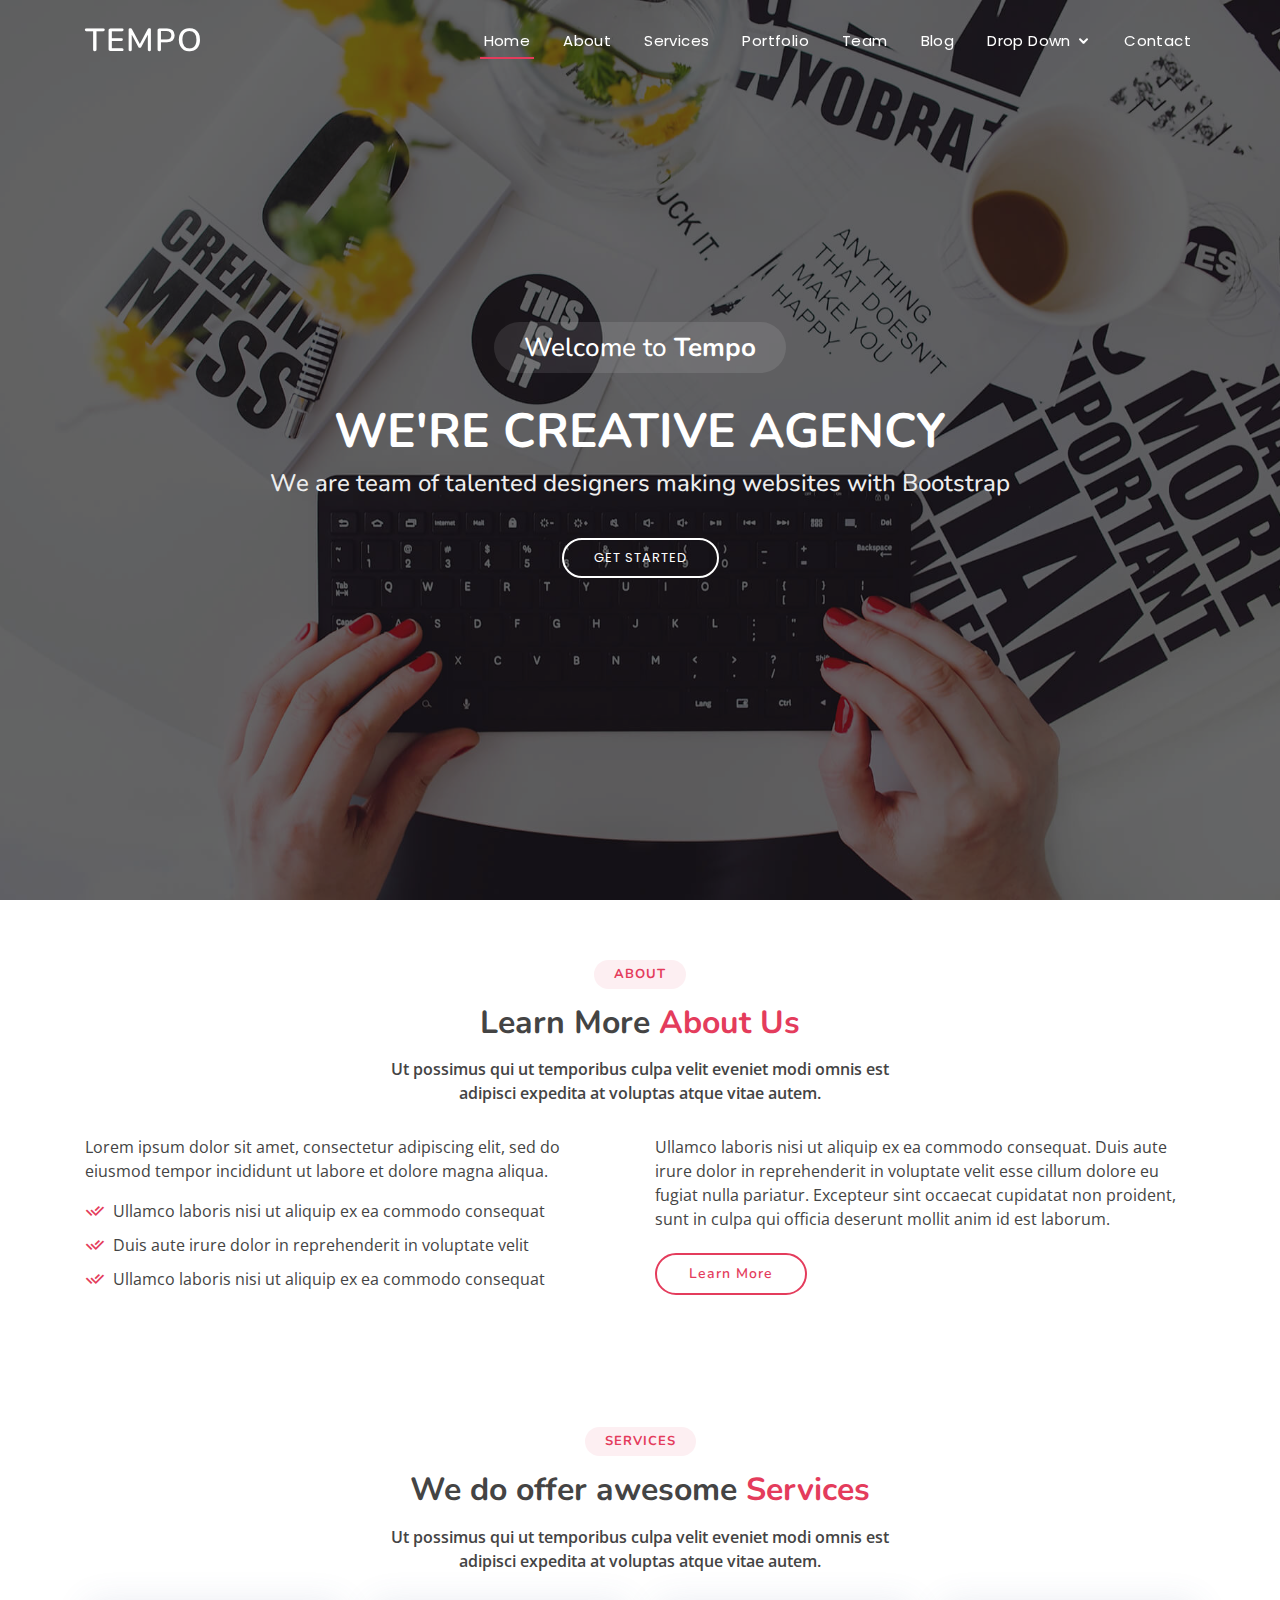
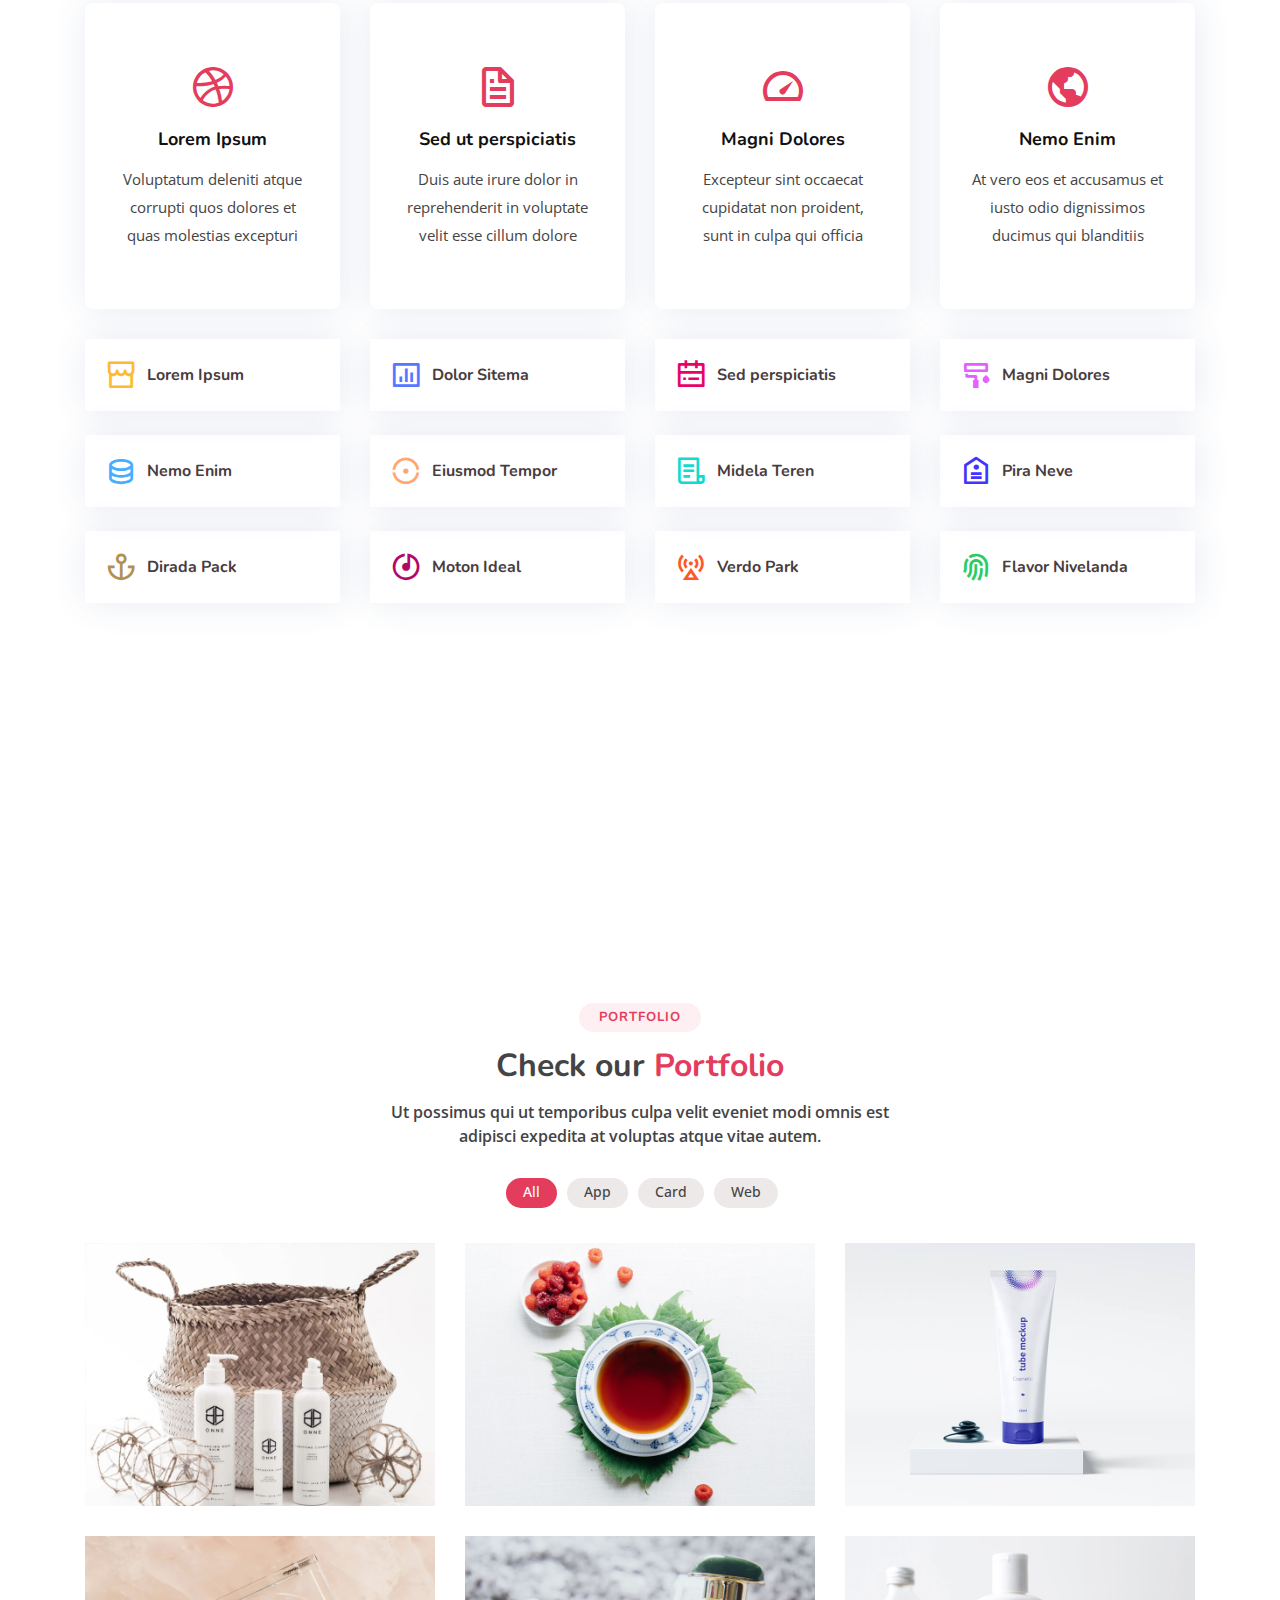
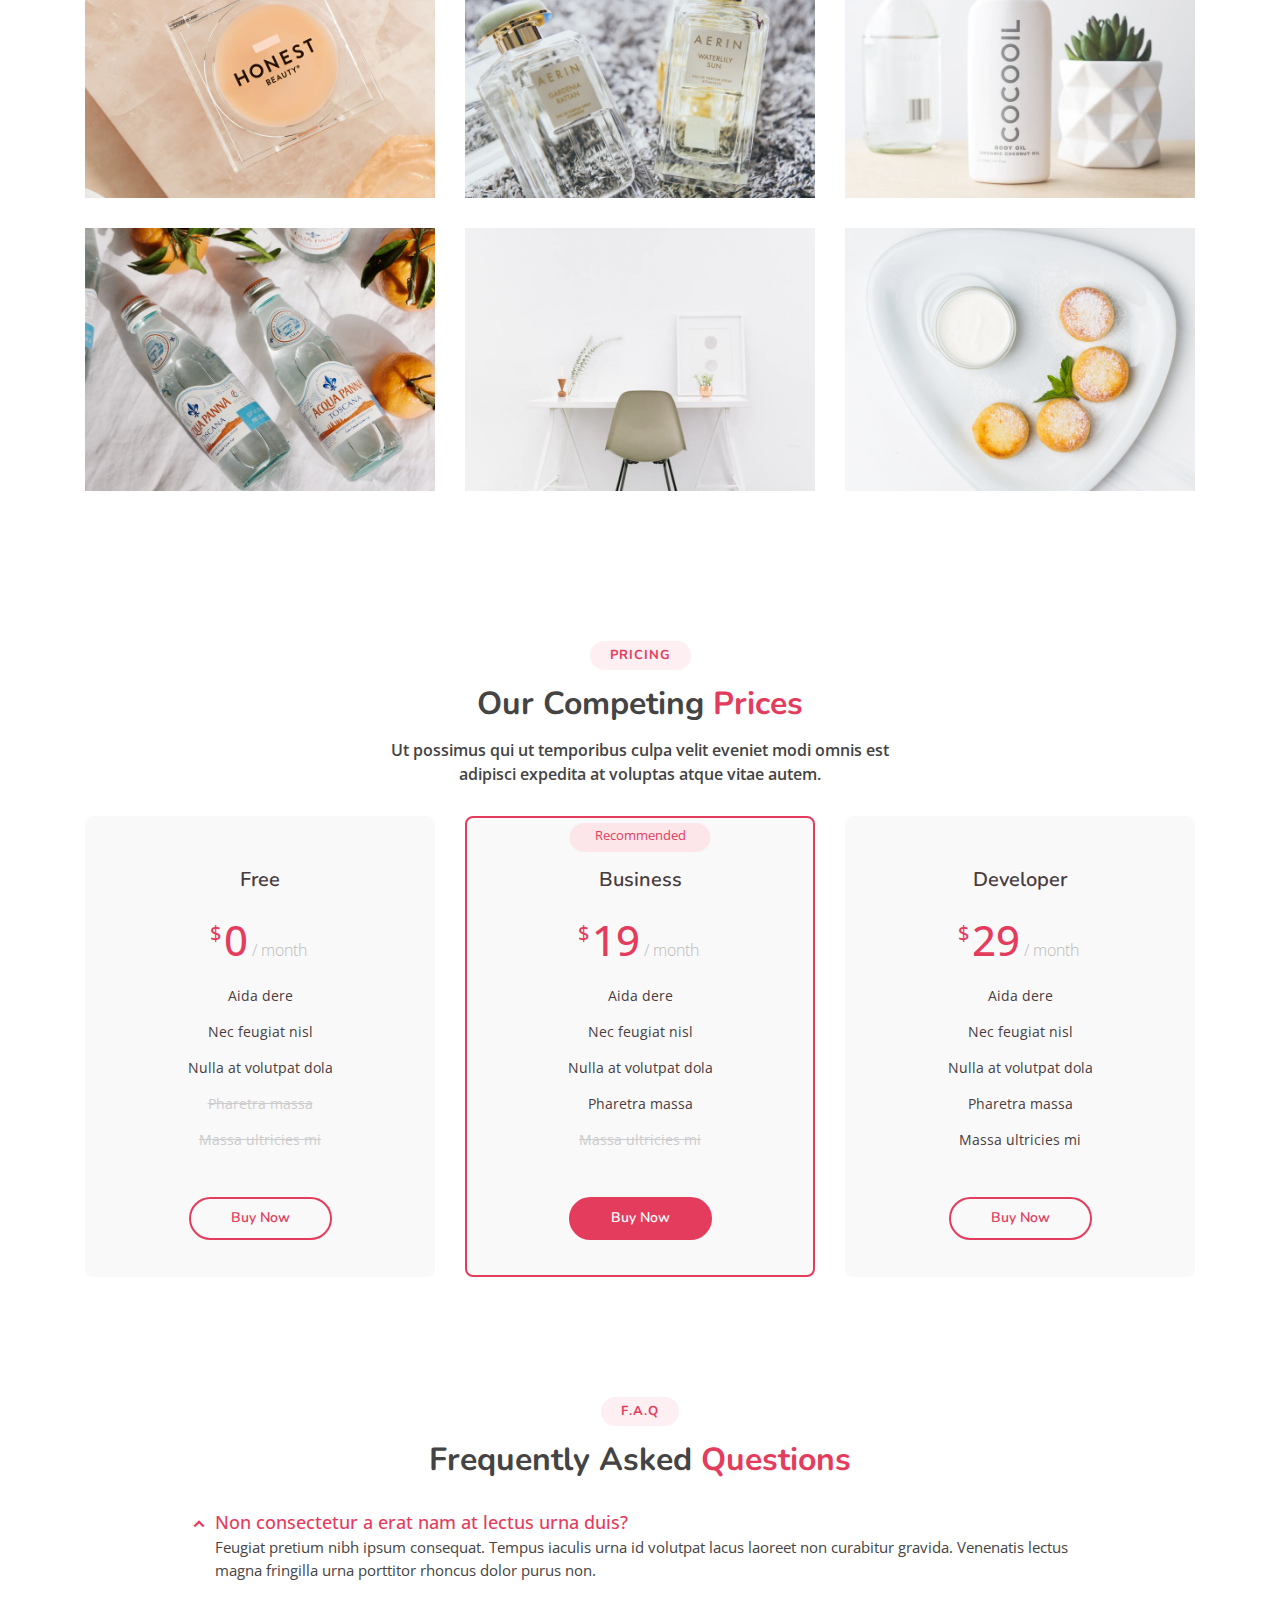
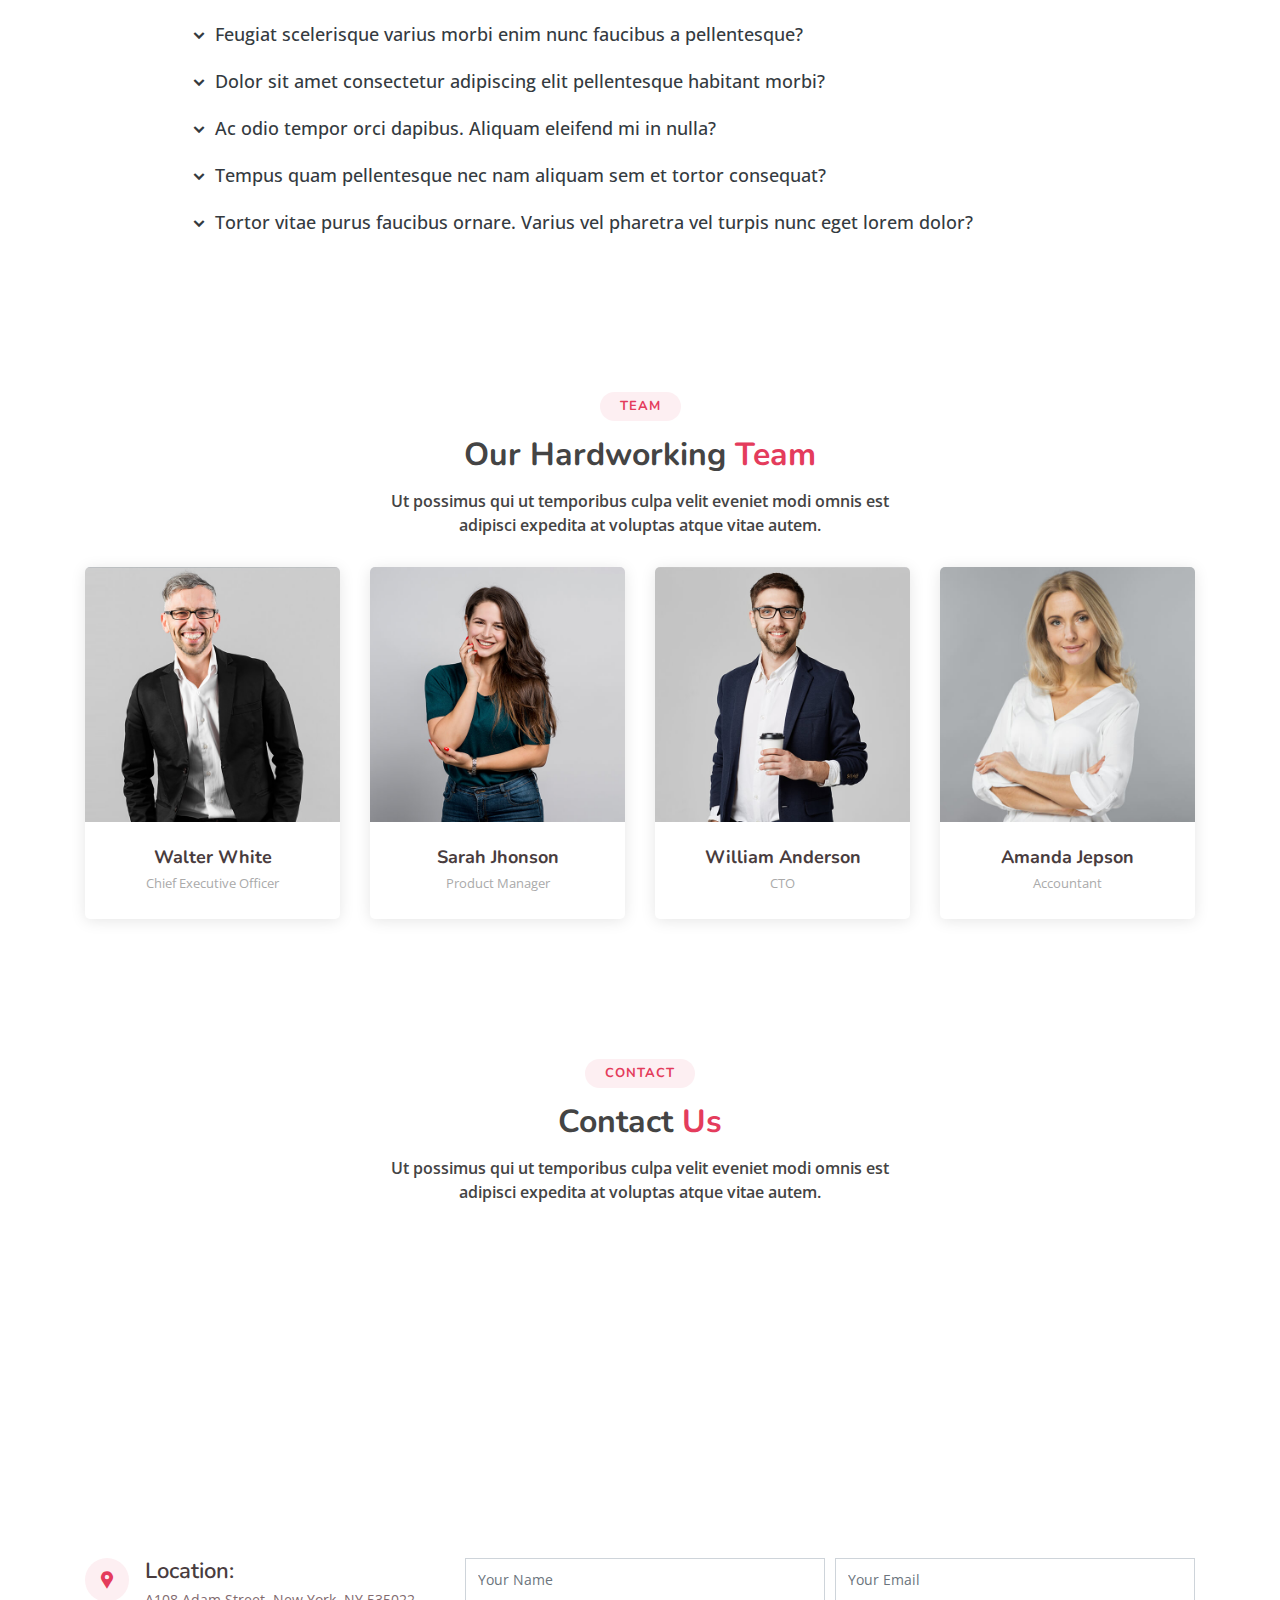
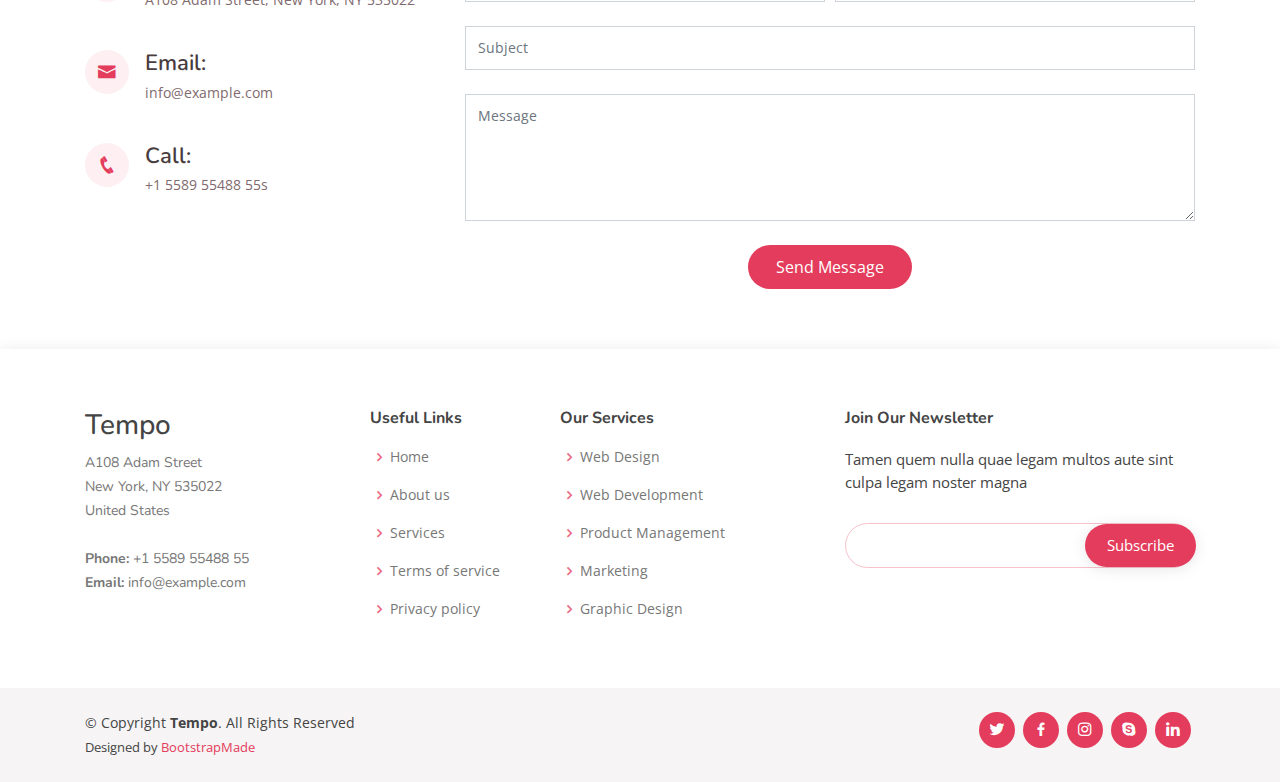
==== index.html @ d895388b "develop" ====
<!DOCTYPE html>
<html lang="en">

<head>
  <meta charset="utf-8">
  <meta content="width=device-width, initial-scale=1.0" name="viewport">

  <title>Tempo Bootstrap Template - Index</title>
  <meta content="" name="description">
  <meta content="" name="keywords">

  <!-- Favicons -->
  <link href="assets/img/favicon.png" rel="icon">
  <link href="assets/img/apple-touch-icon.png" rel="apple-touch-icon">

  <!-- Google Fonts -->
  <link href="https://fonts.googleapis.com/css?family=Open+Sans:300,300i,400,400i,600,600i,700,700i|Nunito:300,300i,400,400i,600,600i,700,700i|Poppins:300,300i,400,400i,500,500i,600,600i,700,700i" rel="stylesheet">

  <!-- Vendor CSS Files -->
  <link href="assets/vendor/bootstrap/css/bootstrap.min.css" rel="stylesheet">
  <link href="assets/vendor/icofont/icofont.min.css" rel="stylesheet">
  <link href="assets/vendor/boxicons/css/boxicons.min.css" rel="stylesheet">
  <link href="assets/vendor/remixicon/remixicon.css" rel="stylesheet">
  <link href="assets/vendor/venobox/venobox.css" rel="stylesheet">
  <link href="assets/vendor/owl.carousel/assets/owl.carousel.min.css" rel="stylesheet">

  <!-- Template Main CSS File -->
  <link href="assets/css/style.css" rel="stylesheet">

  <!-- =======================================================
  * Template Name: Tempo - v2.2.1
  * Template URL: https://bootstrapmade.com/tempo-free-onepage-bootstrap-theme/
  * Author: BootstrapMade.com
  * License: https://bootstrapmade.com/license/
  ======================================================== -->
</head>

<body>

  <!-- ======= Header ======= -->
  <header id="header" class="fixed-top ">
    <div class="container d-flex align-items-center">

      <h1 class="logo mr-auto"><a href="index.html">Tempo</a></h1>
      <!-- Uncomment below if you prefer to use an image logo -->
      <!-- <a href="index.html" class="logo mr-auto"><img src="assets/img/logo.png" alt="" class="img-fluid"></a>-->

      <nav class="nav-menu d-none d-lg-block">
        <ul>
          <li class="active"><a href="index.html">Home</a></li>
          <li><a href="#about">About</a></li>
          <li><a href="#services">Services</a></li>
          <li><a href="#portfolio">Portfolio</a></li>
          <li><a href="#team">Team</a></li>
          <li><a href="blog.html">Blog</a></li>
          <li class="drop-down"><a href="">Drop Down</a>
            <ul>
              <li><a href="#">Drop Down 1</a></li>
              <li class="drop-down"><a href="#">Deep Drop Down</a>
                <ul>
                  <li><a href="#">Deep Drop Down 1</a></li>
                  <li><a href="#">Deep Drop Down 2</a></li>
                  <li><a href="#">Deep Drop Down 3</a></li>
                  <li><a href="#">Deep Drop Down 4</a></li>
                  <li><a href="#">Deep Drop Down 5</a></li>
                </ul>
              </li>
              <li><a href="#">Drop Down 2</a></li>
              <li><a href="#">Drop Down 3</a></li>
              <li><a href="#">Drop Down 4</a></li>
            </ul>
          </li>
          <li><a href="#contact">Contact</a></li>

        </ul>
      </nav><!-- .nav-menu -->

    </div>
  </header><!-- End Header -->

  <!-- ======= Hero Section ======= -->
  <section id="hero">
    <div class="hero-container">
      <h3>Welcome to <strong>Tempo</strong></h3>
      <h1>We're Creative Agency</h1>
      <h2>We are team of talented designers making websites with Bootstrap</h2>
      <a href="#about" class="btn-get-started scrollto">Get Started</a>
    </div>
  </section><!-- End Hero -->

  <main id="main">

    <!-- ======= About Section ======= -->
    <section id="about" class="about">
      <div class="container">

        <div class="section-title">
          <h2>About</h2>
          <h3>Learn More <span>About Us</span></h3>
          <p>Ut possimus qui ut temporibus culpa velit eveniet modi omnis est adipisci expedita at voluptas atque vitae autem.</p>
        </div>

        <div class="row content">
          <div class="col-lg-6">
            <p>
              Lorem ipsum dolor sit amet, consectetur adipiscing elit, sed do eiusmod tempor incididunt ut labore et dolore
              magna aliqua.
            </p>
            <ul>
              <li><i class="ri-check-double-line"></i> Ullamco laboris nisi ut aliquip ex ea commodo consequat</li>
              <li><i class="ri-check-double-line"></i> Duis aute irure dolor in reprehenderit in voluptate velit</li>
              <li><i class="ri-check-double-line"></i> Ullamco laboris nisi ut aliquip ex ea commodo consequat</li>
            </ul>
          </div>
          <div class="col-lg-6 pt-4 pt-lg-0">
            <p>
              Ullamco laboris nisi ut aliquip ex ea commodo consequat. Duis aute irure dolor in reprehenderit in voluptate
              velit esse cillum dolore eu fugiat nulla pariatur. Excepteur sint occaecat cupidatat non proident, sunt in
              culpa qui officia deserunt mollit anim id est laborum.
            </p>
            <a href="#" class="btn-learn-more">Learn More</a>
          </div>
        </div>

      </div>
    </section><!-- End About Section -->

    <!-- ======= Services Section ======= -->
    <section id="services" class="services">
      <div class="container">

        <div class="section-title">
          <h2>Services</h2>
          <h3>We do offer awesome <span>Services</span></h3>
          <p>Ut possimus qui ut temporibus culpa velit eveniet modi omnis est adipisci expedita at voluptas atque vitae autem.</p>
        </div>

        <div class="row">
          <div class="col-md-6 col-lg-3 d-flex align-items-stretch mb-5 mb-lg-0">
            <div class="icon-box">
              <div class="icon"><i class="bx bxl-dribbble"></i></div>
              <h4 class="title"><a href="">Lorem Ipsum</a></h4>
              <p class="description">Voluptatum deleniti atque corrupti quos dolores et quas molestias excepturi</p>
            </div>
          </div>

          <div class="col-md-6 col-lg-3 d-flex align-items-stretch mb-5 mb-lg-0">
            <div class="icon-box">
              <div class="icon"><i class="bx bx-file"></i></div>
              <h4 class="title"><a href="">Sed ut perspiciatis</a></h4>
              <p class="description">Duis aute irure dolor in reprehenderit in voluptate velit esse cillum dolore</p>
            </div>
          </div>

          <div class="col-md-6 col-lg-3 d-flex align-items-stretch mb-5 mb-lg-0">
            <div class="icon-box">
              <div class="icon"><i class="bx bx-tachometer"></i></div>
              <h4 class="title"><a href="">Magni Dolores</a></h4>
              <p class="description">Excepteur sint occaecat cupidatat non proident, sunt in culpa qui officia</p>
            </div>
          </div>

          <div class="col-md-6 col-lg-3 d-flex align-items-stretch mb-5 mb-lg-0">
            <div class="icon-box">
              <div class="icon"><i class="bx bx-world"></i></div>
              <h4 class="title"><a href="">Nemo Enim</a></h4>
              <p class="description">At vero eos et accusamus et iusto odio dignissimos ducimus qui blanditiis</p>
            </div>
          </div>

        </div>

      </div>
    </section><!-- End Services Section -->

    <!-- ======= Features Section ======= -->
    <section id="features" class="features">
      <div class="container">

        <div class="row">
          <div class="col-lg-3 col-md-4 col-6 col-6">
            <div class="icon-box">
              <i class="ri-store-line" style="color: #ffbb2c;"></i>
              <h3><a href="">Lorem Ipsum</a></h3>
            </div>
          </div>
          <div class="col-lg-3 col-md-4 col-6">
            <div class="icon-box">
              <i class="ri-bar-chart-box-line" style="color: #5578ff;"></i>
              <h3><a href="">Dolor Sitema</a></h3>
            </div>
          </div>
          <div class="col-lg-3 col-md-4 col-6 mt-4 mt-md-0">
            <div class="icon-box">
              <i class="ri-calendar-todo-line" style="color: #e80368;"></i>
              <h3><a href="">Sed perspiciatis</a></h3>
            </div>
          </div>
          <div class="col-lg-3 col-md-4 col-6 mt-4 mt-lg-0">
            <div class="icon-box">
              <i class="ri-paint-brush-line" style="color: #e361ff;"></i>
              <h3><a href="">Magni Dolores</a></h3>
            </div>
          </div>
          <div class="col-lg-3 col-md-4 col-6 mt-4">
            <div class="icon-box">
              <i class="ri-database-2-line" style="color: #47aeff;"></i>
              <h3><a href="">Nemo Enim</a></h3>
            </div>
          </div>
          <div class="col-lg-3 col-md-4 col-6 mt-4">
            <div class="icon-box">
              <i class="ri-gradienter-line" style="color: #ffa76e;"></i>
              <h3><a href="">Eiusmod Tempor</a></h3>
            </div>
          </div>
          <div class="col-lg-3 col-md-4 col-6 mt-4">
            <div class="icon-box">
              <i class="ri-file-list-3-line" style="color: #11dbcf;"></i>
              <h3><a href="">Midela Teren</a></h3>
            </div>
          </div>
          <div class="col-lg-3 col-md-4 col-6 mt-4">
            <div class="icon-box">
              <i class="ri-price-tag-2-line" style="color: #4233ff;"></i>
              <h3><a href="">Pira Neve</a></h3>
            </div>
          </div>
          <div class="col-lg-3 col-md-4 col-6 mt-4">
            <div class="icon-box">
              <i class="ri-anchor-line" style="color: #b2904f;"></i>
              <h3><a href="">Dirada Pack</a></h3>
            </div>
          </div>
          <div class="col-lg-3 col-md-4 col-6 mt-4">
            <div class="icon-box">
              <i class="ri-disc-line" style="color: #b20969;"></i>
              <h3><a href="">Moton Ideal</a></h3>
            </div>
          </div>
          <div class="col-lg-3 col-md-4 col-6 mt-4">
            <div class="icon-box">
              <i class="ri-base-station-line" style="color: #ff5828;"></i>
              <h3><a href="">Verdo Park</a></h3>
            </div>
          </div>
          <div class="col-lg-3 col-md-4 col-6 mt-4">
            <div class="icon-box">
              <i class="ri-fingerprint-line" style="color: #29cc61;"></i>
              <h3><a href="">Flavor Nivelanda</a></h3>
            </div>
          </div>
        </div>

      </div>
    </section><!-- End Features Section -->

    <!-- ======= Cta Section ======= -->
    <section id="cta" class="cta">
      <div class="container">

        <div class="text-center">
          <h3>Call To Action</h3>
          <p> Duis aute irure dolor in reprehenderit in voluptate velit esse cillum dolore eu fugiat nulla pariatur. Excepteur sint occaecat cupidatat non proident, sunt in culpa qui officia deserunt mollit anim id est laborum.</p>
          <a class="cta-btn" href="#">Call To Action</a>
        </div>

      </div>
    </section><!-- End Cta Section -->

    <!-- ======= Portfolio Section ======= -->
    <section id="portfolio" class="portfolio">
      <div class="container">

        <div class="section-title">
          <h2>Portfolio</h2>
          <h3>Check our <span>Portfolio</span></h3>
          <p>Ut possimus qui ut temporibus culpa velit eveniet modi omnis est adipisci expedita at voluptas atque vitae autem.</p>
        </div>

        <div class="row">
          <div class="col-lg-12 d-flex justify-content-center">
            <ul id="portfolio-flters">
              <li data-filter="*" class="filter-active">All</li>
              <li data-filter=".filter-app">App</li>
              <li data-filter=".filter-card">Card</li>
              <li data-filter=".filter-web">Web</li>
            </ul>
          </div>
        </div>

        <div class="row portfolio-container">

          <div class="col-lg-4 col-md-6 portfolio-item filter-app">
            <img src="assets/img/portfolio/portfolio-1.jpg" class="img-fluid" alt="">
            <div class="portfolio-info">
              <h4>App 1</h4>
              <p>App</p>
              <a href="assets/img/portfolio/portfolio-1.jpg" data-gall="portfolioGallery" class="venobox preview-link" title="App 1"><i class="bx bx-plus"></i></a>
              <a href="portfolio-details.html" class="details-link" title="More Details"><i class="bx bx-link"></i></a>
            </div>
          </div>

          <div class="col-lg-4 col-md-6 portfolio-item filter-web">
            <img src="assets/img/portfolio/portfolio-2.jpg" class="img-fluid" alt="">
            <div class="portfolio-info">
              <h4>Web 3</h4>
              <p>Web</p>
              <a href="assets/img/portfolio/portfolio-2.jpg" data-gall="portfolioGallery" class="venobox preview-link" title="Web 3"><i class="bx bx-plus"></i></a>
              <a href="portfolio-details.html" class="details-link" title="More Details"><i class="bx bx-link"></i></a>
            </div>
          </div>

          <div class="col-lg-4 col-md-6 portfolio-item filter-app">
            <img src="assets/img/portfolio/portfolio-3.jpg" class="img-fluid" alt="">
            <div class="portfolio-info">
              <h4>App 2</h4>
              <p>App</p>
              <a href="assets/img/portfolio/portfolio-3.jpg" data-gall="portfolioGallery" class="venobox preview-link" title="App 2"><i class="bx bx-plus"></i></a>
              <a href="portfolio-details.html" class="details-link" title="More Details"><i class="bx bx-link"></i></a>
            </div>
          </div>

          <div class="col-lg-4 col-md-6 portfolio-item filter-card">
            <img src="assets/img/portfolio/portfolio-4.jpg" class="img-fluid" alt="">
            <div class="portfolio-info">
              <h4>Card 2</h4>
              <p>Card</p>
              <a href="assets/img/portfolio/portfolio-4.jpg" data-gall="portfolioGallery" class="venobox preview-link" title="Card 2"><i class="bx bx-plus"></i></a>
              <a href="portfolio-details.html" class="details-link" title="More Details"><i class="bx bx-link"></i></a>
            </div>
          </div>

          <div class="col-lg-4 col-md-6 portfolio-item filter-web">
            <img src="assets/img/portfolio/portfolio-5.jpg" class="img-fluid" alt="">
            <div class="portfolio-info">
              <h4>Web 2</h4>
              <p>Web</p>
              <a href="assets/img/portfolio/portfolio-5.jpg" data-gall="portfolioGallery" class="venobox preview-link" title="Web 2"><i class="bx bx-plus"></i></a>
              <a href="portfolio-details.html" class="details-link" title="More Details"><i class="bx bx-link"></i></a>
            </div>
          </div>

          <div class="col-lg-4 col-md-6 portfolio-item filter-app">
            <img src="assets/img/portfolio/portfolio-6.jpg" class="img-fluid" alt="">
            <div class="portfolio-info">
              <h4>App 3</h4>
              <p>App</p>
              <a href="assets/img/portfolio/portfolio-6.jpg" data-gall="portfolioGallery" class="venobox preview-link" title="App 3"><i class="bx bx-plus"></i></a>
              <a href="portfolio-details.html" class="details-link" title="More Details"><i class="bx bx-link"></i></a>
            </div>
          </div>

          <div class="col-lg-4 col-md-6 portfolio-item filter-card">
            <img src="assets/img/portfolio/portfolio-7.jpg" class="img-fluid" alt="">
            <div class="portfolio-info">
              <h4>Card 1</h4>
              <p>Card</p>
              <a href="assets/img/portfolio/portfolio-7.jpg" data-gall="portfolioGallery" class="venobox preview-link" title="Card 1"><i class="bx bx-plus"></i></a>
              <a href="portfolio-details.html" class="details-link" title="More Details"><i class="bx bx-link"></i></a>
            </div>
          </div>

          <div class="col-lg-4 col-md-6 portfolio-item filter-card">
            <img src="assets/img/portfolio/portfolio-8.jpg" class="img-fluid" alt="">
            <div class="portfolio-info">
              <h4>Card 3</h4>
              <p>Card</p>
              <a href="assets/img/portfolio/portfolio-8.jpg" data-gall="portfolioGallery" class="venobox preview-link" title="Card 3"><i class="bx bx-plus"></i></a>
              <a href="portfolio-details.html" class="details-link" title="More Details"><i class="bx bx-link"></i></a>
            </div>
          </div>

          <div class="col-lg-4 col-md-6 portfolio-item filter-web">
            <img src="assets/img/portfolio/portfolio-9.jpg" class="img-fluid" alt="">
            <div class="portfolio-info">
              <h4>Web 3</h4>
              <p>Web</p>
              <a href="assets/img/portfolio/portfolio-9.jpg" data-gall="portfolioGallery" class="venobox preview-link" title="Web 3"><i class="bx bx-plus"></i></a>
              <a href="portfolio-details.html" class="details-link" title="More Details"><i class="bx bx-link"></i></a>
            </div>
          </div>

        </div>

      </div>
    </section><!-- End Portfolio Section -->

    <!-- ======= Pricing Section ======= -->
    <section id="pricing" class="pricing">
      <div class="container">

        <div class="section-title">
          <h2>Pricing</h2>
          <h3>Our Competing <span>Prices</span></h3>
          <p>Ut possimus qui ut temporibus culpa velit eveniet modi omnis est adipisci expedita at voluptas atque vitae autem.</p>
        </div>

        <div class="row">

          <div class="col-lg-4 col-md-6">
            <div class="box">
              <h3>Free</h3>
              <h4><sup>$</sup>0<span> / month</span></h4>
              <ul>
                <li>Aida dere</li>
                <li>Nec feugiat nisl</li>
                <li>Nulla at volutpat dola</li>
                <li class="na">Pharetra massa</li>
                <li class="na">Massa ultricies mi</li>
              </ul>
              <div class="btn-wrap">
                <a href="#" class="btn-buy">Buy Now</a>
              </div>
            </div>
          </div>

          <div class="col-lg-4 col-md-6 mt-4 mt-md-0">
            <div class="box recommended">
              <span class="recommended-badge">Recommended</span>
              <h3>Business</h3>
              <h4><sup>$</sup>19<span> / month</span></h4>
              <ul>
                <li>Aida dere</li>
                <li>Nec feugiat nisl</li>
                <li>Nulla at volutpat dola</li>
                <li>Pharetra massa</li>
                <li class="na">Massa ultricies mi</li>
              </ul>
              <div class="btn-wrap">
                <a href="#" class="btn-buy">Buy Now</a>
              </div>
            </div>
          </div>

          <div class="col-lg-4 col-md-6 mt-4 mt-lg-0">
            <div class="box">
              <h3>Developer</h3>
              <h4><sup>$</sup>29<span> / month</span></h4>
              <ul>
                <li>Aida dere</li>
                <li>Nec feugiat nisl</li>
                <li>Nulla at volutpat dola</li>
                <li>Pharetra massa</li>
                <li>Massa ultricies mi</li>
              </ul>
              <div class="btn-wrap">
                <a href="#" class="btn-buy">Buy Now</a>
              </div>
            </div>
          </div>

        </div>

      </div>
    </section><!-- End Pricing Section -->

    <!-- ======= F.A.Q Section ======= -->
    <section id="faq" class="faq">
      <div class="container">

        <div class="section-title">
          <h2>F.A.Q</h2>
          <h3>Frequently Asked <span>Questions</span></h3>
        </div>

        <ul class="faq-list">

          <li>
            <a data-toggle="collapse" class="" href="#faq1">Non consectetur a erat nam at lectus urna duis? <i class="icofont-simple-up"></i></a>
            <div id="faq1" class="collapse show" data-parent=".faq-list">
              <p>
                Feugiat pretium nibh ipsum consequat. Tempus iaculis urna id volutpat lacus laoreet non curabitur gravida. Venenatis lectus magna fringilla urna porttitor rhoncus dolor purus non.
              </p>
            </div>
          </li>

          <li>
            <a data-toggle="collapse" href="#faq2" class="collapsed">Feugiat scelerisque varius morbi enim nunc faucibus a pellentesque? <i class="icofont-simple-up"></i></a>
            <div id="faq2" class="collapse" data-parent=".faq-list">
              <p>
                Dolor sit amet consectetur adipiscing elit pellentesque habitant morbi. Id interdum velit laoreet id donec ultrices. Fringilla phasellus faucibus scelerisque eleifend donec pretium. Est pellentesque elit ullamcorper dignissim. Mauris ultrices eros in cursus turpis massa tincidunt dui.
              </p>
            </div>
          </li>

          <li>
            <a data-toggle="collapse" href="#faq3" class="collapsed">Dolor sit amet consectetur adipiscing elit pellentesque habitant morbi? <i class="icofont-simple-up"></i></a>
            <div id="faq3" class="collapse" data-parent=".faq-list">
              <p>
                Eleifend mi in nulla posuere sollicitudin aliquam ultrices sagittis orci. Faucibus pulvinar elementum integer enim. Sem nulla pharetra diam sit amet nisl suscipit. Rutrum tellus pellentesque eu tincidunt. Lectus urna duis convallis convallis tellus. Urna molestie at elementum eu facilisis sed odio morbi quis
              </p>
            </div>
          </li>

          <li>
            <a data-toggle="collapse" href="#faq4" class="collapsed">Ac odio tempor orci dapibus. Aliquam eleifend mi in nulla? <i class="icofont-simple-up"></i></a>
            <div id="faq4" class="collapse" data-parent=".faq-list">
              <p>
                Dolor sit amet consectetur adipiscing elit pellentesque habitant morbi. Id interdum velit laoreet id donec ultrices. Fringilla phasellus faucibus scelerisque eleifend donec pretium. Est pellentesque elit ullamcorper dignissim. Mauris ultrices eros in cursus turpis massa tincidunt dui.
              </p>
            </div>
          </li>

          <li>
            <a data-toggle="collapse" href="#faq5" class="collapsed">Tempus quam pellentesque nec nam aliquam sem et tortor consequat? <i class="icofont-simple-up"></i></a>
            <div id="faq5" class="collapse" data-parent=".faq-list">
              <p>
                Molestie a iaculis at erat pellentesque adipiscing commodo. Dignissim suspendisse in est ante in. Nunc vel risus commodo viverra maecenas accumsan. Sit amet nisl suscipit adipiscing bibendum est. Purus gravida quis blandit turpis cursus in
              </p>
            </div>
          </li>

          <li>
            <a data-toggle="collapse" href="#faq6" class="collapsed">Tortor vitae purus faucibus ornare. Varius vel pharetra vel turpis nunc eget lorem dolor? <i class="icofont-simple-up"></i></a>
            <div id="faq6" class="collapse" data-parent=".faq-list">
              <p>
                Laoreet sit amet cursus sit amet dictum sit amet justo. Mauris vitae ultricies leo integer malesuada nunc vel. Tincidunt eget nullam non nisi est sit amet. Turpis nunc eget lorem dolor sed. Ut venenatis tellus in metus vulputate eu scelerisque. Pellentesque diam volutpat commodo sed egestas egestas fringilla phasellus faucibus. Nibh tellus molestie nunc non blandit massa enim nec.
              </p>
            </div>
          </li>

        </ul>

      </div>
    </section><!-- End F.A.Q Section -->

    <!-- ======= Team Section ======= -->
    <section id="team" class="team">
      <div class="container">

        <div class="section-title">
          <h2>Team</h2>
          <h3>Our Hardworking <span>Team</span></h3>
          <p>Ut possimus qui ut temporibus culpa velit eveniet modi omnis est adipisci expedita at voluptas atque vitae autem.</p>
        </div>

        <div class="row">

          <div class="col-lg-3 col-md-6 d-flex align-items-stretch">
            <div class="member">
              <div class="member-img">
                <img src="assets/img/team/team-1.jpg" class="img-fluid" alt="">
                <div class="social">
                  <a href=""><i class="icofont-twitter"></i></a>
                  <a href=""><i class="icofont-facebook"></i></a>
                  <a href=""><i class="icofont-instagram"></i></a>
                  <a href=""><i class="icofont-linkedin"></i></a>
                </div>
              </div>
              <div class="member-info">
                <h4>Walter White</h4>
                <span>Chief Executive Officer</span>
              </div>
            </div>
          </div>

          <div class="col-lg-3 col-md-6 d-flex align-items-stretch">
            <div class="member">
              <div class="member-img">
                <img src="assets/img/team/team-2.jpg" class="img-fluid" alt="">
                <div class="social">
                  <a href=""><i class="icofont-twitter"></i></a>
                  <a href=""><i class="icofont-facebook"></i></a>
                  <a href=""><i class="icofont-instagram"></i></a>
                  <a href=""><i class="icofont-linkedin"></i></a>
                </div>
              </div>
              <div class="member-info">
                <h4>Sarah Jhonson</h4>
                <span>Product Manager</span>
              </div>
            </div>
          </div>

          <div class="col-lg-3 col-md-6 d-flex align-items-stretch">
            <div class="member">
              <div class="member-img">
                <img src="assets/img/team/team-3.jpg" class="img-fluid" alt="">
                <div class="social">
                  <a href=""><i class="icofont-twitter"></i></a>
                  <a href=""><i class="icofont-facebook"></i></a>
                  <a href=""><i class="icofont-instagram"></i></a>
                  <a href=""><i class="icofont-linkedin"></i></a>
                </div>
              </div>
              <div class="member-info">
                <h4>William Anderson</h4>
                <span>CTO</span>
              </div>
            </div>
          </div>

          <div class="col-lg-3 col-md-6 d-flex align-items-stretch">
            <div class="member">
              <div class="member-img">
                <img src="assets/img/team/team-4.jpg" class="img-fluid" alt="">
                <div class="social">
                  <a href=""><i class="icofont-twitter"></i></a>
                  <a href=""><i class="icofont-facebook"></i></a>
                  <a href=""><i class="icofont-instagram"></i></a>
                  <a href=""><i class="icofont-linkedin"></i></a>
                </div>
              </div>
              <div class="member-info">
                <h4>Amanda Jepson</h4>
                <span>Accountant</span>
              </div>
            </div>
          </div>

        </div>

      </div>
    </section><!-- End Team Section -->

    <!-- ======= Contact Section ======= -->
    <section id="contact" class="contact">
      <div class="container">

        <div class="section-title">
          <h2>Contact</h2>
          <h3>Contact <span>Us</span></h3>
          <p>Ut possimus qui ut temporibus culpa velit eveniet modi omnis est adipisci expedita at voluptas atque vitae autem.</p>
        </div>

        <div>
          <iframe style="border:0; width: 100%; height: 270px;" src="https://www.google.com/maps/embed?pb=!1m14!1m8!1m3!1d12097.433213460943!2d-74.0062269!3d40.7101282!3m2!1i1024!2i768!4f13.1!3m3!1m2!1s0x0%3A0xb89d1fe6bc499443!2sDowntown+Conference+Center!5e0!3m2!1smk!2sbg!4v1539943755621" frameborder="0" allowfullscreen></iframe>
        </div>

        <div class="row mt-5">

          <div class="col-lg-4">
            <div class="info">
              <div class="address">
                <i class="icofont-google-map"></i>
                <h4>Location:</h4>
                <p>A108 Adam Street, New York, NY 535022</p>
              </div>

              <div class="email">
                <i class="icofont-envelope"></i>
                <h4>Email:</h4>
                <p>info@example.com</p>
              </div>

              <div class="phone">
                <i class="icofont-phone"></i>
                <h4>Call:</h4>
                <p>+1 5589 55488 55s</p>
              </div>

            </div>

          </div>

          <div class="col-lg-8 mt-5 mt-lg-0">

            <form action="forms/contact.php" method="post" role="form" class="php-email-form">
              <div class="form-row">
                <div class="col-md-6 form-group">
                  <input type="text" name="name" class="form-control" id="name" placeholder="Your Name" data-rule="minlen:4" data-msg="Please enter at least 4 chars" />
                  <div class="validate"></div>
                </div>
                <div class="col-md-6 form-group">
                  <input type="email" class="form-control" name="email" id="email" placeholder="Your Email" data-rule="email" data-msg="Please enter a valid email" />
                  <div class="validate"></div>
                </div>
              </div>
              <div class="form-group">
                <input type="text" class="form-control" name="subject" id="subject" placeholder="Subject" data-rule="minlen:4" data-msg="Please enter at least 8 chars of subject" />
                <div class="validate"></div>
              </div>
              <div class="form-group">
                <textarea class="form-control" name="message" rows="5" data-rule="required" data-msg="Please write something for us" placeholder="Message"></textarea>
                <div class="validate"></div>
              </div>
              <div class="mb-3">
                <div class="loading">Loading</div>
                <div class="error-message"></div>
                <div class="sent-message">Your message has been sent. Thank you!</div>
              </div>
              <div class="text-center"><button type="submit">Send Message</button></div>
            </form>

          </div>

        </div>

      </div>
    </section><!-- End Contact Section -->

  </main><!-- End #main -->

  <!-- ======= Footer ======= -->
  <footer id="footer">

    <div class="footer-top">
      <div class="container">
        <div class="row">

          <div class="col-lg-3 col-md-6 footer-contact">
            <h3>Tempo</h3>
            <p>
              A108 Adam Street <br>
              New York, NY 535022<br>
              United States <br><br>
              <strong>Phone:</strong> +1 5589 55488 55<br>
              <strong>Email:</strong> info@example.com<br>
            </p>
          </div>

          <div class="col-lg-2 col-md-6 footer-links">
            <h4>Useful Links</h4>
            <ul>
              <li><i class="bx bx-chevron-right"></i> <a href="#">Home</a></li>
              <li><i class="bx bx-chevron-right"></i> <a href="#">About us</a></li>
              <li><i class="bx bx-chevron-right"></i> <a href="#">Services</a></li>
              <li><i class="bx bx-chevron-right"></i> <a href="#">Terms of service</a></li>
              <li><i class="bx bx-chevron-right"></i> <a href="#">Privacy policy</a></li>
            </ul>
          </div>

          <div class="col-lg-3 col-md-6 footer-links">
            <h4>Our Services</h4>
            <ul>
              <li><i class="bx bx-chevron-right"></i> <a href="#">Web Design</a></li>
              <li><i class="bx bx-chevron-right"></i> <a href="#">Web Development</a></li>
              <li><i class="bx bx-chevron-right"></i> <a href="#">Product Management</a></li>
              <li><i class="bx bx-chevron-right"></i> <a href="#">Marketing</a></li>
              <li><i class="bx bx-chevron-right"></i> <a href="#">Graphic Design</a></li>
            </ul>
          </div>

          <div class="col-lg-4 col-md-6 footer-newsletter">
            <h4>Join Our Newsletter</h4>
            <p>Tamen quem nulla quae legam multos aute sint culpa legam noster magna</p>
            <form action="" method="post">
              <input type="email" name="email"><input type="submit" value="Subscribe">
            </form>
          </div>

        </div>
      </div>
    </div>

    <div class="container d-md-flex py-4">

      <div class="mr-md-auto text-center text-md-left">
        <div class="copyright">
          &copy; Copyright <strong><span>Tempo</span></strong>. All Rights Reserved
        </div>
        <div class="credits">
          <!-- All the links in the footer should remain intact. -->
          <!-- You can delete the links only if you purchased the pro version. -->
          <!-- Licensing information: https://bootstrapmade.com/license/ -->
          <!-- Purchase the pro version with working PHP/AJAX contact form: https://bootstrapmade.com/tempo-free-onepage-bootstrap-theme/ -->
          Designed by <a href="https://bootstrapmade.com/">BootstrapMade</a>
        </div>
      </div>
      <div class="social-links text-center text-md-right pt-3 pt-md-0">
        <a href="#" class="twitter"><i class="bx bxl-twitter"></i></a>
        <a href="#" class="facebook"><i class="bx bxl-facebook"></i></a>
        <a href="#" class="instagram"><i class="bx bxl-instagram"></i></a>
        <a href="#" class="google-plus"><i class="bx bxl-skype"></i></a>
        <a href="#" class="linkedin"><i class="bx bxl-linkedin"></i></a>
      </div>
    </div>
  </footer><!-- End Footer -->

  <a href="#" class="back-to-top"><i class="ri-arrow-up-line"></i></a>

  <!-- Vendor JS Files -->
  <script src="assets/vendor/jquery/jquery.min.js"></script>
  <script src="assets/vendor/bootstrap/js/bootstrap.bundle.min.js"></script>
  <script src="assets/vendor/jquery.easing/jquery.easing.min.js"></script>
  <script src="assets/vendor/php-email-form/validate.js"></script>
  <script src="assets/vendor/isotope-layout/isotope.pkgd.min.js"></script>
  <script src="assets/vendor/venobox/venobox.min.js"></script>
  <script src="assets/vendor/owl.carousel/owl.carousel.min.js"></script>

  <!-- Template Main JS File -->
  <script src="assets/js/main.js"></script>

</body>

</html>
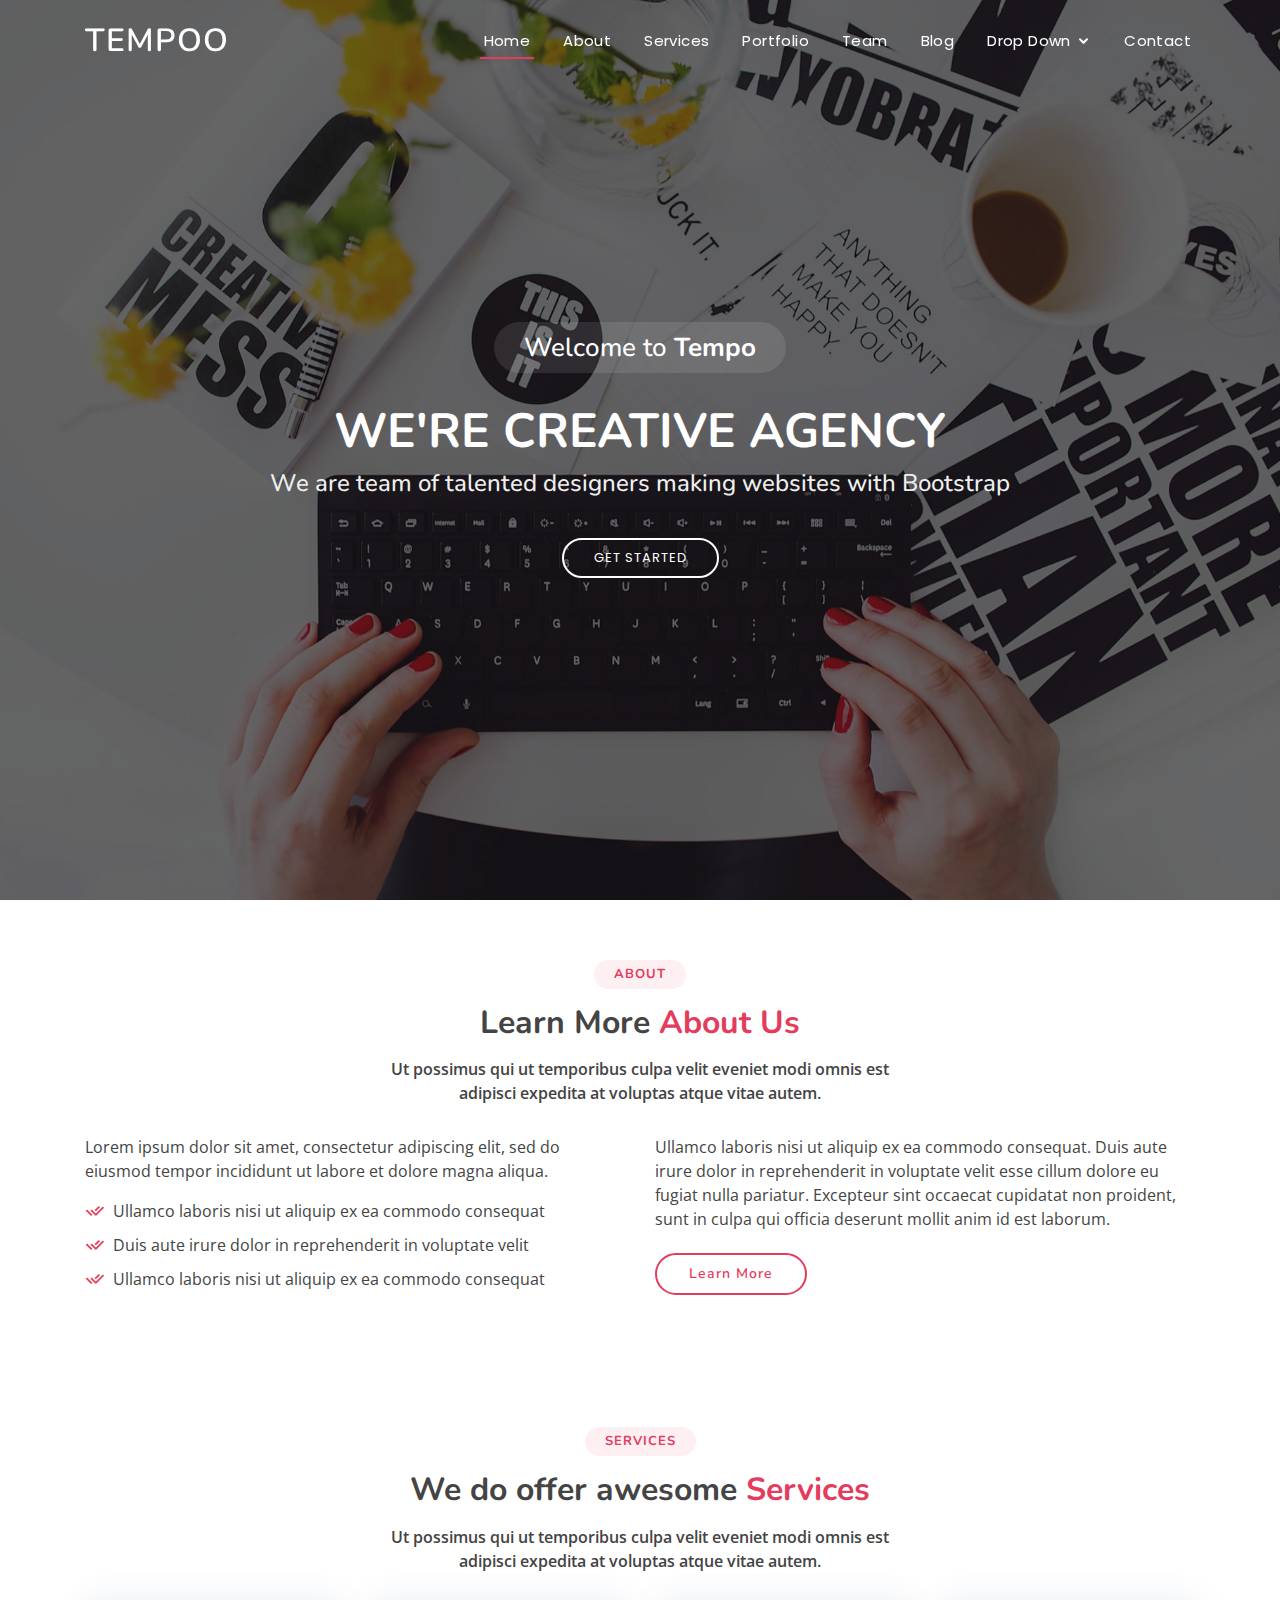
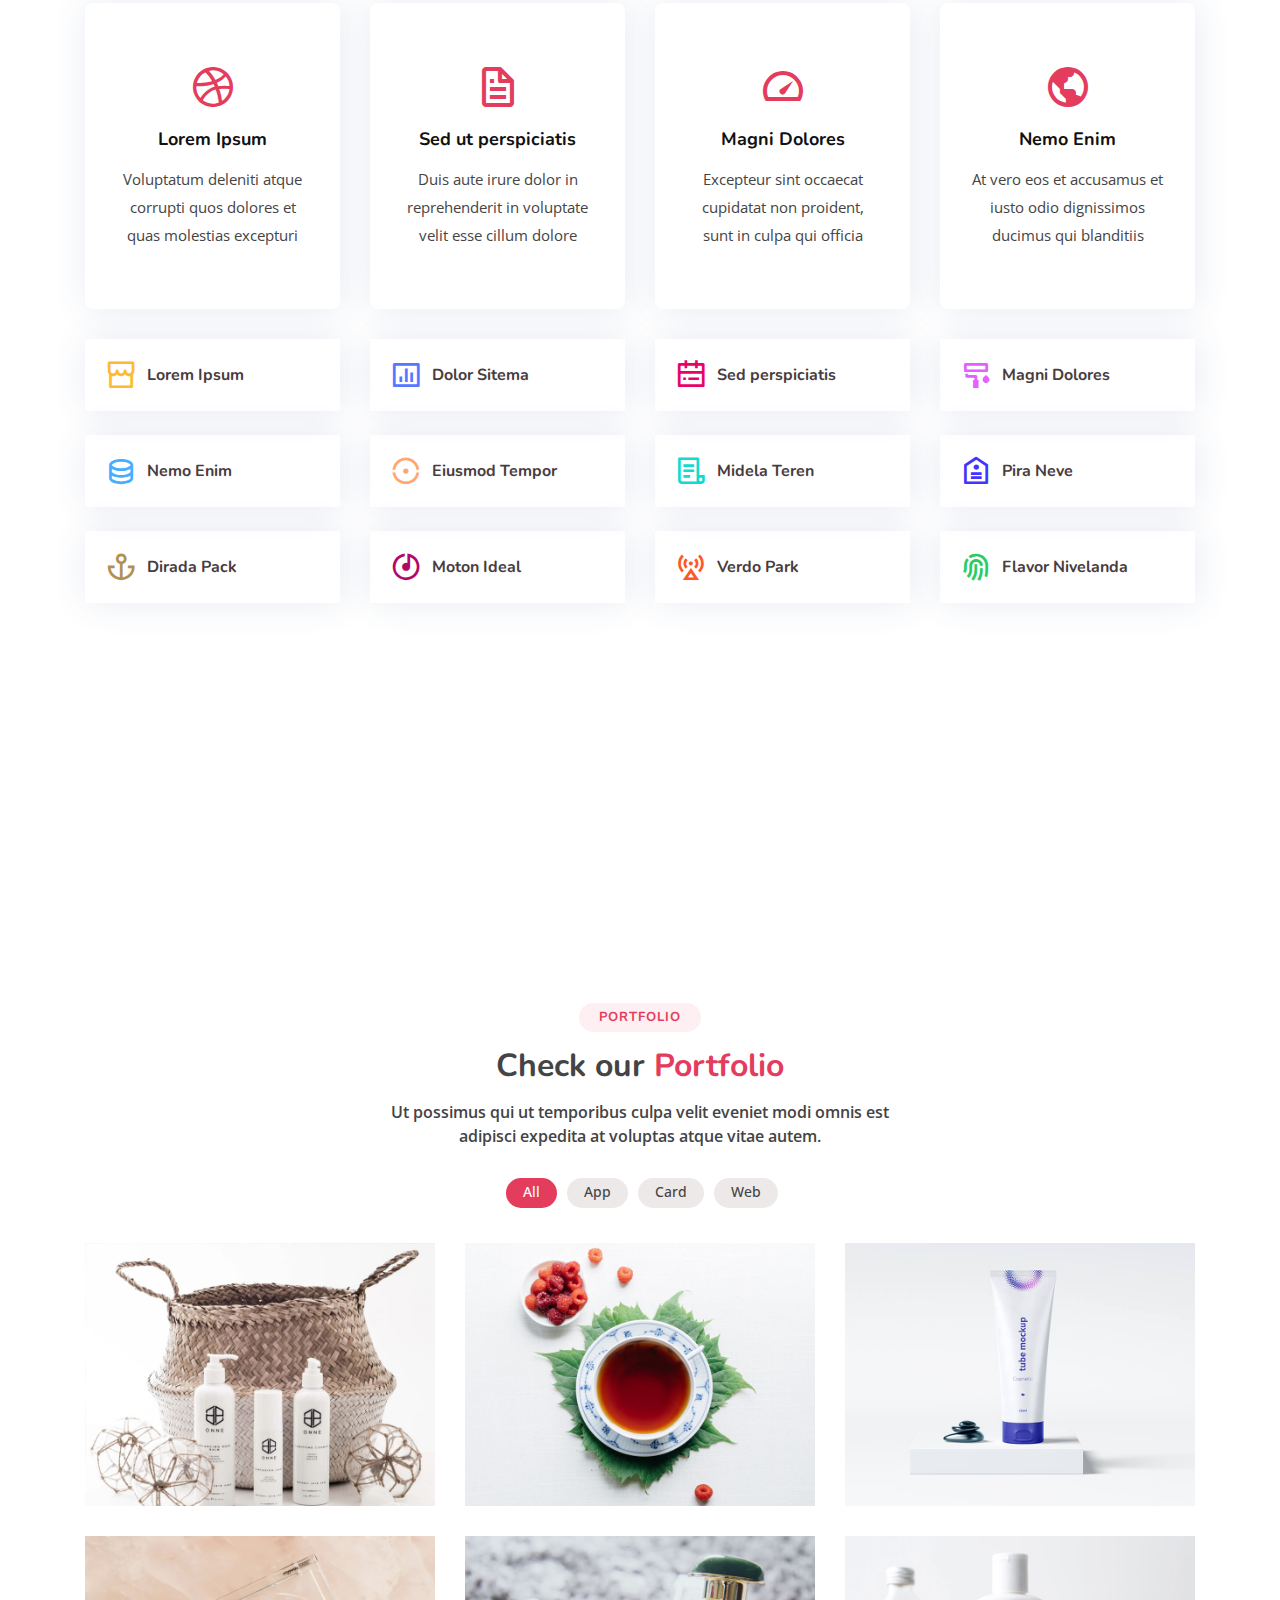
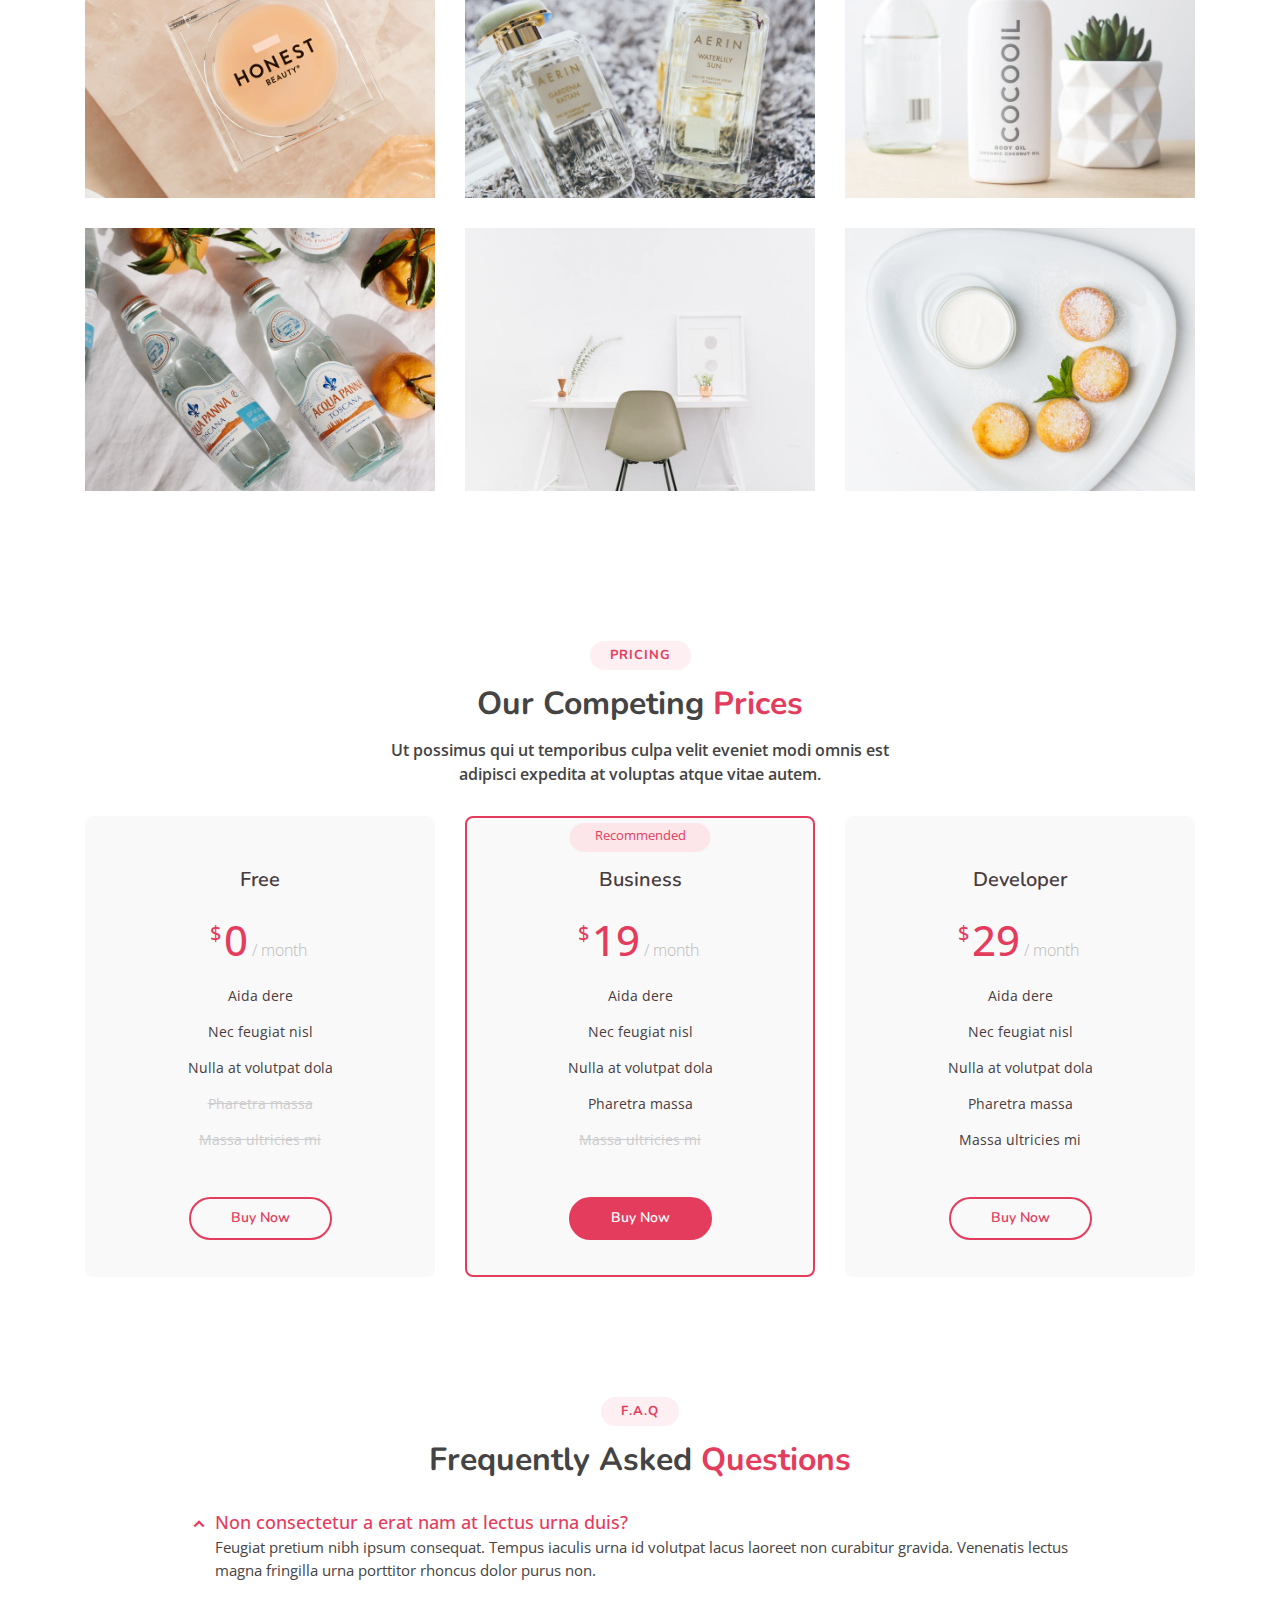
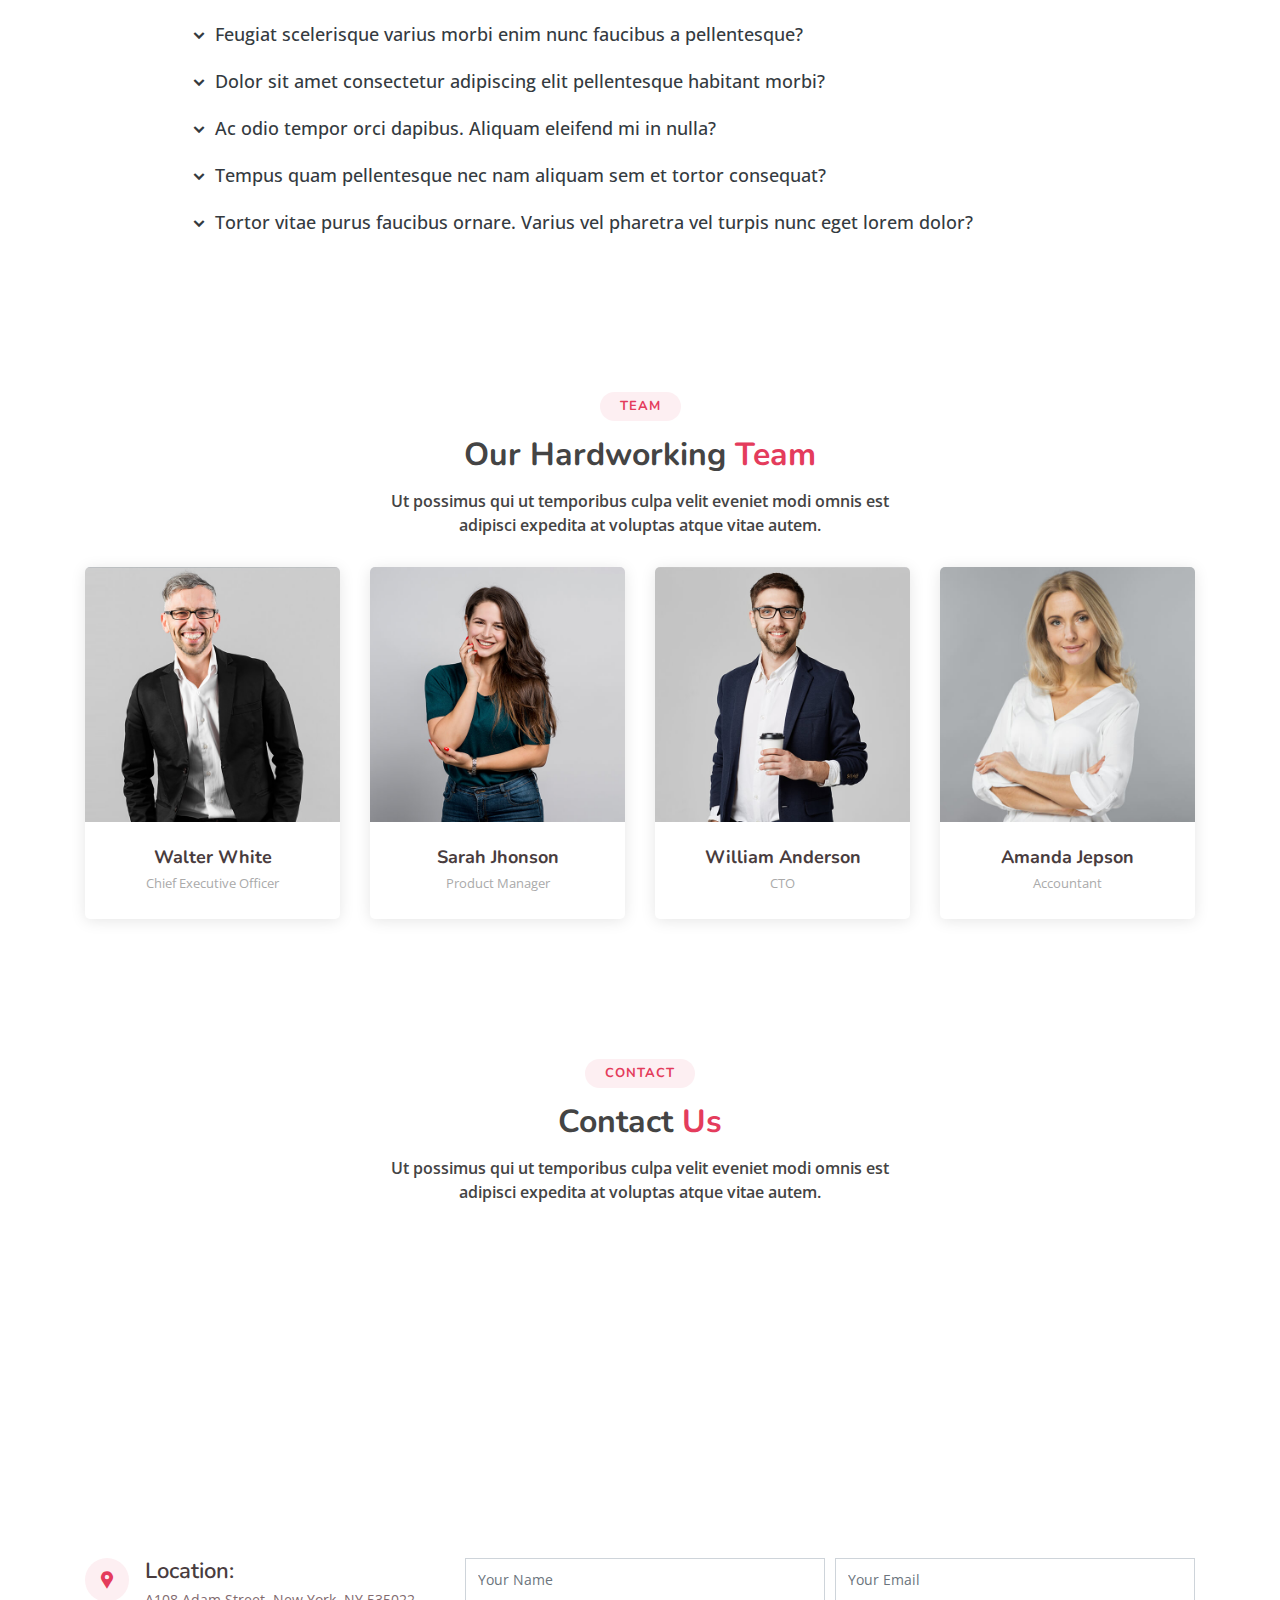
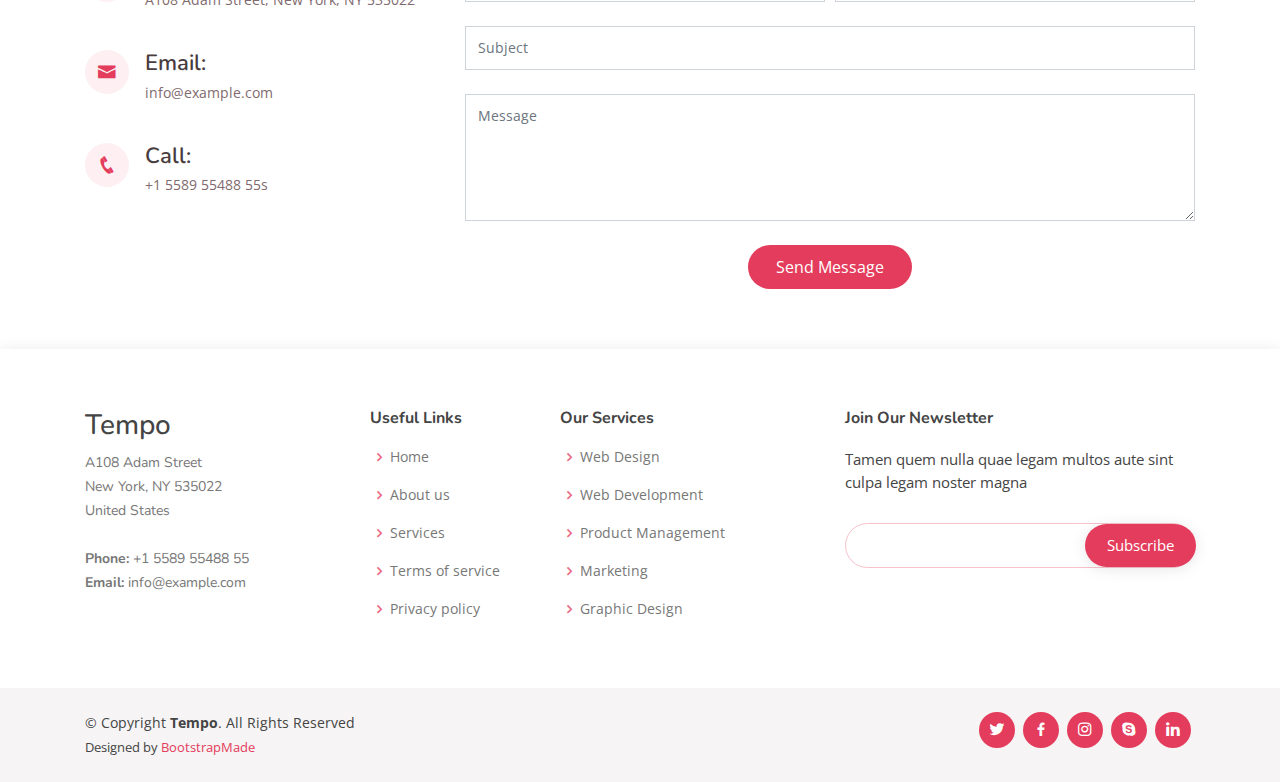
==== commit 6c20b6d8: "ok" ====
--- a/index.html
+++ b/index.html
@@ -41,7 +41,7 @@
   <header id="header" class="fixed-top ">
     <div class="container d-flex align-items-center">
 
-      <h1 class="logo mr-auto"><a href="index.html">Tempo</a></h1>
+      <h1 class="logo mr-auto"><a href="index.html">Tempoo</a></h1>
       <!-- Uncomment below if you prefer to use an image logo -->
       <!-- <a href="index.html" class="logo mr-auto"><img src="assets/img/logo.png" alt="" class="img-fluid"></a>-->
 
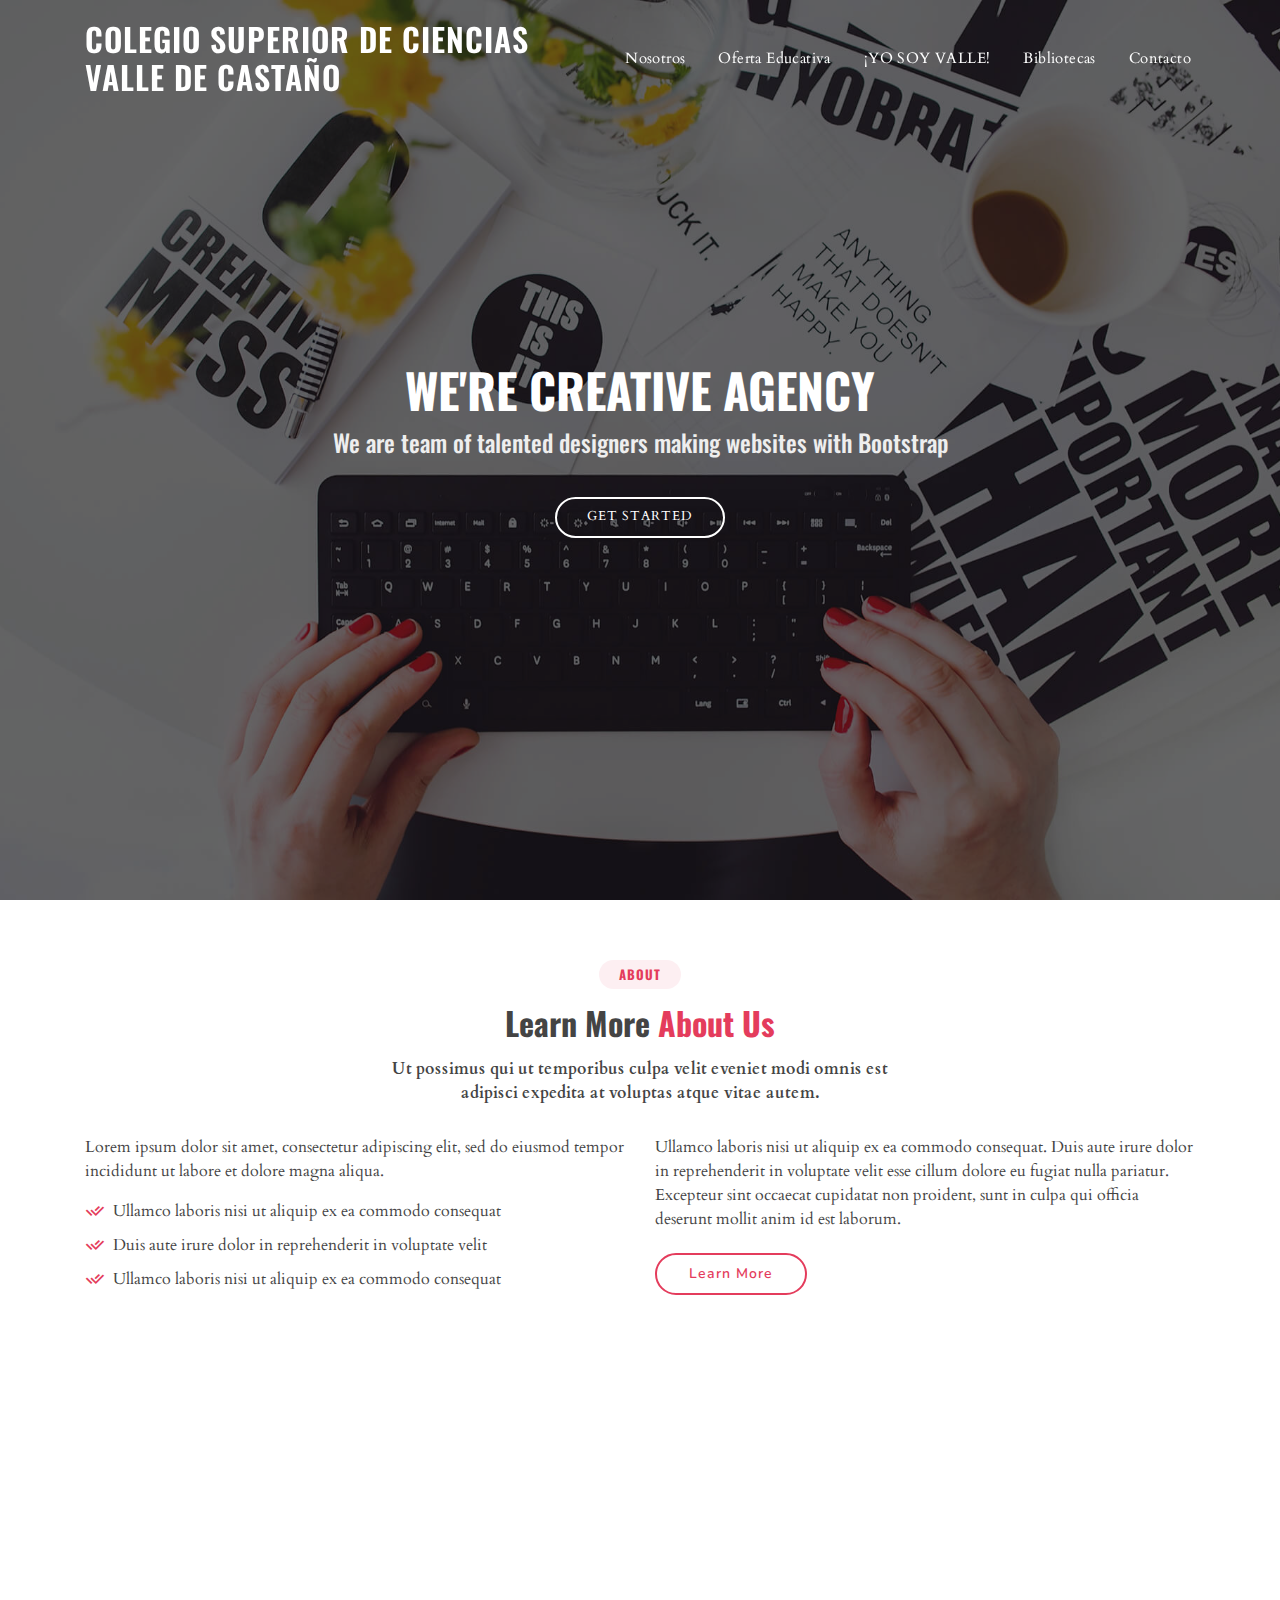
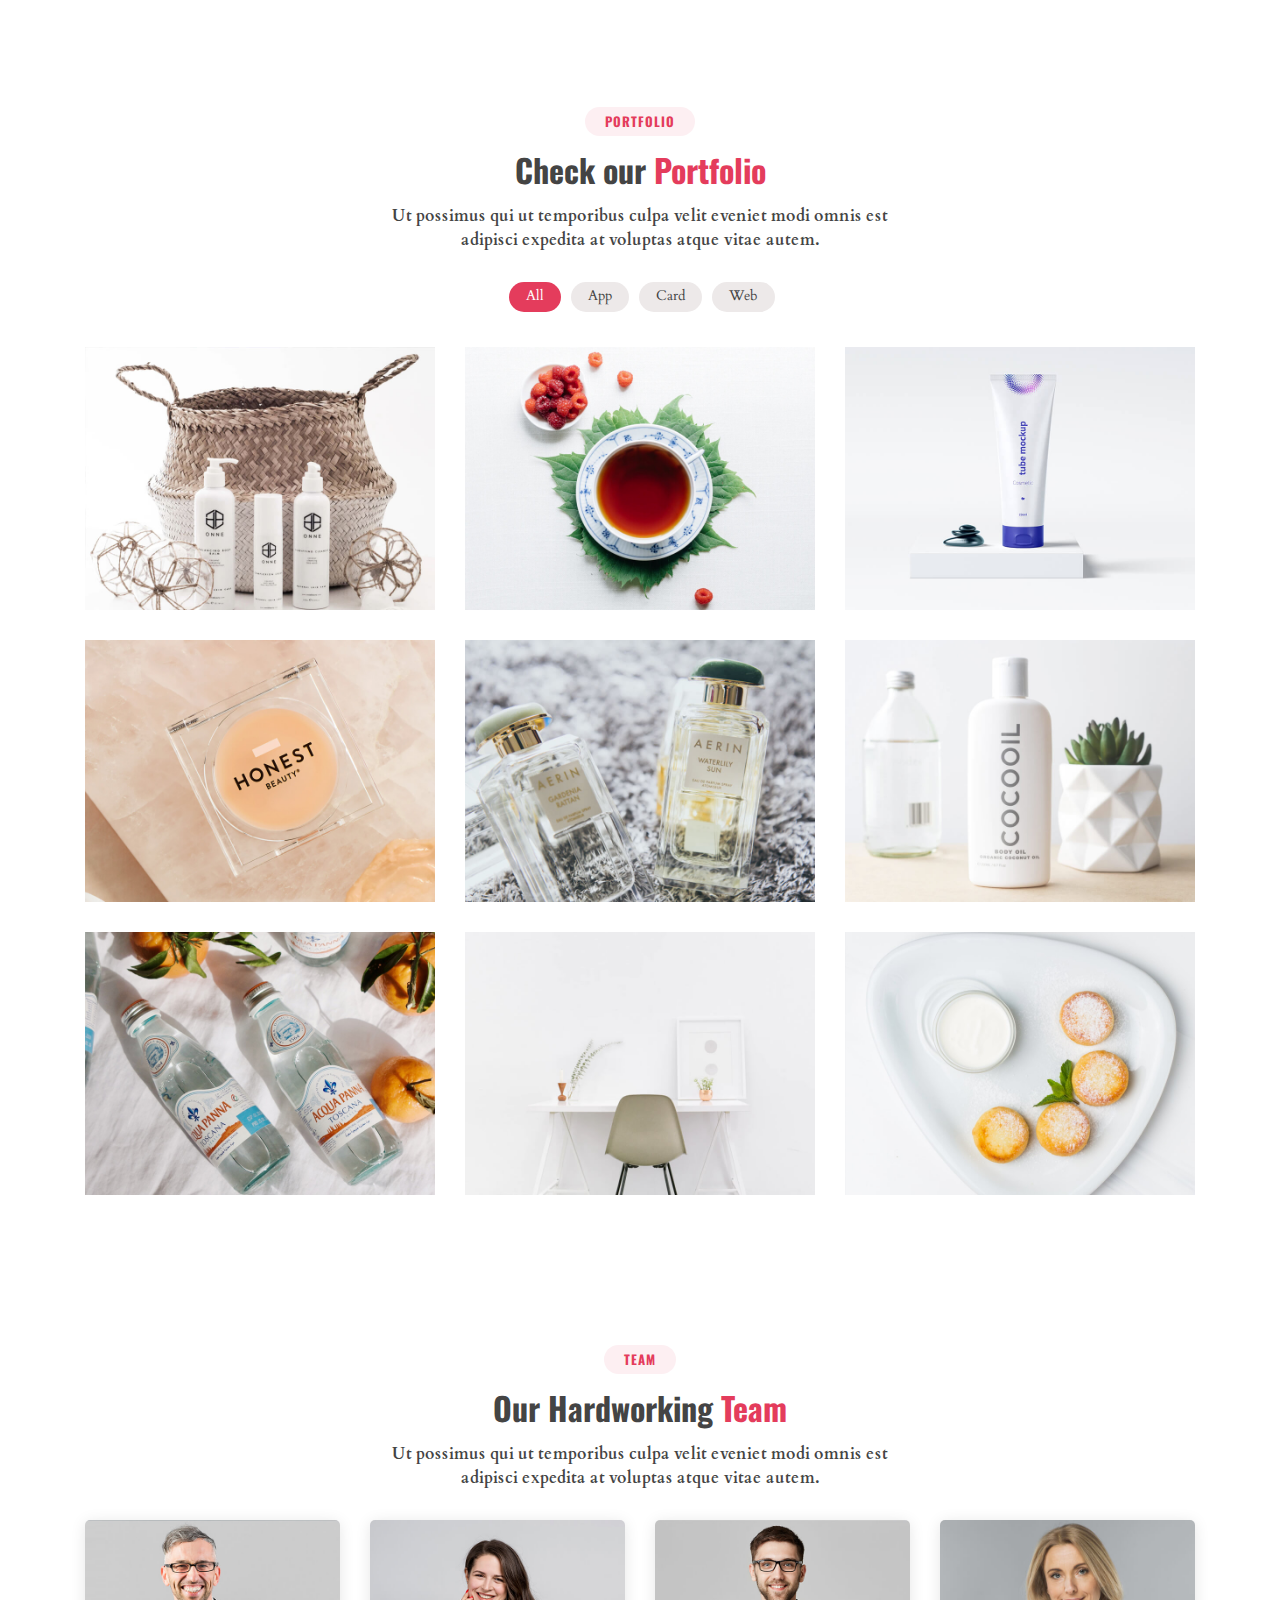
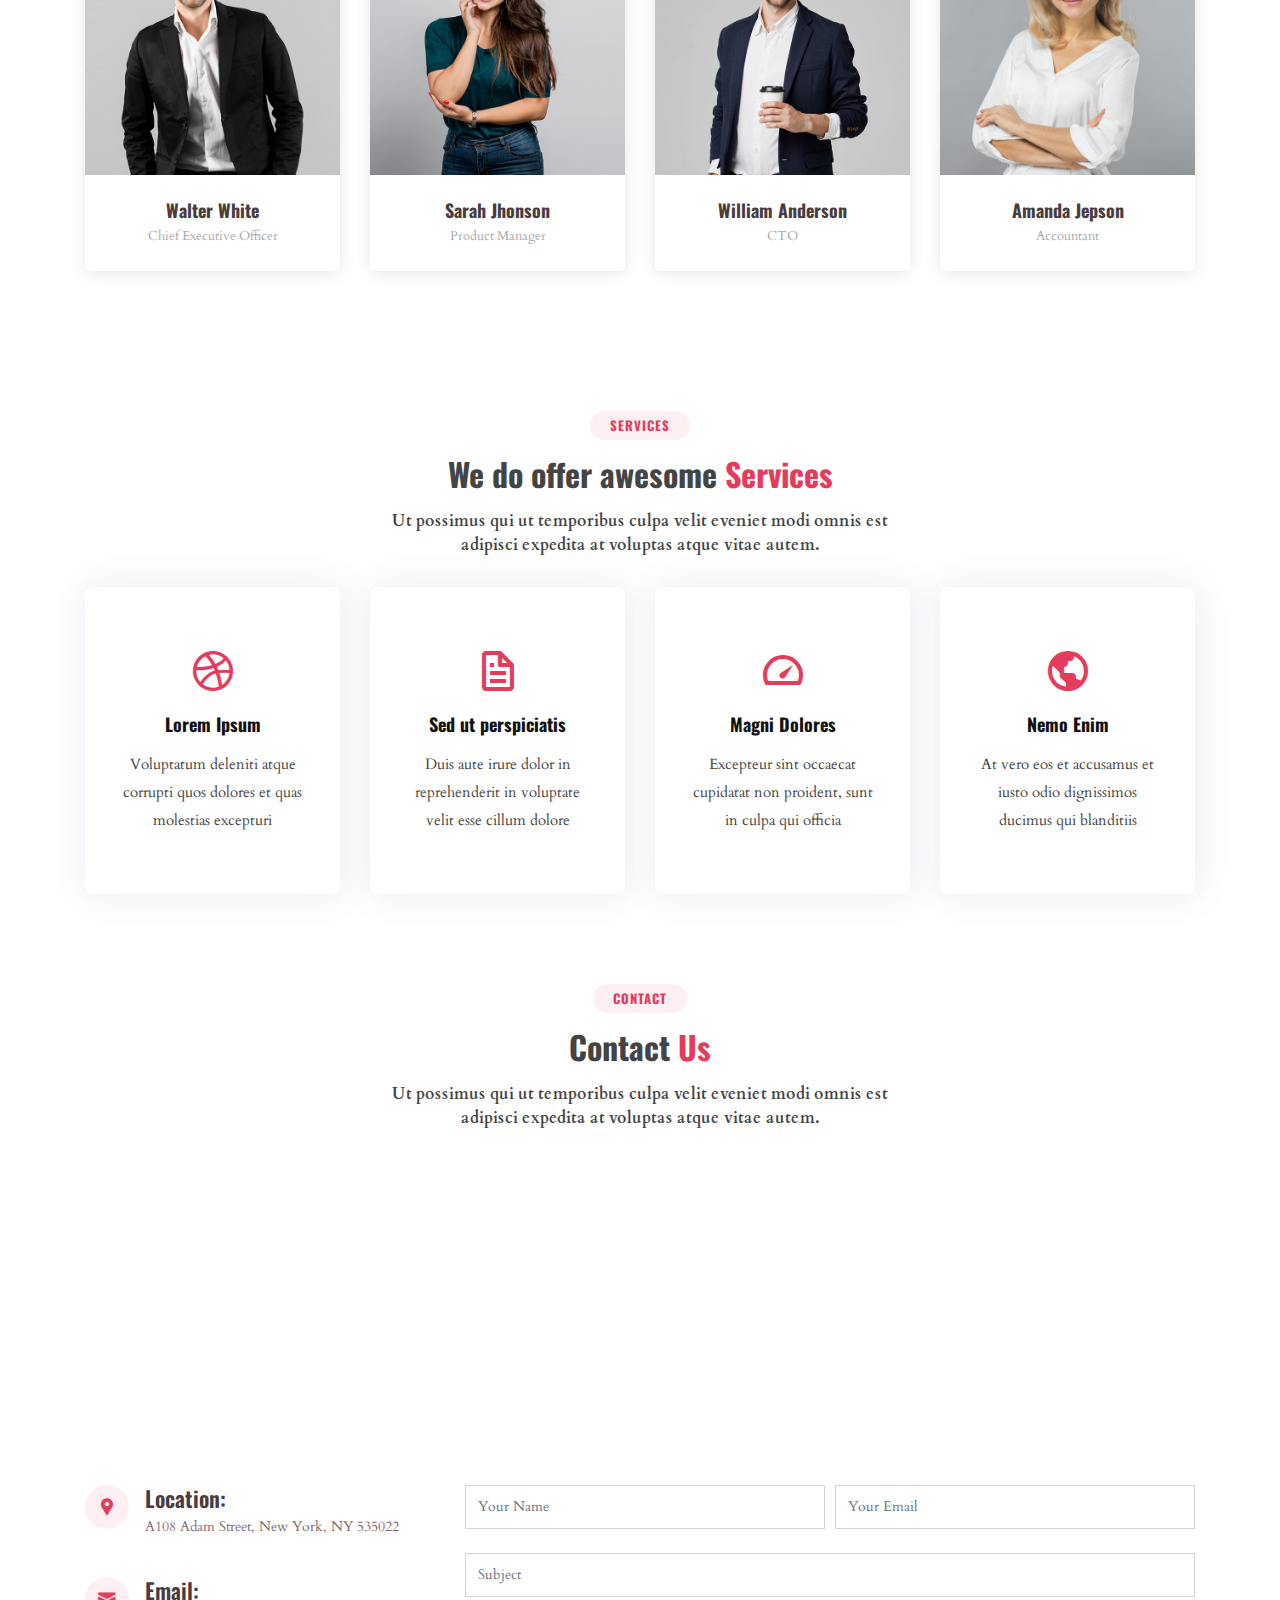
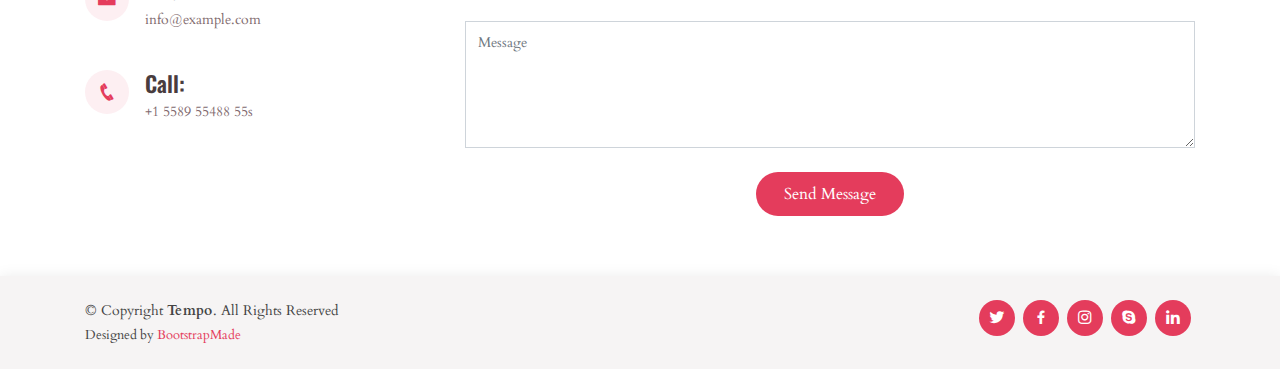
==== commit 81387110: "cambios" ====
--- a/index.html
+++ b/index.html
@@ -4,18 +4,30 @@
 <head>
   <meta charset="utf-8">
   <meta content="width=device-width, initial-scale=1.0" name="viewport">
-
-  <title>Tempo Bootstrap Template - Index</title>
+  <title>Inicio | Colegio Superior de Ciencias Valle de Casta&ntilde;o</title>
   <meta content="" name="description">
   <meta content="" name="keywords">
-
   <!-- Favicons -->
-  <link href="assets/img/favicon.png" rel="icon">
-  <link href="assets/img/apple-touch-icon.png" rel="apple-touch-icon">
-
+  <link rel="apple-touch-icon" sizes="57x57" href="assets/img/apple-icon-57x57.png">
+  <link rel="apple-touch-icon" sizes="60x60" href="assets/img/apple-icon-60x60.png">
+  <link rel="apple-touch-icon" sizes="72x72" href="assets/img/apple-icon-72x72.png">
+  <link rel="apple-touch-icon" sizes="76x76" href="assets/img/apple-icon-76x76.png">
+  <link rel="apple-touch-icon" sizes="114x114" href="assets/img/apple-icon-114x114.png">
+  <link rel="apple-touch-icon" sizes="120x120" href="assets/img/apple-icon-120x120.png">
+  <link rel="apple-touch-icon" sizes="144x144" href="assets/img/apple-icon-144x144.png">
+  <link rel="apple-touch-icon" sizes="152x152" href="/apple-icon-152x152.png">
+  <link rel="apple-touch-icon" sizes="180x180" href="/apple-icon-180x180.png">
+  <link rel="icon" type="image/png" sizes="192x192"  href="assets/img/android-icon-192x192.png">
+  <link rel="icon" type="image/png" sizes="32x32" href="assets/img/favicon-32x32.png">
+  <link rel="icon" type="image/png" sizes="96x96" href="assets/img/favicon-96x96.png">
+  <link rel="icon" type="image/png" sizes="16x16" href="assets/img/favicon-16x16.png">
+  <link rel="manifest" href="/manifest.json">
+  <meta name="msapplication-TileColor" content="#ffffff">
+  <meta name="msapplication-TileImage" content="/ms-icon-144x144.png">
+  <meta name="theme-color" content="#ffffff">
   <!-- Google Fonts -->
   <link href="https://fonts.googleapis.com/css?family=Open+Sans:300,300i,400,400i,600,600i,700,700i|Nunito:300,300i,400,400i,600,600i,700,700i|Poppins:300,300i,400,400i,500,500i,600,600i,700,700i" rel="stylesheet">
-
+  <link href="https://fonts.googleapis.com/css?family=Oswald|Cardo" rel="stylesheet">
   <!-- Vendor CSS Files -->
   <link href="assets/vendor/bootstrap/css/bootstrap.min.css" rel="stylesheet">
   <link href="assets/vendor/icofont/icofont.min.css" rel="stylesheet">
@@ -23,17 +35,9 @@
   <link href="assets/vendor/remixicon/remixicon.css" rel="stylesheet">
   <link href="assets/vendor/venobox/venobox.css" rel="stylesheet">
   <link href="assets/vendor/owl.carousel/assets/owl.carousel.min.css" rel="stylesheet">
-
   <!-- Template Main CSS File -->
   <link href="assets/css/style.css" rel="stylesheet">
-
-  <!-- =======================================================
-  * Template Name: Tempo - v2.2.1
-  * Template URL: https://bootstrapmade.com/tempo-free-onepage-bootstrap-theme/
-  * Author: BootstrapMade.com
-  * License: https://bootstrapmade.com/license/
-  ======================================================== -->
-</head>
+ </head>
 
 <body>
 
@@ -41,36 +45,17 @@
   <header id="header" class="fixed-top ">
     <div class="container d-flex align-items-center">
 
-      <h1 class="logo mr-auto"><a href="index.html">Tempoo</a></h1>
+      <h1 class="logo mr-auto"><a href="index.html">Colegio Superior de Ciencias Valle de Casta&ntilde;o</a></h1>
       <!-- Uncomment below if you prefer to use an image logo -->
-      <!-- <a href="index.html" class="logo mr-auto"><img src="assets/img/logo.png" alt="" class="img-fluid"></a>-->
+      <!--<a href="index.html" class="logo mr-auto"><img src="assets/img/logo.jpg" alt="" class="img-fluid"></a>-->
 
       <nav class="nav-menu d-none d-lg-block">
         <ul>
-          <li class="active"><a href="index.html">Home</a></li>
-          <li><a href="#about">About</a></li>
-          <li><a href="#services">Services</a></li>
-          <li><a href="#portfolio">Portfolio</a></li>
-          <li><a href="#team">Team</a></li>
-          <li><a href="blog.html">Blog</a></li>
-          <li class="drop-down"><a href="">Drop Down</a>
-            <ul>
-              <li><a href="#">Drop Down 1</a></li>
-              <li class="drop-down"><a href="#">Deep Drop Down</a>
-                <ul>
-                  <li><a href="#">Deep Drop Down 1</a></li>
-                  <li><a href="#">Deep Drop Down 2</a></li>
-                  <li><a href="#">Deep Drop Down 3</a></li>
-                  <li><a href="#">Deep Drop Down 4</a></li>
-                  <li><a href="#">Deep Drop Down 5</a></li>
-                </ul>
-              </li>
-              <li><a href="#">Drop Down 2</a></li>
-              <li><a href="#">Drop Down 3</a></li>
-              <li><a href="#">Drop Down 4</a></li>
-            </ul>
-          </li>
-          <li><a href="#contact">Contact</a></li>
+          <li><a href="#nosotros">Nosotros</a></li>
+          <li><a href="#ofertaeducativa">Oferta Educativa</a></li>
+          <li><a href="#yosoyvalle">¡YO SOY VALLE!</a></li>
+          <li><a href="#bibliotecas">Bibliotecas</a></li>
+          <li><a href="#contacto">Contacto</a></li>
 
         </ul>
       </nav><!-- .nav-menu -->
@@ -81,7 +66,6 @@
   <!-- ======= Hero Section ======= -->
   <section id="hero">
     <div class="hero-container">
-      <h3>Welcome to <strong>Tempo</strong></h3>
       <h1>We're Creative Agency</h1>
       <h2>We are team of talented designers making websites with Bootstrap</h2>
       <a href="#about" class="btn-get-started scrollto">Get Started</a>
@@ -91,7 +75,7 @@
   <main id="main">
 
     <!-- ======= About Section ======= -->
-    <section id="about" class="about">
+    <section id="nosotros" class="about">
       <div class="container">
 
         <div class="section-title">
@@ -125,136 +109,6 @@
       </div>
     </section><!-- End About Section -->
 
-    <!-- ======= Services Section ======= -->
-    <section id="services" class="services">
-      <div class="container">
-
-        <div class="section-title">
-          <h2>Services</h2>
-          <h3>We do offer awesome <span>Services</span></h3>
-          <p>Ut possimus qui ut temporibus culpa velit eveniet modi omnis est adipisci expedita at voluptas atque vitae autem.</p>
-        </div>
-
-        <div class="row">
-          <div class="col-md-6 col-lg-3 d-flex align-items-stretch mb-5 mb-lg-0">
-            <div class="icon-box">
-              <div class="icon"><i class="bx bxl-dribbble"></i></div>
-              <h4 class="title"><a href="">Lorem Ipsum</a></h4>
-              <p class="description">Voluptatum deleniti atque corrupti quos dolores et quas molestias excepturi</p>
-            </div>
-          </div>
-
-          <div class="col-md-6 col-lg-3 d-flex align-items-stretch mb-5 mb-lg-0">
-            <div class="icon-box">
-              <div class="icon"><i class="bx bx-file"></i></div>
-              <h4 class="title"><a href="">Sed ut perspiciatis</a></h4>
-              <p class="description">Duis aute irure dolor in reprehenderit in voluptate velit esse cillum dolore</p>
-            </div>
-          </div>
-
-          <div class="col-md-6 col-lg-3 d-flex align-items-stretch mb-5 mb-lg-0">
-            <div class="icon-box">
-              <div class="icon"><i class="bx bx-tachometer"></i></div>
-              <h4 class="title"><a href="">Magni Dolores</a></h4>
-              <p class="description">Excepteur sint occaecat cupidatat non proident, sunt in culpa qui officia</p>
-            </div>
-          </div>
-
-          <div class="col-md-6 col-lg-3 d-flex align-items-stretch mb-5 mb-lg-0">
-            <div class="icon-box">
-              <div class="icon"><i class="bx bx-world"></i></div>
-              <h4 class="title"><a href="">Nemo Enim</a></h4>
-              <p class="description">At vero eos et accusamus et iusto odio dignissimos ducimus qui blanditiis</p>
-            </div>
-          </div>
-
-        </div>
-
-      </div>
-    </section><!-- End Services Section -->
-
-    <!-- ======= Features Section ======= -->
-    <section id="features" class="features">
-      <div class="container">
-
-        <div class="row">
-          <div class="col-lg-3 col-md-4 col-6 col-6">
-            <div class="icon-box">
-              <i class="ri-store-line" style="color: #ffbb2c;"></i>
-              <h3><a href="">Lorem Ipsum</a></h3>
-            </div>
-          </div>
-          <div class="col-lg-3 col-md-4 col-6">
-            <div class="icon-box">
-              <i class="ri-bar-chart-box-line" style="color: #5578ff;"></i>
-              <h3><a href="">Dolor Sitema</a></h3>
-            </div>
-          </div>
-          <div class="col-lg-3 col-md-4 col-6 mt-4 mt-md-0">
-            <div class="icon-box">
-              <i class="ri-calendar-todo-line" style="color: #e80368;"></i>
-              <h3><a href="">Sed perspiciatis</a></h3>
-            </div>
-          </div>
-          <div class="col-lg-3 col-md-4 col-6 mt-4 mt-lg-0">
-            <div class="icon-box">
-              <i class="ri-paint-brush-line" style="color: #e361ff;"></i>
-              <h3><a href="">Magni Dolores</a></h3>
-            </div>
-          </div>
-          <div class="col-lg-3 col-md-4 col-6 mt-4">
-            <div class="icon-box">
-              <i class="ri-database-2-line" style="color: #47aeff;"></i>
-              <h3><a href="">Nemo Enim</a></h3>
-            </div>
-          </div>
-          <div class="col-lg-3 col-md-4 col-6 mt-4">
-            <div class="icon-box">
-              <i class="ri-gradienter-line" style="color: #ffa76e;"></i>
-              <h3><a href="">Eiusmod Tempor</a></h3>
-            </div>
-          </div>
-          <div class="col-lg-3 col-md-4 col-6 mt-4">
-            <div class="icon-box">
-              <i class="ri-file-list-3-line" style="color: #11dbcf;"></i>
-              <h3><a href="">Midela Teren</a></h3>
-            </div>
-          </div>
-          <div class="col-lg-3 col-md-4 col-6 mt-4">
-            <div class="icon-box">
-              <i class="ri-price-tag-2-line" style="color: #4233ff;"></i>
-              <h3><a href="">Pira Neve</a></h3>
-            </div>
-          </div>
-          <div class="col-lg-3 col-md-4 col-6 mt-4">
-            <div class="icon-box">
-              <i class="ri-anchor-line" style="color: #b2904f;"></i>
-              <h3><a href="">Dirada Pack</a></h3>
-            </div>
-          </div>
-          <div class="col-lg-3 col-md-4 col-6 mt-4">
-            <div class="icon-box">
-              <i class="ri-disc-line" style="color: #b20969;"></i>
-              <h3><a href="">Moton Ideal</a></h3>
-            </div>
-          </div>
-          <div class="col-lg-3 col-md-4 col-6 mt-4">
-            <div class="icon-box">
-              <i class="ri-base-station-line" style="color: #ff5828;"></i>
-              <h3><a href="">Verdo Park</a></h3>
-            </div>
-          </div>
-          <div class="col-lg-3 col-md-4 col-6 mt-4">
-            <div class="icon-box">
-              <i class="ri-fingerprint-line" style="color: #29cc61;"></i>
-              <h3><a href="">Flavor Nivelanda</a></h3>
-            </div>
-          </div>
-        </div>
-
-      </div>
-    </section><!-- End Features Section -->
-
     <!-- ======= Cta Section ======= -->
     <section id="cta" class="cta">
       <div class="container">
@@ -269,7 +123,7 @@
     </section><!-- End Cta Section -->
 
     <!-- ======= Portfolio Section ======= -->
-    <section id="portfolio" class="portfolio">
+    <section id="ofertaeducativa" class="portfolio">
       <div class="container">
 
         <div class="section-title">
@@ -386,147 +240,9 @@
       </div>
     </section><!-- End Portfolio Section -->
 
-    <!-- ======= Pricing Section ======= -->
-    <section id="pricing" class="pricing">
-      <div class="container">
-
-        <div class="section-title">
-          <h2>Pricing</h2>
-          <h3>Our Competing <span>Prices</span></h3>
-          <p>Ut possimus qui ut temporibus culpa velit eveniet modi omnis est adipisci expedita at voluptas atque vitae autem.</p>
-        </div>
-
-        <div class="row">
-
-          <div class="col-lg-4 col-md-6">
-            <div class="box">
-              <h3>Free</h3>
-              <h4><sup>$</sup>0<span> / month</span></h4>
-              <ul>
-                <li>Aida dere</li>
-                <li>Nec feugiat nisl</li>
-                <li>Nulla at volutpat dola</li>
-                <li class="na">Pharetra massa</li>
-                <li class="na">Massa ultricies mi</li>
-              </ul>
-              <div class="btn-wrap">
-                <a href="#" class="btn-buy">Buy Now</a>
-              </div>
-            </div>
-          </div>
-
-          <div class="col-lg-4 col-md-6 mt-4 mt-md-0">
-            <div class="box recommended">
-              <span class="recommended-badge">Recommended</span>
-              <h3>Business</h3>
-              <h4><sup>$</sup>19<span> / month</span></h4>
-              <ul>
-                <li>Aida dere</li>
-                <li>Nec feugiat nisl</li>
-                <li>Nulla at volutpat dola</li>
-                <li>Pharetra massa</li>
-                <li class="na">Massa ultricies mi</li>
-              </ul>
-              <div class="btn-wrap">
-                <a href="#" class="btn-buy">Buy Now</a>
-              </div>
-            </div>
-          </div>
-
-          <div class="col-lg-4 col-md-6 mt-4 mt-lg-0">
-            <div class="box">
-              <h3>Developer</h3>
-              <h4><sup>$</sup>29<span> / month</span></h4>
-              <ul>
-                <li>Aida dere</li>
-                <li>Nec feugiat nisl</li>
-                <li>Nulla at volutpat dola</li>
-                <li>Pharetra massa</li>
-                <li>Massa ultricies mi</li>
-              </ul>
-              <div class="btn-wrap">
-                <a href="#" class="btn-buy">Buy Now</a>
-              </div>
-            </div>
-          </div>
-
-        </div>
-
-      </div>
-    </section><!-- End Pricing Section -->
-
-    <!-- ======= F.A.Q Section ======= -->
-    <section id="faq" class="faq">
-      <div class="container">
-
-        <div class="section-title">
-          <h2>F.A.Q</h2>
-          <h3>Frequently Asked <span>Questions</span></h3>
-        </div>
-
-        <ul class="faq-list">
-
-          <li>
-            <a data-toggle="collapse" class="" href="#faq1">Non consectetur a erat nam at lectus urna duis? <i class="icofont-simple-up"></i></a>
-            <div id="faq1" class="collapse show" data-parent=".faq-list">
-              <p>
-                Feugiat pretium nibh ipsum consequat. Tempus iaculis urna id volutpat lacus laoreet non curabitur gravida. Venenatis lectus magna fringilla urna porttitor rhoncus dolor purus non.
-              </p>
-            </div>
-          </li>
-
-          <li>
-            <a data-toggle="collapse" href="#faq2" class="collapsed">Feugiat scelerisque varius morbi enim nunc faucibus a pellentesque? <i class="icofont-simple-up"></i></a>
-            <div id="faq2" class="collapse" data-parent=".faq-list">
-              <p>
-                Dolor sit amet consectetur adipiscing elit pellentesque habitant morbi. Id interdum velit laoreet id donec ultrices. Fringilla phasellus faucibus scelerisque eleifend donec pretium. Est pellentesque elit ullamcorper dignissim. Mauris ultrices eros in cursus turpis massa tincidunt dui.
-              </p>
-            </div>
-          </li>
-
-          <li>
-            <a data-toggle="collapse" href="#faq3" class="collapsed">Dolor sit amet consectetur adipiscing elit pellentesque habitant morbi? <i class="icofont-simple-up"></i></a>
-            <div id="faq3" class="collapse" data-parent=".faq-list">
-              <p>
-                Eleifend mi in nulla posuere sollicitudin aliquam ultrices sagittis orci. Faucibus pulvinar elementum integer enim. Sem nulla pharetra diam sit amet nisl suscipit. Rutrum tellus pellentesque eu tincidunt. Lectus urna duis convallis convallis tellus. Urna molestie at elementum eu facilisis sed odio morbi quis
-              </p>
-            </div>
-          </li>
-
-          <li>
-            <a data-toggle="collapse" href="#faq4" class="collapsed">Ac odio tempor orci dapibus. Aliquam eleifend mi in nulla? <i class="icofont-simple-up"></i></a>
-            <div id="faq4" class="collapse" data-parent=".faq-list">
-              <p>
-                Dolor sit amet consectetur adipiscing elit pellentesque habitant morbi. Id interdum velit laoreet id donec ultrices. Fringilla phasellus faucibus scelerisque eleifend donec pretium. Est pellentesque elit ullamcorper dignissim. Mauris ultrices eros in cursus turpis massa tincidunt dui.
-              </p>
-            </div>
-          </li>
-
-          <li>
-            <a data-toggle="collapse" href="#faq5" class="collapsed">Tempus quam pellentesque nec nam aliquam sem et tortor consequat? <i class="icofont-simple-up"></i></a>
-            <div id="faq5" class="collapse" data-parent=".faq-list">
-              <p>
-                Molestie a iaculis at erat pellentesque adipiscing commodo. Dignissim suspendisse in est ante in. Nunc vel risus commodo viverra maecenas accumsan. Sit amet nisl suscipit adipiscing bibendum est. Purus gravida quis blandit turpis cursus in
-              </p>
-            </div>
-          </li>
-
-          <li>
-            <a data-toggle="collapse" href="#faq6" class="collapsed">Tortor vitae purus faucibus ornare. Varius vel pharetra vel turpis nunc eget lorem dolor? <i class="icofont-simple-up"></i></a>
-            <div id="faq6" class="collapse" data-parent=".faq-list">
-              <p>
-                Laoreet sit amet cursus sit amet dictum sit amet justo. Mauris vitae ultricies leo integer malesuada nunc vel. Tincidunt eget nullam non nisi est sit amet. Turpis nunc eget lorem dolor sed. Ut venenatis tellus in metus vulputate eu scelerisque. Pellentesque diam volutpat commodo sed egestas egestas fringilla phasellus faucibus. Nibh tellus molestie nunc non blandit massa enim nec.
-              </p>
-            </div>
-          </li>
-
-        </ul>
-
-      </div>
-    </section><!-- End F.A.Q Section -->
 
     <!-- ======= Team Section ======= -->
-    <section id="team" class="team">
+    <section id="yosoyvalle" class="team">
       <div class="container">
 
         <div class="section-title">
@@ -614,8 +330,56 @@
       </div>
     </section><!-- End Team Section -->
 
+        <!-- ======= Services Section ======= -->
+        <section id="bibliotecas" class="services">
+          <div class="container">
+    
+            <div class="section-title">
+              <h2>Services</h2>
+              <h3>We do offer awesome <span>Services</span></h3>
+              <p>Ut possimus qui ut temporibus culpa velit eveniet modi omnis est adipisci expedita at voluptas atque vitae autem.</p>
+            </div>
+    
+            <div class="row">
+              <div class="col-md-6 col-lg-3 d-flex align-items-stretch mb-5 mb-lg-0">
+                <div class="icon-box">
+                  <div class="icon"><i class="bx bxl-dribbble"></i></div>
+                  <h4 class="title"><a href="">Lorem Ipsum</a></h4>
+                  <p class="description">Voluptatum deleniti atque corrupti quos dolores et quas molestias excepturi</p>
+                </div>
+              </div>
+    
+              <div class="col-md-6 col-lg-3 d-flex align-items-stretch mb-5 mb-lg-0">
+                <div class="icon-box">
+                  <div class="icon"><i class="bx bx-file"></i></div>
+                  <h4 class="title"><a href="">Sed ut perspiciatis</a></h4>
+                  <p class="description">Duis aute irure dolor in reprehenderit in voluptate velit esse cillum dolore</p>
+                </div>
+              </div>
+    
+              <div class="col-md-6 col-lg-3 d-flex align-items-stretch mb-5 mb-lg-0">
+                <div class="icon-box">
+                  <div class="icon"><i class="bx bx-tachometer"></i></div>
+                  <h4 class="title"><a href="">Magni Dolores</a></h4>
+                  <p class="description">Excepteur sint occaecat cupidatat non proident, sunt in culpa qui officia</p>
+                </div>
+              </div>
+    
+              <div class="col-md-6 col-lg-3 d-flex align-items-stretch mb-5 mb-lg-0">
+                <div class="icon-box">
+                  <div class="icon"><i class="bx bx-world"></i></div>
+                  <h4 class="title"><a href="">Nemo Enim</a></h4>
+                  <p class="description">At vero eos et accusamus et iusto odio dignissimos ducimus qui blanditiis</p>
+                </div>
+              </div>
+    
+            </div>
+    
+          </div>
+        </section><!-- End Services Section -->
+
     <!-- ======= Contact Section ======= -->
-    <section id="contact" class="contact">
+    <section id="contacto" class="contact">
       <div class="container">
 
         <div class="section-title">
@@ -694,55 +458,6 @@
 
   <!-- ======= Footer ======= -->
   <footer id="footer">
-
-    <div class="footer-top">
-      <div class="container">
-        <div class="row">
-
-          <div class="col-lg-3 col-md-6 footer-contact">
-            <h3>Tempo</h3>
-            <p>
-              A108 Adam Street <br>
-              New York, NY 535022<br>
-              United States <br><br>
-              <strong>Phone:</strong> +1 5589 55488 55<br>
-              <strong>Email:</strong> info@example.com<br>
-            </p>
-          </div>
-
-          <div class="col-lg-2 col-md-6 footer-links">
-            <h4>Useful Links</h4>
-            <ul>
-              <li><i class="bx bx-chevron-right"></i> <a href="#">Home</a></li>
-              <li><i class="bx bx-chevron-right"></i> <a href="#">About us</a></li>
-              <li><i class="bx bx-chevron-right"></i> <a href="#">Services</a></li>
-              <li><i class="bx bx-chevron-right"></i> <a href="#">Terms of service</a></li>
-              <li><i class="bx bx-chevron-right"></i> <a href="#">Privacy policy</a></li>
-            </ul>
-          </div>
-
-          <div class="col-lg-3 col-md-6 footer-links">
-            <h4>Our Services</h4>
-            <ul>
-              <li><i class="bx bx-chevron-right"></i> <a href="#">Web Design</a></li>
-              <li><i class="bx bx-chevron-right"></i> <a href="#">Web Development</a></li>
-              <li><i class="bx bx-chevron-right"></i> <a href="#">Product Management</a></li>
-              <li><i class="bx bx-chevron-right"></i> <a href="#">Marketing</a></li>
-              <li><i class="bx bx-chevron-right"></i> <a href="#">Graphic Design</a></li>
-            </ul>
-          </div>
-
-          <div class="col-lg-4 col-md-6 footer-newsletter">
-            <h4>Join Our Newsletter</h4>
-            <p>Tamen quem nulla quae legam multos aute sint culpa legam noster magna</p>
-            <form action="" method="post">
-              <input type="email" name="email"><input type="submit" value="Subscribe">
-            </form>
-          </div>
-
-        </div>
-      </div>
-    </div>
 
     <div class="container d-md-flex py-4">
 
--- a/assets/css/style.css
+++ b/assets/css/style.css
@@ -9,7 +9,7 @@
 # General
 --------------------------------------------------------------*/
 body {
-  font-family: "Open Sans", sans-serif;
+  font-family: "Cardo","Open Sans", sans-serif;
   color: #444444;
 }
 
@@ -23,7 +23,7 @@
 }
 
 h1, h2, h3, h4, h5, h6 {
-  font-family: "Nunito", sans-serif;
+  font-family: "Oswald","Nunito", sans-serif;
 }
 
 /*--------------------------------------------------------------
@@ -68,7 +68,6 @@
   font-size: 32px;
   margin: 0;
   padding: 0;
-  line-height: 1;
   font-weight: 600;
   letter-spacing: 1px;
   text-transform: uppercase;
@@ -90,6 +89,7 @@
 
 #header.header-scrolled .logo a, #header.header-inner-pages .logo a {
   color: #493c3e;
+  font-size: 25pt;
 }
 
 @media (max-width: 992px) {
@@ -126,7 +126,7 @@
   font-size: 15px;
   padding: 0 4px;
   letter-spacing: 0.4px;
-  font-family: "Poppins", sans-serif;
+  font-family: "Cardo","Poppins", sans-serif;
 }
 
 .nav-menu > ul > li > a:before {
@@ -394,7 +394,7 @@
 }
 
 #hero .btn-get-started {
-  font-family: "Poppins", sans-serif;
+  font-family: "Cardo","Poppins", sans-serif;
   text-transform: uppercase;
   font-weight: 400;
   font-size: 13px;
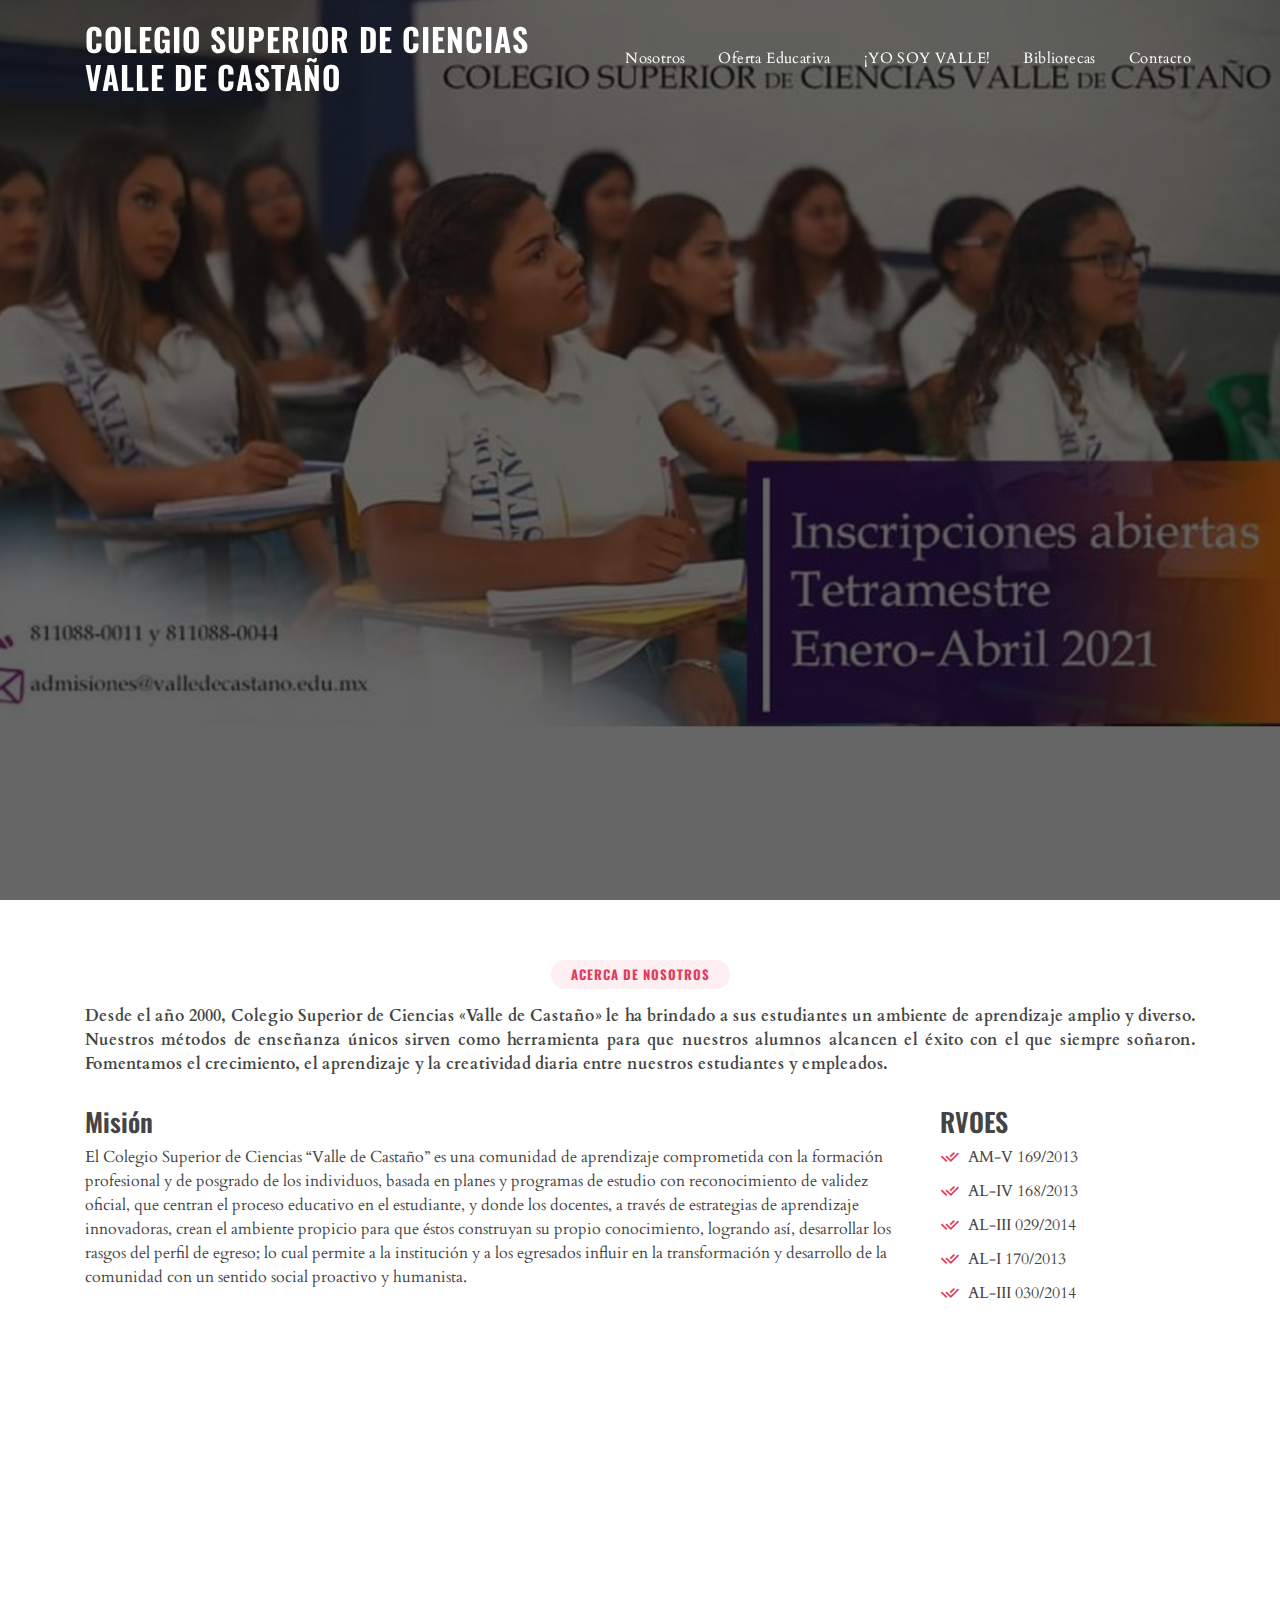
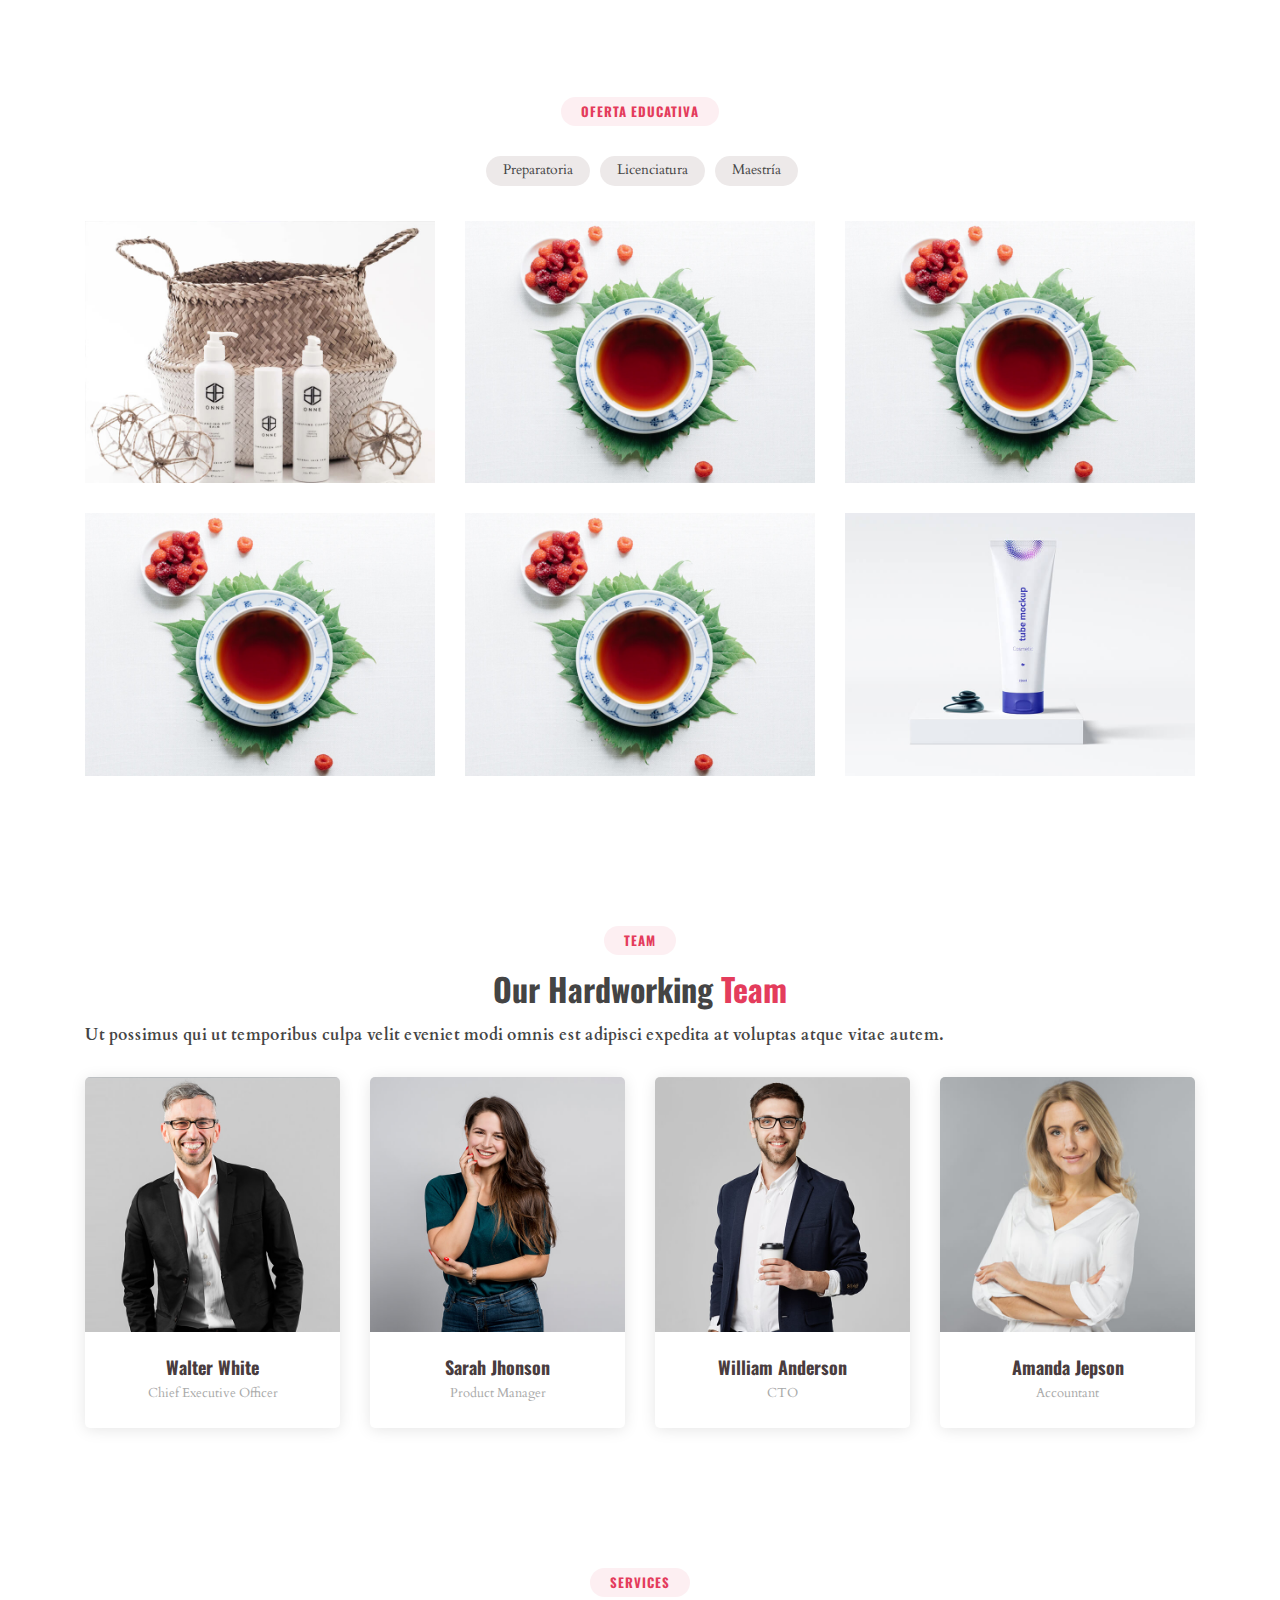
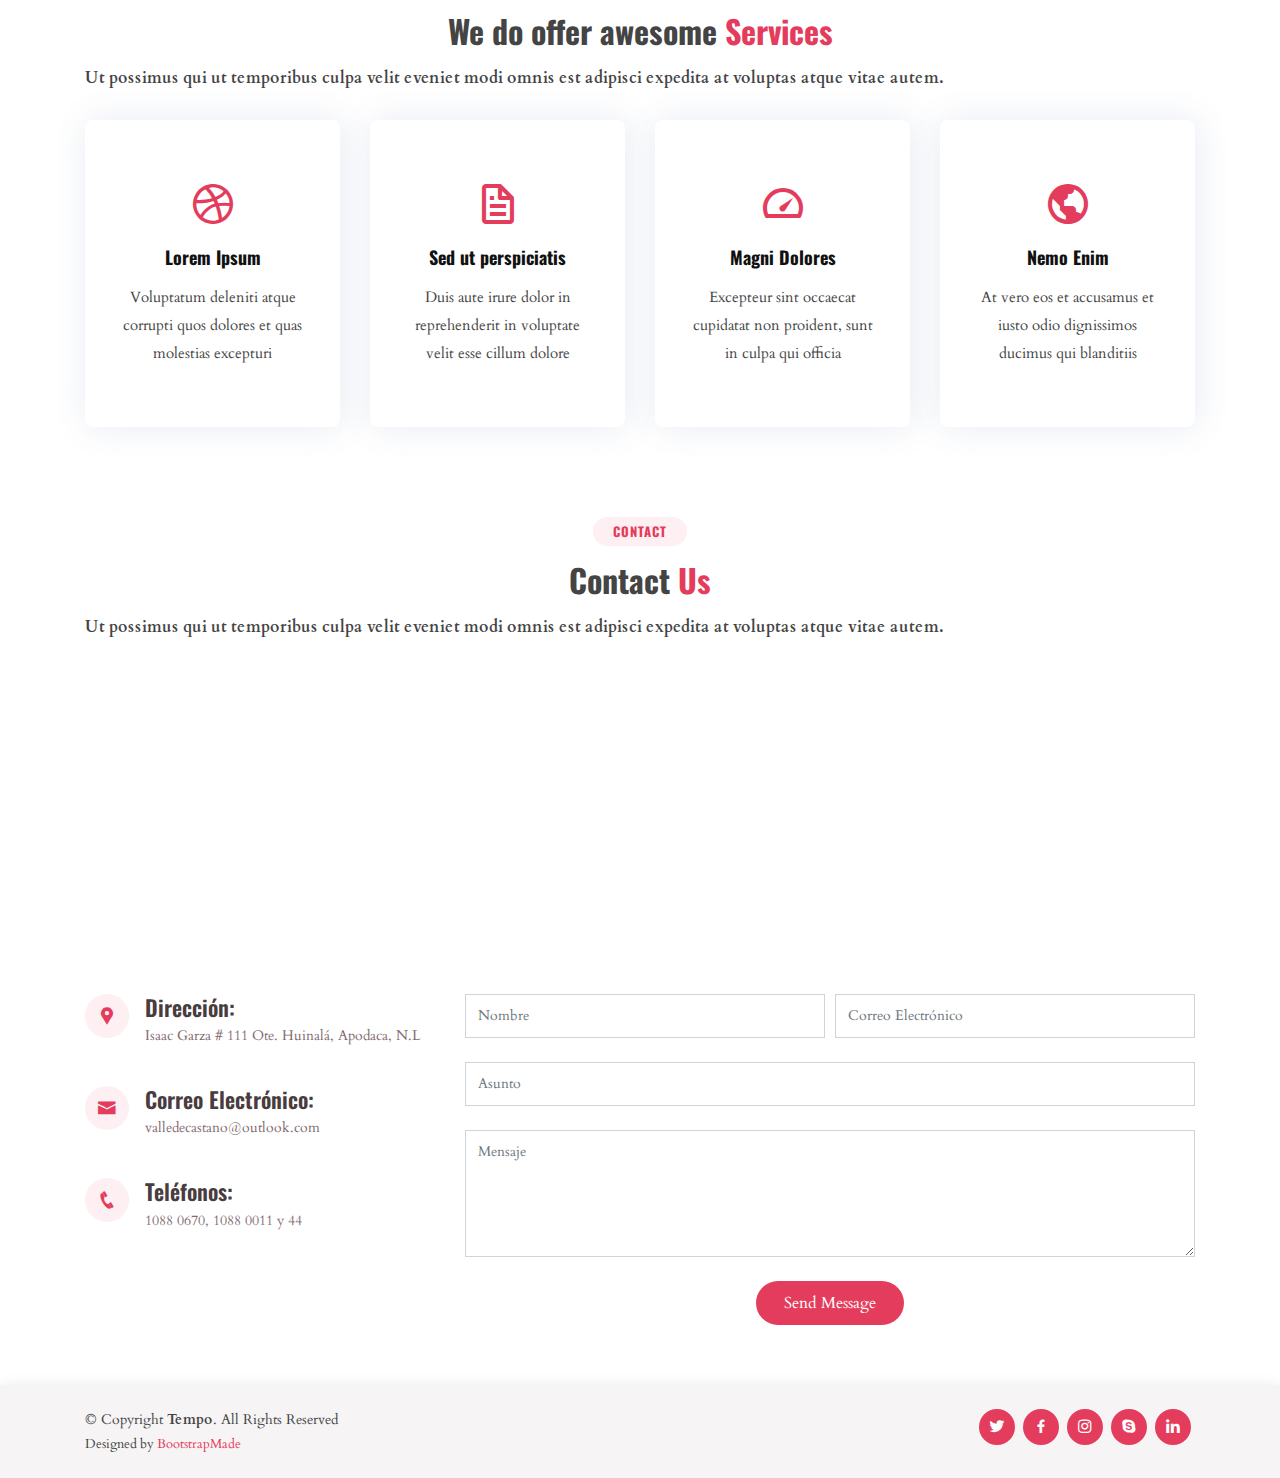
==== commit 16e0b66f: "sección de oferta educativa" ====
--- a/index.html
+++ b/index.html
@@ -15,8 +15,8 @@
   <link rel="apple-touch-icon" sizes="114x114" href="assets/img/apple-icon-114x114.png">
   <link rel="apple-touch-icon" sizes="120x120" href="assets/img/apple-icon-120x120.png">
   <link rel="apple-touch-icon" sizes="144x144" href="assets/img/apple-icon-144x144.png">
-  <link rel="apple-touch-icon" sizes="152x152" href="/apple-icon-152x152.png">
-  <link rel="apple-touch-icon" sizes="180x180" href="/apple-icon-180x180.png">
+  <link rel="apple-touch-icon" sizes="152x152" href="assets/img/apple-icon-152x152.png">
+  <link rel="apple-touch-icon" sizes="180x180" href="assets/img/apple-icon-180x180.png">
   <link rel="icon" type="image/png" sizes="192x192"  href="assets/img/android-icon-192x192.png">
   <link rel="icon" type="image/png" sizes="32x32" href="assets/img/favicon-32x32.png">
   <link rel="icon" type="image/png" sizes="96x96" href="assets/img/favicon-96x96.png">
@@ -65,11 +65,11 @@
 
   <!-- ======= Hero Section ======= -->
   <section id="hero">
-    <div class="hero-container">
+    <!--<div class="hero-container">
       <h1>We're Creative Agency</h1>
       <h2>We are team of talented designers making websites with Bootstrap</h2>
-      <a href="#about" class="btn-get-started scrollto">Get Started</a>
-    </div>
+      <a href="#" class="btn-get-started">Ver m&aacute;s</a>
+    </div>-->
   </section><!-- End Hero -->
 
   <main id="main">
@@ -79,30 +79,27 @@
       <div class="container">
 
         <div class="section-title">
-          <h2>About</h2>
-          <h3>Learn More <span>About Us</span></h3>
-          <p>Ut possimus qui ut temporibus culpa velit eveniet modi omnis est adipisci expedita at voluptas atque vitae autem.</p>
+          
+          <h2>Acerca de <span>Nosotros</span></h2>
+          <p>Desde el a&ntilde;o 2000, Colegio Superior de Ciencias «Valle de Casta&ntilde;o» le ha brindado a sus estudiantes un ambiente de aprendizaje amplio y diverso. Nuestros m&eacute;todos de ense&ntilde;anza &uacute;nicos sirven como herramienta para que nuestros alumnos alcancen el &eacute;xito con el que siempre so&ntilde;aron. Fomentamos el crecimiento, el aprendizaje y la creatividad diaria entre nuestros estudiantes y empleados.</p>
+        
         </div>
 
         <div class="row content">
-          <div class="col-lg-6">
+          <div class="col-lg-9">
+            <h3>Misi&oacute;n</h3>
             <p>
-              Lorem ipsum dolor sit amet, consectetur adipiscing elit, sed do eiusmod tempor incididunt ut labore et dolore
-              magna aliqua.
-            </p>
+              El Colegio Superior de Ciencias “Valle de Casta&ntilde;o” es una comunidad de aprendizaje comprometida con la formaci&oacute;n profesional y de posgrado de los individuos, basada en planes y programas de estudio con reconocimiento de validez oficial, que centran el proceso educativo en el estudiante, y donde los docentes, a trav&eacute;s de estrategias de aprendizaje innovadoras, crean el ambiente propicio para que &eacute;stos construyan su propio conocimiento, logrando as&iacute;, desarrollar los rasgos del perfil de egreso; lo cual permite a la instituci&oacute;n y a los egresados influir en la transformaci&oacute;n y desarrollo de la comunidad con un sentido social proactivo y humanista.</p>
+          </div>
+          <div class="col-lg-3 pt-4 pt-lg-0">
+            <h3>RVOES</h3>
             <ul>
-              <li><i class="ri-check-double-line"></i> Ullamco laboris nisi ut aliquip ex ea commodo consequat</li>
-              <li><i class="ri-check-double-line"></i> Duis aute irure dolor in reprehenderit in voluptate velit</li>
-              <li><i class="ri-check-double-line"></i> Ullamco laboris nisi ut aliquip ex ea commodo consequat</li>
+              <li><i class="ri-check-double-line"></i> AM-V 169/2013</li>
+              <li><i class="ri-check-double-line"></i> AL-IV 168/2013</li>
+              <li><i class="ri-check-double-line"></i> AL-III 029/2014</li>
+              <li><i class="ri-check-double-line"></i> AL-I 170/2013</li>
+              <li><i class="ri-check-double-line"></i> AL-III 030/2014</li>
             </ul>
-          </div>
-          <div class="col-lg-6 pt-4 pt-lg-0">
-            <p>
-              Ullamco laboris nisi ut aliquip ex ea commodo consequat. Duis aute irure dolor in reprehenderit in voluptate
-              velit esse cillum dolore eu fugiat nulla pariatur. Excepteur sint occaecat cupidatat non proident, sunt in
-              culpa qui officia deserunt mollit anim id est laborum.
-            </p>
-            <a href="#" class="btn-learn-more">Learn More</a>
           </div>
         </div>
 
@@ -114,9 +111,9 @@
       <div class="container">
 
         <div class="text-center">
-          <h3>Call To Action</h3>
-          <p> Duis aute irure dolor in reprehenderit in voluptate velit esse cillum dolore eu fugiat nulla pariatur. Excepteur sint occaecat cupidatat non proident, sunt in culpa qui officia deserunt mollit anim id est laborum.</p>
-          <a class="cta-btn" href="#">Call To Action</a>
+          <h3>Noticias Relevantes</h3>
+          <p>Ent&eacute;rate de los sucesos m&aacute;s importantes de nuestra escuela, as&iacute; como lo relacionado con la educaci&oacute;n en nuestro estado.</p>
+          <a class="cta-btn" href="#">Ver m&aacute;s</a>
         </div>
 
       </div>
@@ -127,111 +124,63 @@
       <div class="container">
 
         <div class="section-title">
-          <h2>Portfolio</h2>
-          <h3>Check our <span>Portfolio</span></h3>
-          <p>Ut possimus qui ut temporibus culpa velit eveniet modi omnis est adipisci expedita at voluptas atque vitae autem.</p>
+          <h2>Oferta Educativa</h2>
         </div>
 
         <div class="row">
           <div class="col-lg-12 d-flex justify-content-center">
             <ul id="portfolio-flters">
-              <li data-filter="*" class="filter-active">All</li>
-              <li data-filter=".filter-app">App</li>
-              <li data-filter=".filter-card">Card</li>
-              <li data-filter=".filter-web">Web</li>
+              <li data-filter=".filter-preparatoria">Preparatoria</li>
+              <li data-filter=".filter-licenciaturas">Licenciatura</li>
+              <li data-filter=".filter-maestrias">Maestr&iacute;a</li>
             </ul>
           </div>
         </div>
 
         <div class="row portfolio-container">
 
-          <div class="col-lg-4 col-md-6 portfolio-item filter-app">
-            <img src="assets/img/portfolio/portfolio-1.jpg" class="img-fluid" alt="">
-            <div class="portfolio-info">
-              <h4>App 1</h4>
-              <p>App</p>
-              <a href="assets/img/portfolio/portfolio-1.jpg" data-gall="portfolioGallery" class="venobox preview-link" title="App 1"><i class="bx bx-plus"></i></a>
-              <a href="portfolio-details.html" class="details-link" title="More Details"><i class="bx bx-link"></i></a>
-            </div>
-          </div>
-
-          <div class="col-lg-4 col-md-6 portfolio-item filter-web">
+          <div class="col-lg-4 col-md-6 portfolio-item filter-preparatoria">
+            <a href="oferta_educativa/preparatoria.html">
+              <img src="assets/img/portfolio/portfolio-1.jpg" class="img-fluid" alt="">
+              <div class="portfolio-info">
+                <h4>Preparatoria</h4>
+              </div>
+            </a>
+          </div>
+
+          <div class="col-lg-4 col-md-6 portfolio-item filter-licenciaturas">
             <img src="assets/img/portfolio/portfolio-2.jpg" class="img-fluid" alt="">
             <div class="portfolio-info">
-              <h4>Web 3</h4>
-              <p>Web</p>
-              <a href="assets/img/portfolio/portfolio-2.jpg" data-gall="portfolioGallery" class="venobox preview-link" title="Web 3"><i class="bx bx-plus"></i></a>
-              <a href="portfolio-details.html" class="details-link" title="More Details"><i class="bx bx-link"></i></a>
-            </div>
-          </div>
-
-          <div class="col-lg-4 col-md-6 portfolio-item filter-app">
+              <h4>Licenciatura en Derecho</h4>
+            </div>
+          </div>
+
+
+          <div class="col-lg-4 col-md-6 portfolio-item filter-licenciaturas">
+            <img src="assets/img/portfolio/portfolio-2.jpg" class="img-fluid" alt="">
+            <div class="portfolio-info">
+              <h4>Licenciatura Administraci&oacute;n de Tecnolog&iacute;as de la Informaci&oacute;n</h4>
+            </div>
+          </div>
+
+          <div class="col-lg-4 col-md-6 portfolio-item filter-licenciaturas">
+            <img src="assets/img/portfolio/portfolio-2.jpg" class="img-fluid" alt="">
+            <div class="portfolio-info">
+              <h4>Licenciatura Administraci&oacute;n de Empresas</h4>
+            </div>
+          </div>
+
+          <div class="col-lg-4 col-md-6 portfolio-item filter-licenciaturas">
+            <img src="assets/img/portfolio/portfolio-2.jpg" class="img-fluid" alt="">
+            <div class="portfolio-info">
+              <h4>Licenciatura Administraci&oacute;n de Contadur&iacute;a P&uacute;blica</h4>
+            </div>
+          </div>
+
+          <div class="col-lg-4 col-md-6 portfolio-item filter-maestrias">
             <img src="assets/img/portfolio/portfolio-3.jpg" class="img-fluid" alt="">
             <div class="portfolio-info">
-              <h4>App 2</h4>
-              <p>App</p>
-              <a href="assets/img/portfolio/portfolio-3.jpg" data-gall="portfolioGallery" class="venobox preview-link" title="App 2"><i class="bx bx-plus"></i></a>
-              <a href="portfolio-details.html" class="details-link" title="More Details"><i class="bx bx-link"></i></a>
-            </div>
-          </div>
-
-          <div class="col-lg-4 col-md-6 portfolio-item filter-card">
-            <img src="assets/img/portfolio/portfolio-4.jpg" class="img-fluid" alt="">
-            <div class="portfolio-info">
-              <h4>Card 2</h4>
-              <p>Card</p>
-              <a href="assets/img/portfolio/portfolio-4.jpg" data-gall="portfolioGallery" class="venobox preview-link" title="Card 2"><i class="bx bx-plus"></i></a>
-              <a href="portfolio-details.html" class="details-link" title="More Details"><i class="bx bx-link"></i></a>
-            </div>
-          </div>
-
-          <div class="col-lg-4 col-md-6 portfolio-item filter-web">
-            <img src="assets/img/portfolio/portfolio-5.jpg" class="img-fluid" alt="">
-            <div class="portfolio-info">
-              <h4>Web 2</h4>
-              <p>Web</p>
-              <a href="assets/img/portfolio/portfolio-5.jpg" data-gall="portfolioGallery" class="venobox preview-link" title="Web 2"><i class="bx bx-plus"></i></a>
-              <a href="portfolio-details.html" class="details-link" title="More Details"><i class="bx bx-link"></i></a>
-            </div>
-          </div>
-
-          <div class="col-lg-4 col-md-6 portfolio-item filter-app">
-            <img src="assets/img/portfolio/portfolio-6.jpg" class="img-fluid" alt="">
-            <div class="portfolio-info">
-              <h4>App 3</h4>
-              <p>App</p>
-              <a href="assets/img/portfolio/portfolio-6.jpg" data-gall="portfolioGallery" class="venobox preview-link" title="App 3"><i class="bx bx-plus"></i></a>
-              <a href="portfolio-details.html" class="details-link" title="More Details"><i class="bx bx-link"></i></a>
-            </div>
-          </div>
-
-          <div class="col-lg-4 col-md-6 portfolio-item filter-card">
-            <img src="assets/img/portfolio/portfolio-7.jpg" class="img-fluid" alt="">
-            <div class="portfolio-info">
-              <h4>Card 1</h4>
-              <p>Card</p>
-              <a href="assets/img/portfolio/portfolio-7.jpg" data-gall="portfolioGallery" class="venobox preview-link" title="Card 1"><i class="bx bx-plus"></i></a>
-              <a href="portfolio-details.html" class="details-link" title="More Details"><i class="bx bx-link"></i></a>
-            </div>
-          </div>
-
-          <div class="col-lg-4 col-md-6 portfolio-item filter-card">
-            <img src="assets/img/portfolio/portfolio-8.jpg" class="img-fluid" alt="">
-            <div class="portfolio-info">
-              <h4>Card 3</h4>
-              <p>Card</p>
-              <a href="assets/img/portfolio/portfolio-8.jpg" data-gall="portfolioGallery" class="venobox preview-link" title="Card 3"><i class="bx bx-plus"></i></a>
-              <a href="portfolio-details.html" class="details-link" title="More Details"><i class="bx bx-link"></i></a>
-            </div>
-          </div>
-
-          <div class="col-lg-4 col-md-6 portfolio-item filter-web">
-            <img src="assets/img/portfolio/portfolio-9.jpg" class="img-fluid" alt="">
-            <div class="portfolio-info">
-              <h4>Web 3</h4>
-              <p>Web</p>
-              <a href="assets/img/portfolio/portfolio-9.jpg" data-gall="portfolioGallery" class="venobox preview-link" title="Web 3"><i class="bx bx-plus"></i></a>
-              <a href="portfolio-details.html" class="details-link" title="More Details"><i class="bx bx-link"></i></a>
+              <h4>Maestr&iacute;a en Psicolog&iacute;a Educativa</h4>
             </div>
           </div>
 
@@ -389,7 +338,7 @@
         </div>
 
         <div>
-          <iframe style="border:0; width: 100%; height: 270px;" src="https://www.google.com/maps/embed?pb=!1m14!1m8!1m3!1d12097.433213460943!2d-74.0062269!3d40.7101282!3m2!1i1024!2i768!4f13.1!3m3!1m2!1s0x0%3A0xb89d1fe6bc499443!2sDowntown+Conference+Center!5e0!3m2!1smk!2sbg!4v1539943755621" frameborder="0" allowfullscreen></iframe>
+          <iframe style="border:0; width: 100%; height: 270px;" src="https://www.google.com/maps/embed?pb=!1m18!1m12!1m3!1d3593.727897318856!2d-100.16715538542921!3d25.746510483643586!2m3!1f0!2f0!3f0!3m2!1i1024!2i768!4f13.1!3m3!1m2!1s0x8662e963637e92f7%3A0xee18e9feafd65cf4!2sColegio%20Superior%20de%20Ciencias%20%22Valle%20de%20Casta%C3%B1o%22!5e0!3m2!1ses!2smx!4v1613280724131!5m2!1ses!2smx" frameborder="0" allowfullscreen></iframe>
         </div>
 
         <div class="row mt-5">
@@ -398,20 +347,20 @@
             <div class="info">
               <div class="address">
                 <i class="icofont-google-map"></i>
-                <h4>Location:</h4>
-                <p>A108 Adam Street, New York, NY 535022</p>
+                <h4>Direcci&oacute;n:</h4>
+                <p>Isaac Garza # 111 Ote. Huinal&aacute;, Apodaca, N.L</p>
               </div>
 
               <div class="email">
                 <i class="icofont-envelope"></i>
-                <h4>Email:</h4>
-                <p>info@example.com</p>
+                <h4>Correo Electr&oacute;nico:</h4>
+                <p>valledecastano@outlook.com</p>
               </div>
 
               <div class="phone">
                 <i class="icofont-phone"></i>
-                <h4>Call:</h4>
-                <p>+1 5589 55488 55s</p>
+                <h4>Tel&eacute;fonos:</h4>
+                <p>1088 0670, 1088 0011 y 44</p>
               </div>
 
             </div>
@@ -423,20 +372,20 @@
             <form action="forms/contact.php" method="post" role="form" class="php-email-form">
               <div class="form-row">
                 <div class="col-md-6 form-group">
-                  <input type="text" name="name" class="form-control" id="name" placeholder="Your Name" data-rule="minlen:4" data-msg="Please enter at least 4 chars" />
+                  <input type="text" name="name" class="form-control" id="name" placeholder="Nombre" data-rule="minlen:4" data-msg="Por favor, ingrese al menos 4 letras." />
                   <div class="validate"></div>
                 </div>
                 <div class="col-md-6 form-group">
-                  <input type="email" class="form-control" name="email" id="email" placeholder="Your Email" data-rule="email" data-msg="Please enter a valid email" />
+                  <input type="email" class="form-control" name="email" id="email" placeholder="Correo Electr&oacute;nico" data-rule="email" data-msg="Por favor ingrese un correo v&aacute;lido." />
                   <div class="validate"></div>
                 </div>
               </div>
               <div class="form-group">
-                <input type="text" class="form-control" name="subject" id="subject" placeholder="Subject" data-rule="minlen:4" data-msg="Please enter at least 8 chars of subject" />
+                <input type="text" class="form-control" name="subject" id="subject" placeholder="Asunto" data-rule="minlen:4" data-msg="Por favor ingrese al menos 8 letras." />
                 <div class="validate"></div>
               </div>
               <div class="form-group">
-                <textarea class="form-control" name="message" rows="5" data-rule="required" data-msg="Please write something for us" placeholder="Message"></textarea>
+                <textarea class="form-control" name="message" rows="5" data-rule="required" data-msg="Por favor ingrese el mensaje." placeholder="Mensaje"></textarea>
                 <div class="validate"></div>
               </div>
               <div class="mb-3">
--- a/assets/css/style.css
+++ b/assets/css/style.css
@@ -486,7 +486,7 @@
 
 @media (min-width: 1024px) {
   .section-title p {
-    width: 50%;
+    text-align: justify;
   }
 }
 
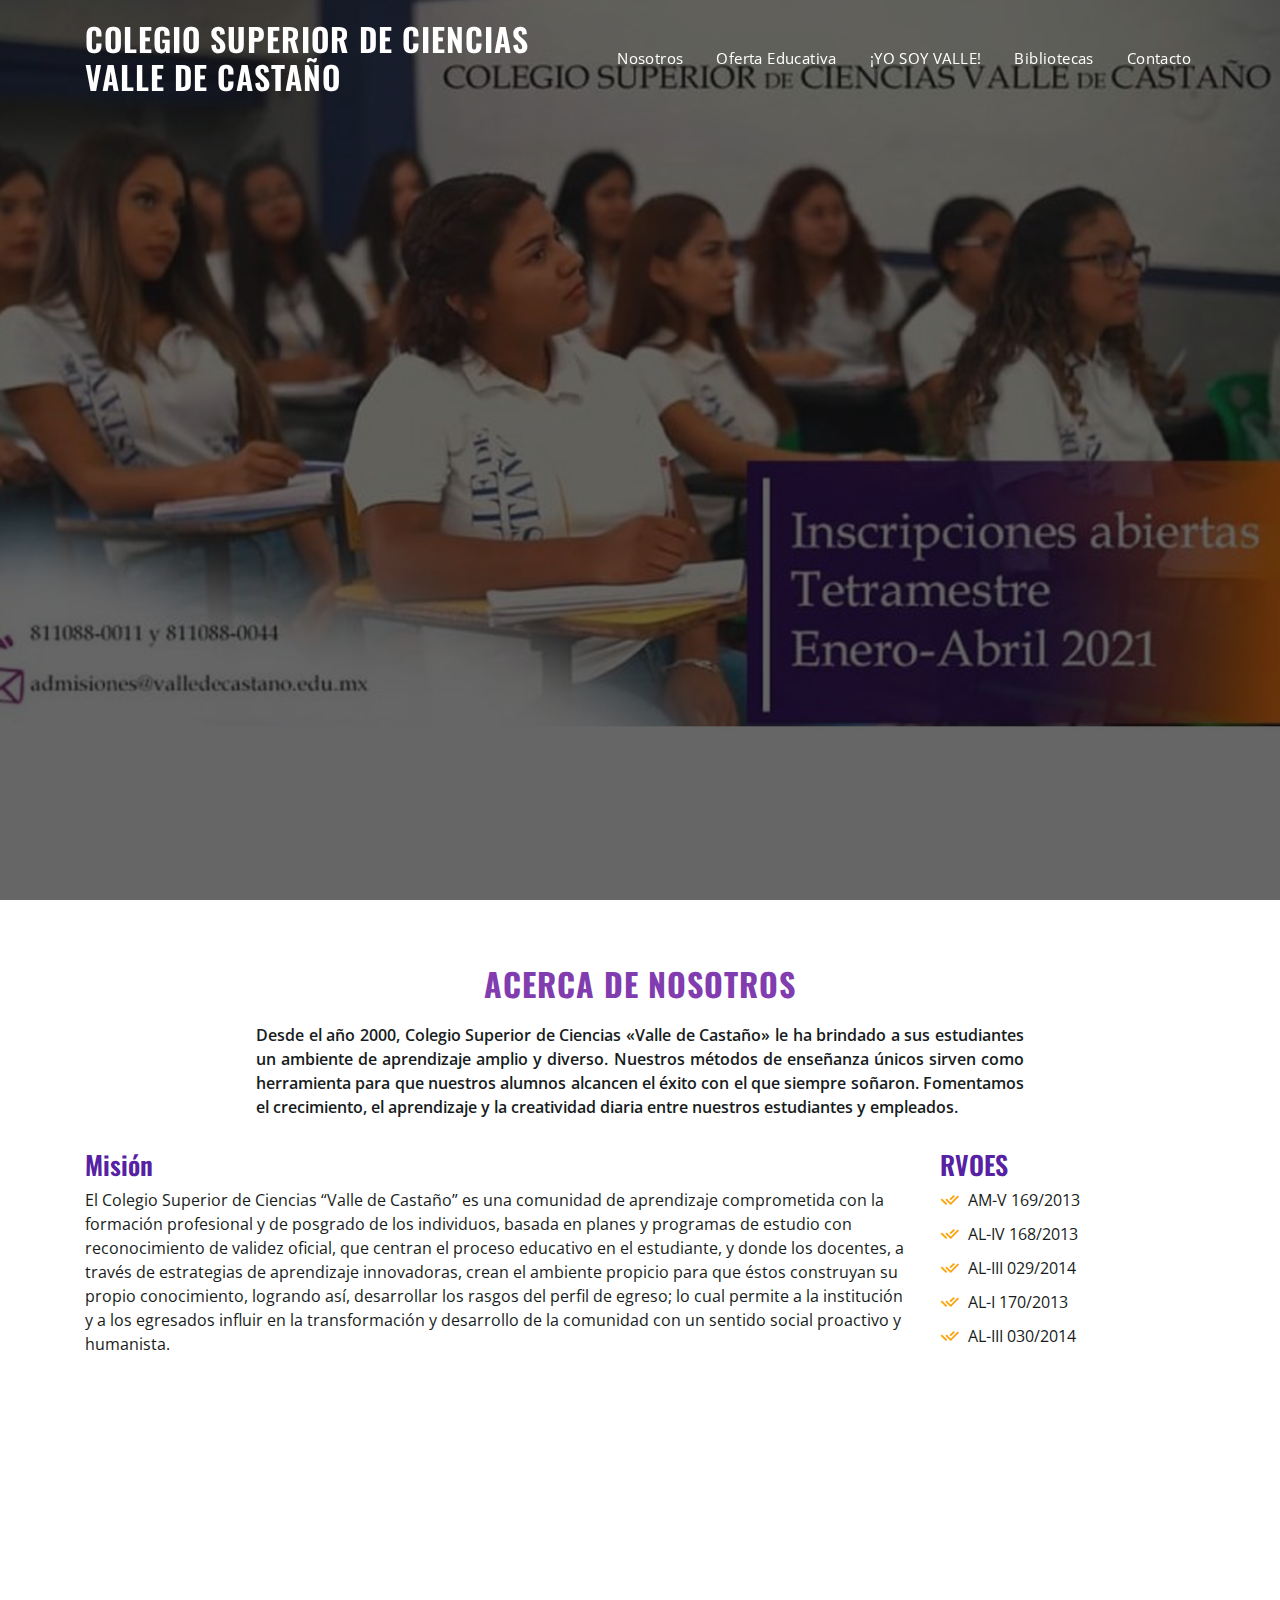
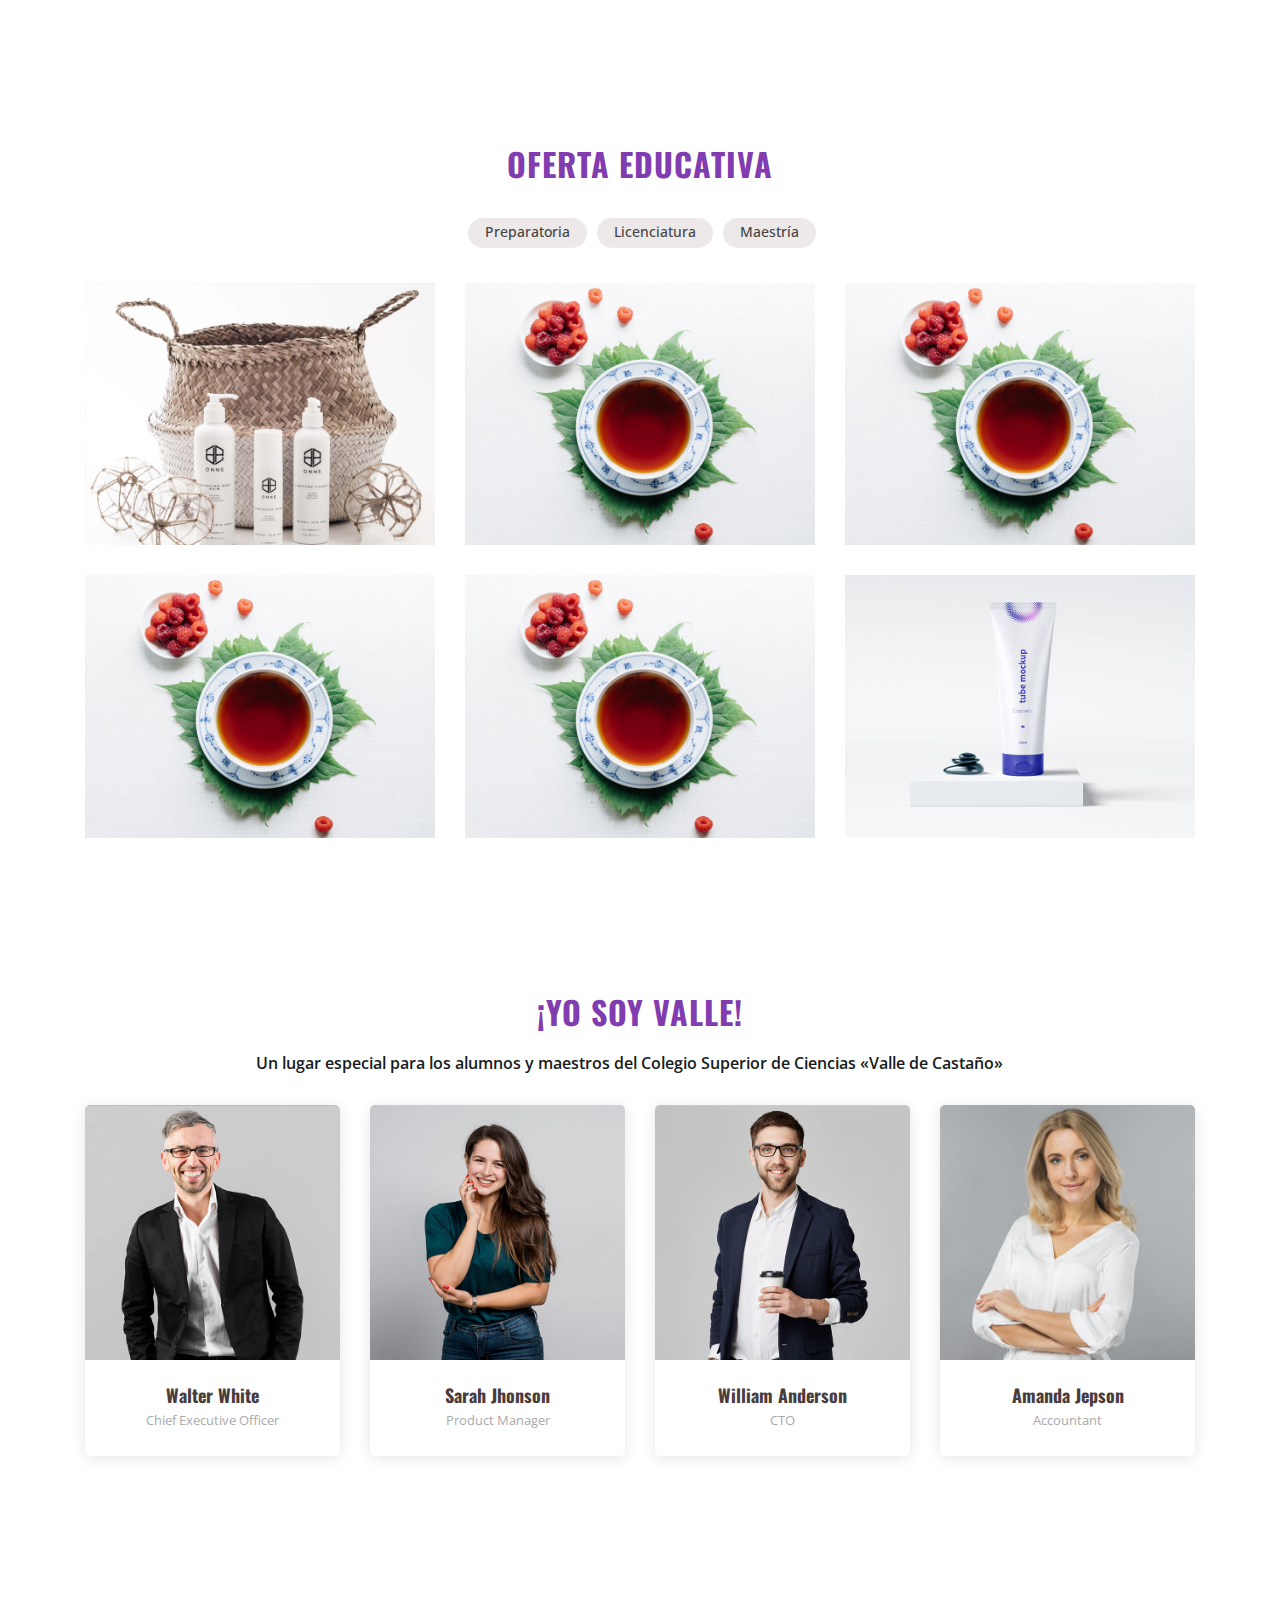
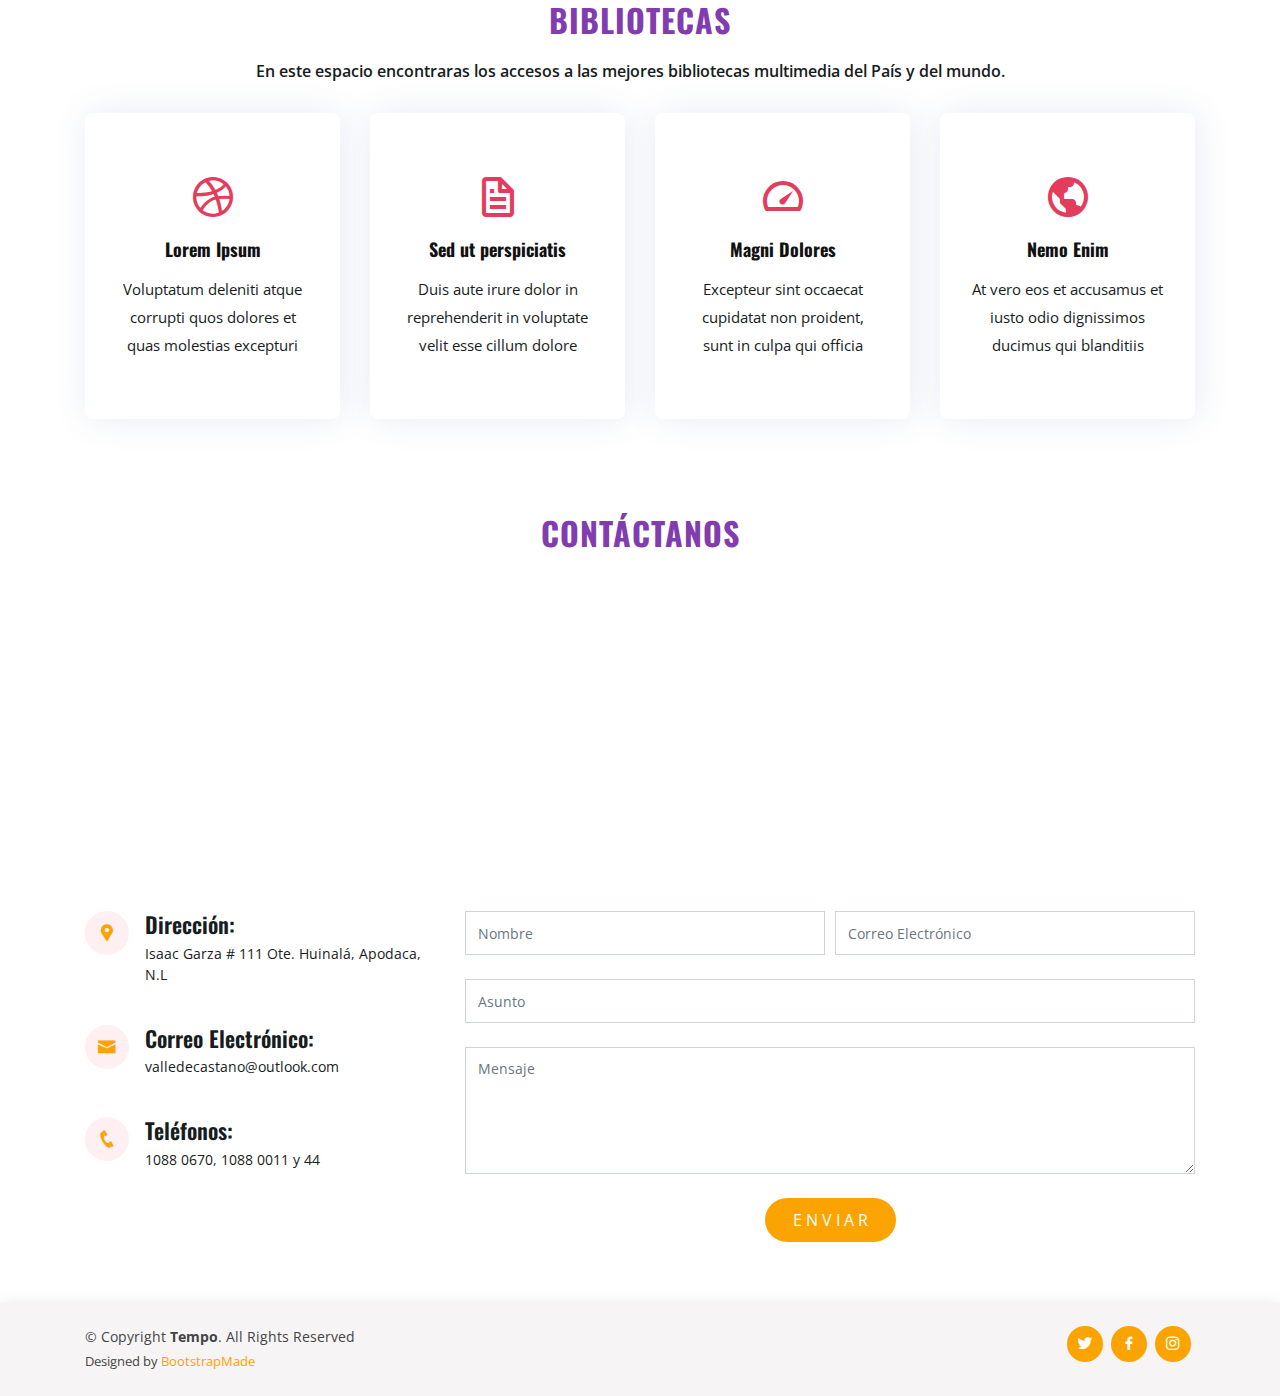
==== commit d2bc1827: "preparatoria y derehco" ====
--- a/index.html
+++ b/index.html
@@ -1,12 +1,16 @@
 <!DOCTYPE html>
-<html lang="en">
+<html lang="es">
 
 <head>
   <meta charset="utf-8">
   <meta content="width=device-width, initial-scale=1.0" name="viewport">
   <title>Inicio | Colegio Superior de Ciencias Valle de Casta&ntilde;o</title>
-  <meta content="" name="description">
-  <meta content="" name="keywords">
+  <link rel="alternate" type="application/rss+xml" title="Colegio Superior de Ciencias Valle de Castaño &raquo; Feed" href="https://www.valledecastano.edu.mx/feed/"/>
+  <link rel="alternate" type="application/rss+xml" title="Colegio Superior de Ciencias Valle de Castaño &raquo; Feed de los comentarios" />
+  <link rel="canonical" href="https://www.valledecastano.edu.mx/"/>
+  <link rel='shortlink' href='https://www.valledecastano.edu.mx/'/>
+  <meta content="El Colegio Superior de Ciencias “Valle de Casta&ntilde;o” es una comunidad de aprendizaje comprometida con la formaci&oacute;n profesional y de posgrado de los individuos, basada en planes y programas de estudio con reconocimiento de validez oficial, que centran el proceso educativo en el estudiante, y donde los docentes, a trav&eacute;s de estrategias de aprendizaje innovadoras, crean el ambiente propicio para que &eacute;stos construyan su propio conocimiento, logrando as&iacute;, desarrollar los rasgos del perfil de egreso; lo cual permite a la instituci&oacute;n y a los egresados influir en la transformaci&oacute;n y desarrollo de la comunidad con un sentido social proactivo y humanista." name="description">
+  <meta content="Colegio Superior de Ciencias Valle de Castaño, Valle de Castaño, univerdidad Apodaca, universidades Apodaca" name="keywords">
   <!-- Favicons -->
   <link rel="apple-touch-icon" sizes="57x57" href="assets/img/apple-icon-57x57.png">
   <link rel="apple-touch-icon" sizes="60x60" href="assets/img/apple-icon-60x60.png">
@@ -138,50 +142,53 @@
         </div>
 
         <div class="row portfolio-container">
-
           <div class="col-lg-4 col-md-6 portfolio-item filter-preparatoria">
-            <a href="oferta_educativa/preparatoria.html">
+            <a href="oferta-educativa/preparatoria.html">
               <img src="assets/img/portfolio/portfolio-1.jpg" class="img-fluid" alt="">
               <div class="portfolio-info">
                 <h4>Preparatoria</h4>
               </div>
             </a>
           </div>
-
           <div class="col-lg-4 col-md-6 portfolio-item filter-licenciaturas">
-            <img src="assets/img/portfolio/portfolio-2.jpg" class="img-fluid" alt="">
+            <a href="oferta-educativa/derecho.html">
+              <img src="assets/img/portfolio/portfolio-2.jpg" class="img-fluid" alt="">
             <div class="portfolio-info">
               <h4>Licenciatura en Derecho</h4>
             </div>
-          </div>
-
-
+            </a>
+          </div>
           <div class="col-lg-4 col-md-6 portfolio-item filter-licenciaturas">
-            <img src="assets/img/portfolio/portfolio-2.jpg" class="img-fluid" alt="">
+            <a href="oferta-educativa/lati.html">
+              <img src="assets/img/portfolio/portfolio-2.jpg" class="img-fluid" alt="">
             <div class="portfolio-info">
               <h4>Licenciatura Administraci&oacute;n de Tecnolog&iacute;as de la Informaci&oacute;n</h4>
             </div>
-          </div>
-
+            </a>
+          </div>
           <div class="col-lg-4 col-md-6 portfolio-item filter-licenciaturas">
-            <img src="assets/img/portfolio/portfolio-2.jpg" class="img-fluid" alt="">
+            <a href="oferta-educativa/lae.html">
+              <img src="assets/img/portfolio/portfolio-2.jpg" class="img-fluid" alt="">
             <div class="portfolio-info">
               <h4>Licenciatura Administraci&oacute;n de Empresas</h4>
             </div>
-          </div>
-
+            </a>
+          </div>
           <div class="col-lg-4 col-md-6 portfolio-item filter-licenciaturas">
-            <img src="assets/img/portfolio/portfolio-2.jpg" class="img-fluid" alt="">
+            <a href="oferta-educativa/lcp.html">
+              <img src="assets/img/portfolio/portfolio-2.jpg" class="img-fluid" alt="">
             <div class="portfolio-info">
-              <h4>Licenciatura Administraci&oacute;n de Contadur&iacute;a P&uacute;blica</h4>
-            </div>
-          </div>
-
+              <h4>Licenciatura en Contadur&iacute;a P&uacute;blica</h4>
+            </div>
+            </a>
+          </div>
           <div class="col-lg-4 col-md-6 portfolio-item filter-maestrias">
-            <img src="assets/img/portfolio/portfolio-3.jpg" class="img-fluid" alt="">
-            <div class="portfolio-info">
-              <h4>Maestr&iacute;a en Psicolog&iacute;a Educativa</h4>
-            </div>
+            <a href="oferta-educativa/mpe.html">
+              <img src="assets/img/portfolio/portfolio-3.jpg" class="img-fluid" alt="">
+              <div class="portfolio-info">
+                <h4>Maestr&iacute;a en Psicolog&iacute;a Educativa</h4>
+              </div>
+            </a>
           </div>
 
         </div>
@@ -195,9 +202,8 @@
       <div class="container">
 
         <div class="section-title">
-          <h2>Team</h2>
-          <h3>Our Hardworking <span>Team</span></h3>
-          <p>Ut possimus qui ut temporibus culpa velit eveniet modi omnis est adipisci expedita at voluptas atque vitae autem.</p>
+          <h2>¡YO SOY VALLE!</h2>
+          <p>Un lugar especial para los alumnos y maestros del Colegio Superior de Ciencias «Valle de Casta&ntilde;o»</p>
         </div>
 
         <div class="row">
@@ -284,9 +290,8 @@
           <div class="container">
     
             <div class="section-title">
-              <h2>Services</h2>
-              <h3>We do offer awesome <span>Services</span></h3>
-              <p>Ut possimus qui ut temporibus culpa velit eveniet modi omnis est adipisci expedita at voluptas atque vitae autem.</p>
+              <h2>bibliotecas</h2>
+              <p>En este espacio encontraras los accesos a las mejores bibliotecas multimedia del País y del mundo.</p>
             </div>
     
             <div class="row">
@@ -332,9 +337,7 @@
       <div class="container">
 
         <div class="section-title">
-          <h2>Contact</h2>
-          <h3>Contact <span>Us</span></h3>
-          <p>Ut possimus qui ut temporibus culpa velit eveniet modi omnis est adipisci expedita at voluptas atque vitae autem.</p>
+          <h2>Cont&aacute;ctanos</h2>
         </div>
 
         <div>
@@ -393,7 +396,7 @@
                 <div class="error-message"></div>
                 <div class="sent-message">Your message has been sent. Thank you!</div>
               </div>
-              <div class="text-center"><button type="submit">Send Message</button></div>
+              <div class="text-center"><button type="submit">E N V I A R</button></div>
             </form>
 
           </div>
@@ -426,8 +429,6 @@
         <a href="#" class="twitter"><i class="bx bxl-twitter"></i></a>
         <a href="#" class="facebook"><i class="bx bxl-facebook"></i></a>
         <a href="#" class="instagram"><i class="bx bxl-instagram"></i></a>
-        <a href="#" class="google-plus"><i class="bx bxl-skype"></i></a>
-        <a href="#" class="linkedin"><i class="bx bxl-linkedin"></i></a>
       </div>
     </div>
   </footer><!-- End Footer -->
--- a/assets/css/style.css
+++ b/assets/css/style.css
@@ -1,24 +1,18 @@
-/**
-* Template Name: Tempo - v2.2.1
-* Template URL: https://bootstrapmade.com/tempo-free-onepage-bootstrap-theme/
-* Author: BootstrapMade.com
-* License: https://bootstrapmade.com/license/
-*/
-
-/*--------------------------------------------------------------
-# General
---------------------------------------------------------------*/
 body {
-  font-family: "Cardo","Open Sans", sans-serif;
-  color: #444444;
+  font-family: "Open Sans", sans-serif;
+  color: #171c20;
 }
 
 a {
-  color: #e43c5c;
+  color: #FBA301;
+}
+ul{
+  list-style: square;
+  padding-left: 20px;
 }
 
 a:hover {
-  color: #ea6981;
+  color: #FBA301;
   text-decoration: none;
 }
 
@@ -26,9 +20,6 @@
   font-family: "Oswald","Nunito", sans-serif;
 }
 
-/*--------------------------------------------------------------
-# Back to top button
---------------------------------------------------------------*/
 .back-to-top {
   position: fixed;
   display: none;
@@ -46,7 +37,7 @@
   width: 40px;
   height: 40px;
   border-radius: 50px;
-  background: #e43c5c;
+  background: #FBA301;
   color: #fff;
   transition: all 0.4s;
 }
@@ -55,9 +46,6 @@
   bottom: 19px;
 }
 
-/*--------------------------------------------------------------
-# Header
---------------------------------------------------------------*/
 #header {
   transition: all 0.5s;
   z-index: 997;
@@ -88,7 +76,7 @@
 }
 
 #header.header-scrolled .logo a, #header.header-inner-pages .logo a {
-  color: #493c3e;
+  color:#171c20;
   font-size: 25pt;
 }
 
@@ -98,10 +86,6 @@
   }
 }
 
-/*--------------------------------------------------------------
-# Navigation Menu
---------------------------------------------------------------*/
-/* Desktop Navigation */
 .nav-menu ul {
   margin: 0;
   padding: 0;
@@ -126,7 +110,7 @@
   font-size: 15px;
   padding: 0 4px;
   letter-spacing: 0.4px;
-  font-family: "Cardo","Poppins", sans-serif;
+  font-family: Poppins", sans-serif;
 }
 
 .nav-menu > ul > li > a:before {
@@ -136,7 +120,7 @@
   height: 2px;
   bottom: -6px;
   left: 0;
-  background-color: #e43c5c;
+  background-color: #FBA301;
   visibility: hidden;
   transform: scaleX(0);
   transition: all 0.3s ease-in-out 0s;
@@ -212,7 +196,7 @@
 }
 
 .header-scrolled .nav-menu > ul > li > a, .header-inner-pages .nav-menu > ul > li > a {
-  color: #493c3e;
+  color: #171c20;
 }
 
 @media (max-width: 1366px) {
@@ -227,7 +211,6 @@
   }
 }
 
-/* Mobile Navigation */
 .mobile-nav-toggle {
   position: fixed;
   right: 15px;
@@ -334,9 +317,6 @@
   color: #fff;
 }
 
-/*--------------------------------------------------------------
-# Hero Section
---------------------------------------------------------------*/
 #hero {
   width: 100%;
   height: 100vh;
@@ -394,7 +374,7 @@
 }
 
 #hero .btn-get-started {
-  font-family: "Cardo","Poppins", sans-serif;
+  font-family: "Poppins", sans-serif;
   text-transform: uppercase;
   font-weight: 400;
   font-size: 13px;
@@ -439,9 +419,6 @@
   }
 }
 
-/*--------------------------------------------------------------
-# Sections General
---------------------------------------------------------------*/
 section {
   padding: 60px 0;
 }
@@ -456,14 +433,13 @@
 }
 
 .section-title h2 {
-  font-size: 13px;
+  font-size: 32px;
   letter-spacing: 1px;
   font-weight: 700;
   padding: 8px 20px;
   line-height: 1;
   margin: 0;
-  background: #fdeff2;
-  color: #e43c5c;
+  color: #813cb0;
   display: inline-block;
   text-transform: uppercase;
   border-radius: 50px;
@@ -471,8 +447,9 @@
 
 .section-title h3 {
   margin: 15px 0 0 0;
-  font-size: 32px;
+  font-size: 24px;
   font-weight: 700;
+  color: #5621a3;
 }
 
 .section-title h3 span {
@@ -487,15 +464,14 @@
 @media (min-width: 1024px) {
   .section-title p {
     text-align: justify;
+    max-width: 768px;
   }
 }
 
-/*--------------------------------------------------------------
-# About
---------------------------------------------------------------*/
 .about .content h3 {
   font-weight: 600;
   font-size: 26px;
+  color:#5621a3;
 }
 
 .about .content ul {
@@ -517,7 +493,7 @@
   left: 0;
   top: 2px;
   font-size: 20px;
-  color: #e43c5c;
+  color: #FBA301;
   line-height: 1;
 }
 
@@ -548,9 +524,6 @@
   text-decoration: none;
 }
 
-/*--------------------------------------------------------------
-# Services
---------------------------------------------------------------*/
 .services {
   padding-bottom: 30px;
 }
@@ -620,9 +593,6 @@
   color: #fff;
 }
 
-/*--------------------------------------------------------------
-# Features
---------------------------------------------------------------*/
 .features {
   padding-top: 0;
 }
@@ -658,11 +628,23 @@
   color: #e43c5c;
 }
 
-/*--------------------------------------------------------------
-# Cta
---------------------------------------------------------------*/
 .cta {
   background: linear-gradient(rgba(2, 2, 2, 0.5), rgba(0, 0, 0, 0.8)), url("../img/cta-bg.jpg") center center;
+  background-size: cover;
+  padding: 60px 0;
+}
+.cta.preparatoria {
+  background: linear-gradient(rgba(2, 2, 2, 0.5), rgba(0, 0, 0, 0.8)), url("../img/preparatoria.jpg") center center;
+  background-size: cover;
+  padding: 60px 0;
+}
+.cta.licenciatura {
+  background: linear-gradient(rgba(2, 2, 2, 0.5), rgba(0, 0, 0, 0.8)), url("../img/licenciatura.jpg") center center;
+  background-size: cover;
+  padding: 60px 0;
+}
+.cta.maestria {
+  background: linear-gradient(rgba(2, 2, 2, 0.5), rgba(0, 0, 0, 0.8)), url("../img/licenciatura.jpg") center center;
   background-size: cover;
   padding: 60px 0;
 }
@@ -693,8 +675,8 @@
 }
 
 .cta .cta-btn:hover {
-  background: #e43c5c;
-  border: 2px solid #e43c5c;
+  background: #FBA301;
+  border: 2px solid #FBA301;
 }
 
 @media (min-width: 1024px) {
@@ -703,9 +685,6 @@
   }
 }
 
-/*--------------------------------------------------------------
-# Portfolio
---------------------------------------------------------------*/
 .portfolio #portfolio-flters {
   padding: 0;
   margin: 0 auto 25px auto;
@@ -798,183 +777,6 @@
   bottom: 0;
 }
 
-/*--------------------------------------------------------------
-# Pricing
---------------------------------------------------------------*/
-.pricing .box {
-  padding: 20px;
-  background: #f9f9f9;
-  text-align: center;
-  border-radius: 8px;
-  position: relative;
-  overflow: hidden;
-  border: 2px solid #f9f9f9;
-}
-
-.pricing .box h3 {
-  font-weight: 400;
-  padding: 15px;
-  margin-top: 15px;
-  font-size: 20px;
-  font-weight: 600;
-  color: #493c3e;
-}
-
-.pricing .box h4 {
-  font-size: 42px;
-  color: #e43c5c;
-  font-weight: 500;
-  font-family: "Open Sans", sans-serif;
-  margin-bottom: 20px;
-}
-
-.pricing .box h4 sup {
-  font-size: 20px;
-  top: -15px;
-  left: -3px;
-}
-
-.pricing .box h4 span {
-  color: #bababa;
-  font-size: 16px;
-  font-weight: 300;
-}
-
-.pricing .box ul {
-  padding: 0;
-  list-style: none;
-  color: #493c3e;
-  text-align: center;
-  line-height: 20px;
-  font-size: 14px;
-}
-
-.pricing .box ul li {
-  padding-bottom: 16px;
-}
-
-.pricing .box ul i {
-  color: #e43c5c;
-  font-size: 18px;
-  padding-right: 4px;
-}
-
-.pricing .box ul .na {
-  color: #ccc;
-  text-decoration: line-through;
-}
-
-.pricing .box .btn-wrap {
-  padding: 15px;
-  text-align: center;
-}
-
-.pricing .box .btn-buy {
-  display: inline-block;
-  padding: 8px 40px 10px 40px;
-  border-radius: 50px;
-  border: 2px solid #e43c5c;
-  color: #e43c5c;
-  font-size: 14px;
-  font-weight: 400;
-  font-family: "Nunito", sans-serif;
-  font-weight: 600;
-  transition: 0.3s;
-}
-
-.pricing .box .btn-buy:hover {
-  background: #e43c5c;
-  color: #fff;
-}
-
-.pricing .recommended {
-  border-color: #e43c5c;
-}
-
-.pricing .recommended .btn-buy {
-  background: #e43c5c;
-  color: #fff;
-}
-
-.pricing .recommended .btn-buy:hover {
-  background: #d91e42;
-  border-color: #d91e42;
-}
-
-.pricing .recommended-badge {
-  position: absolute;
-  top: 5px;
-  left: 50%;
-  transform: translateX(-50%);
-  z-index: 1;
-  font-size: 13px;
-  padding: 3px 25px 6px 25px;
-  background: #fce6ea;
-  color: #e43c5c;
-  border-radius: 50px;
-}
-
-/*--------------------------------------------------------------
-# F.A.Q
---------------------------------------------------------------*/
-.faq {
-  padding: 60px 0;
-}
-
-.faq .faq-list {
-  padding: 0;
-  list-style: none;
-}
-
-.faq .faq-list li {
-  padding: 0 0 20px 25px;
-}
-
-.faq .faq-list a {
-  display: block;
-  position: relative;
-  font-family: #e43c5c;
-  font-size: 18px;
-  font-weight: 500;
-}
-
-.faq .faq-list i {
-  font-size: 18px;
-  position: absolute;
-  left: -25px;
-  top: 6px;
-}
-
-.faq .faq-list p {
-  margin-bottom: 20px;
-  font-size: 15px;
-}
-
-.faq .faq-list a.collapse {
-  color: #e43c5c;
-}
-
-.faq .faq-list a.collapsed {
-  color: #343a40;
-}
-
-.faq .faq-list a.collapsed:hover {
-  color: #e43c5c;
-}
-
-.faq .faq-list a.collapsed i::before {
-  content: "\eab2" !important;
-}
-
-@media (min-width: 1280px) {
-  .faq .container {
-    padding: 0 120px;
-  }
-}
-
-/*--------------------------------------------------------------
-# Team
---------------------------------------------------------------*/
 .team {
   background: #fff;
   padding: 60px 0;
@@ -1052,9 +854,6 @@
   opacity: 1;
 }
 
-/*--------------------------------------------------------------
-# Contact
---------------------------------------------------------------*/
 .contact .info {
   width: 100%;
   background: #fff;
@@ -1062,7 +861,7 @@
 
 .contact .info i {
   font-size: 20px;
-  color: #e43c5c;
+  color: #FBA301;
   float: left;
   width: 44px;
   height: 44px;
@@ -1079,14 +878,14 @@
   font-size: 22px;
   font-weight: 600;
   margin-bottom: 5px;
-  color: #493c3e;
+  color: #171c20;
 }
 
 .contact .info p {
   padding: 0 0 0 60px;
   margin-bottom: 0;
   font-size: 14px;
-  color: #816a6e;
+  color: #171c20;
 }
 
 .contact .info .email, .contact .info .phone {
@@ -1094,7 +893,7 @@
 }
 
 .contact .info .email:hover i, .contact .info .address:hover i, .contact .info .phone:hover i {
-  background: #e43c5c;
+  background: #813cb0;
   color: #fff;
 }
 
@@ -1164,7 +963,7 @@
 }
 
 .contact .php-email-form input:focus, .contact .php-email-form textarea:focus {
-  border-color: #e43c5c;
+  border-color: #FBA301;
 }
 
 .contact .php-email-form input {
@@ -1176,7 +975,7 @@
 }
 
 .contact .php-email-form button[type="submit"] {
-  background: #e43c5c;
+  background: #FBA301;
   border: 0;
   padding: 10px 28px;
   color: #fff;
@@ -1185,7 +984,7 @@
 }
 
 .contact .php-email-form button[type="submit"]:hover {
-  background: #d01d3f;
+  background: #813cb0;;
 }
 
 @-webkit-keyframes animate-loading {
@@ -1206,9 +1005,6 @@
   }
 }
 
-/*--------------------------------------------------------------
-# Breadcrumbs
---------------------------------------------------------------*/
 .breadcrumbs {
   padding: 15px 0;
   background: #f6f4f4;
@@ -1220,10 +1016,13 @@
     margin-top: 50px;
   }
 }
-
+.breadcrumbs h1{
+  color: #813cb0;
+}
 .breadcrumbs h2 {
   font-size: 26px;
   font-weight: 600;
+  color:#FBA301;
 }
 
 .breadcrumbs ol {
@@ -1245,10 +1044,17 @@
   color: #655356;
   content: "/";
 }
-
-/*--------------------------------------------------------------
-# Portfolio Details
---------------------------------------------------------------*/
+@media(min-width: 992px){
+  .main-inner-pages .cta {
+    margin-top: 65px;
+  }
+}
+.main-inner-pages .cta h1{
+  color: #fff;
+}
+.portfolio-details h2{
+  color: #5621a3;
+}
 .portfolio-details {
   padding-top: 40px;
 }
@@ -1329,10 +1135,37 @@
     margin-top: 30px;
   }
 }
-
-/*--------------------------------------------------------------
-# Blog
---------------------------------------------------------------*/
+.portfolio-details .accordion .accordion-item .btn{
+  margin: 5px 0 15px 0;
+}
+
+.portfolio-details .btn.btn-outline-primary{
+  color: #813cb0;
+  border-color: #813cb0;
+  min-width: 205px;
+  margin-bottom: 15px;
+} 
+.portfolio-details .btn.btn-outline-primary:hover,
+.portfolio-details .btn.btn-outline-primary:focus,
+.portfolio-details .btn.btn-outline-primary:active{
+  background: #FBA301;
+  border-color:  #FBA301;
+  color: #fff;
+  box-shadow: 0 0 0 0.2rem rgb(251 163 1 / 50%);
+}
+
+.portfolio-details .btn.btn-outline-primary:before {
+  font-family: 'IcoFont';
+  content: "\eaa1";
+  float: right;
+  transition: all 0.5s;
+ } 
+.portfolio-details .btn.btn-outline-primary.collapsed:before {
+  -webkit-transform: rotate(180deg);
+  -moz-transform: rotate(180deg);
+  transform: rotate(180deg);
+}
+
 .blog {
   padding: 40px 0 20px 0;
 }
@@ -1411,7 +1244,7 @@
 
 .blog .entry .entry-content .read-more a {
   display: inline-block;
-  background: #e43c5c;
+  background: #FBA301;
   color: #fff;
   padding: 5px 20px 7px 20px;
   transition: 0.3s;
@@ -1420,7 +1253,7 @@
 }
 
 .blog .entry .entry-content .read-more a:hover {
-  background: #d01d3f;
+  background: #FBA301;
 }
 
 .blog .entry .entry-content h3 {
@@ -1868,9 +1701,6 @@
   font-size: 14px;
 }
 
-/*--------------------------------------------------------------
-# Footer
---------------------------------------------------------------*/
 #footer {
   color: #444444;
   font-size: 14px;
@@ -1987,7 +1817,7 @@
   background: none;
   font-size: 15px;
   padding: 0 22px;
-  background: #e43c5c;
+  background: #FBA301;
   color: #fff;
   transition: 0.3s;
   border-radius: 50px;
@@ -1995,7 +1825,7 @@
 }
 
 #footer .footer-newsletter form input[type="submit"]:hover {
-  background: #d01d3f;
+  background: #FBA301;
 }
 
 #footer .credits {
@@ -2007,7 +1837,7 @@
 #footer .social-links a {
   font-size: 18px;
   display: inline-block;
-  background: #e43c5c;
+  background: #FBA301;
   color: #fff;
   line-height: 1;
   padding: 8px 0;
@@ -2020,7 +1850,7 @@
 }
 
 #footer .social-links a:hover {
-  background: #d01d3f;
+  background: #813cb0;
   color: #fff;
   text-decoration: none;
 }
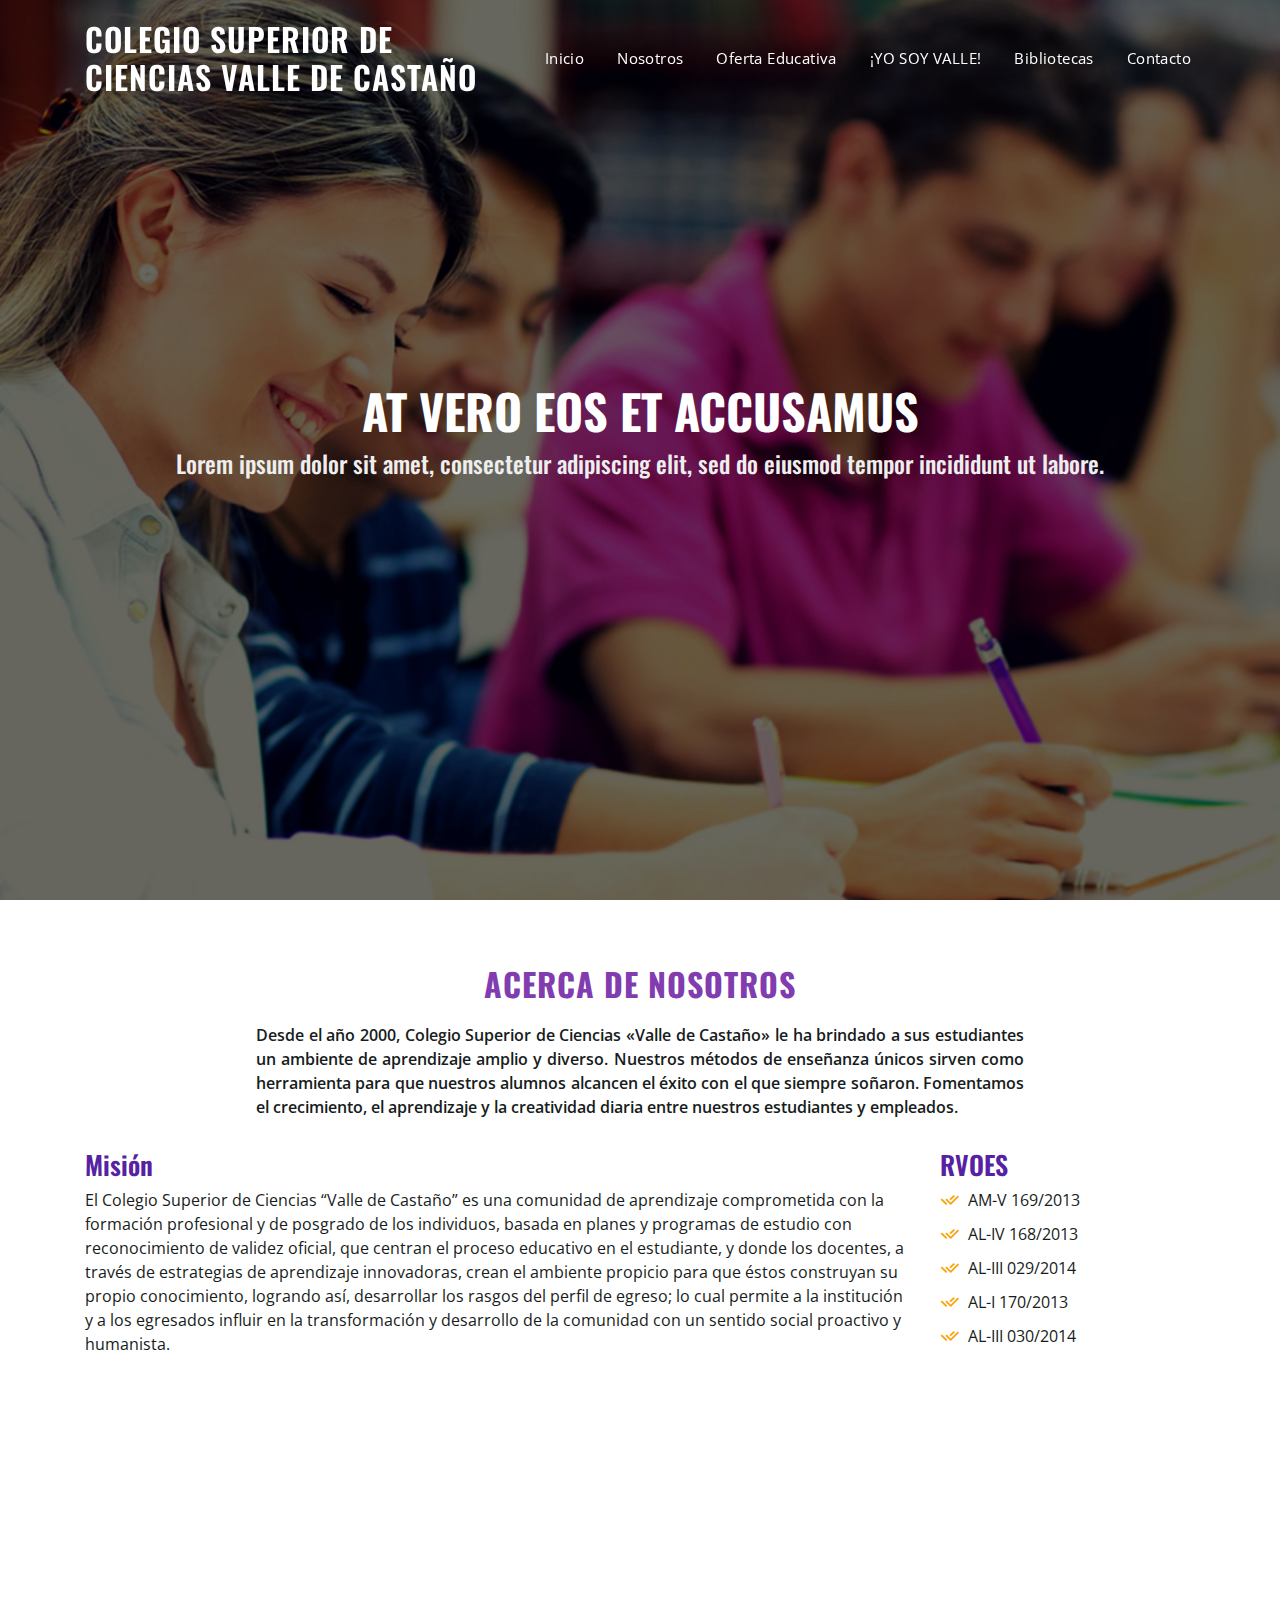
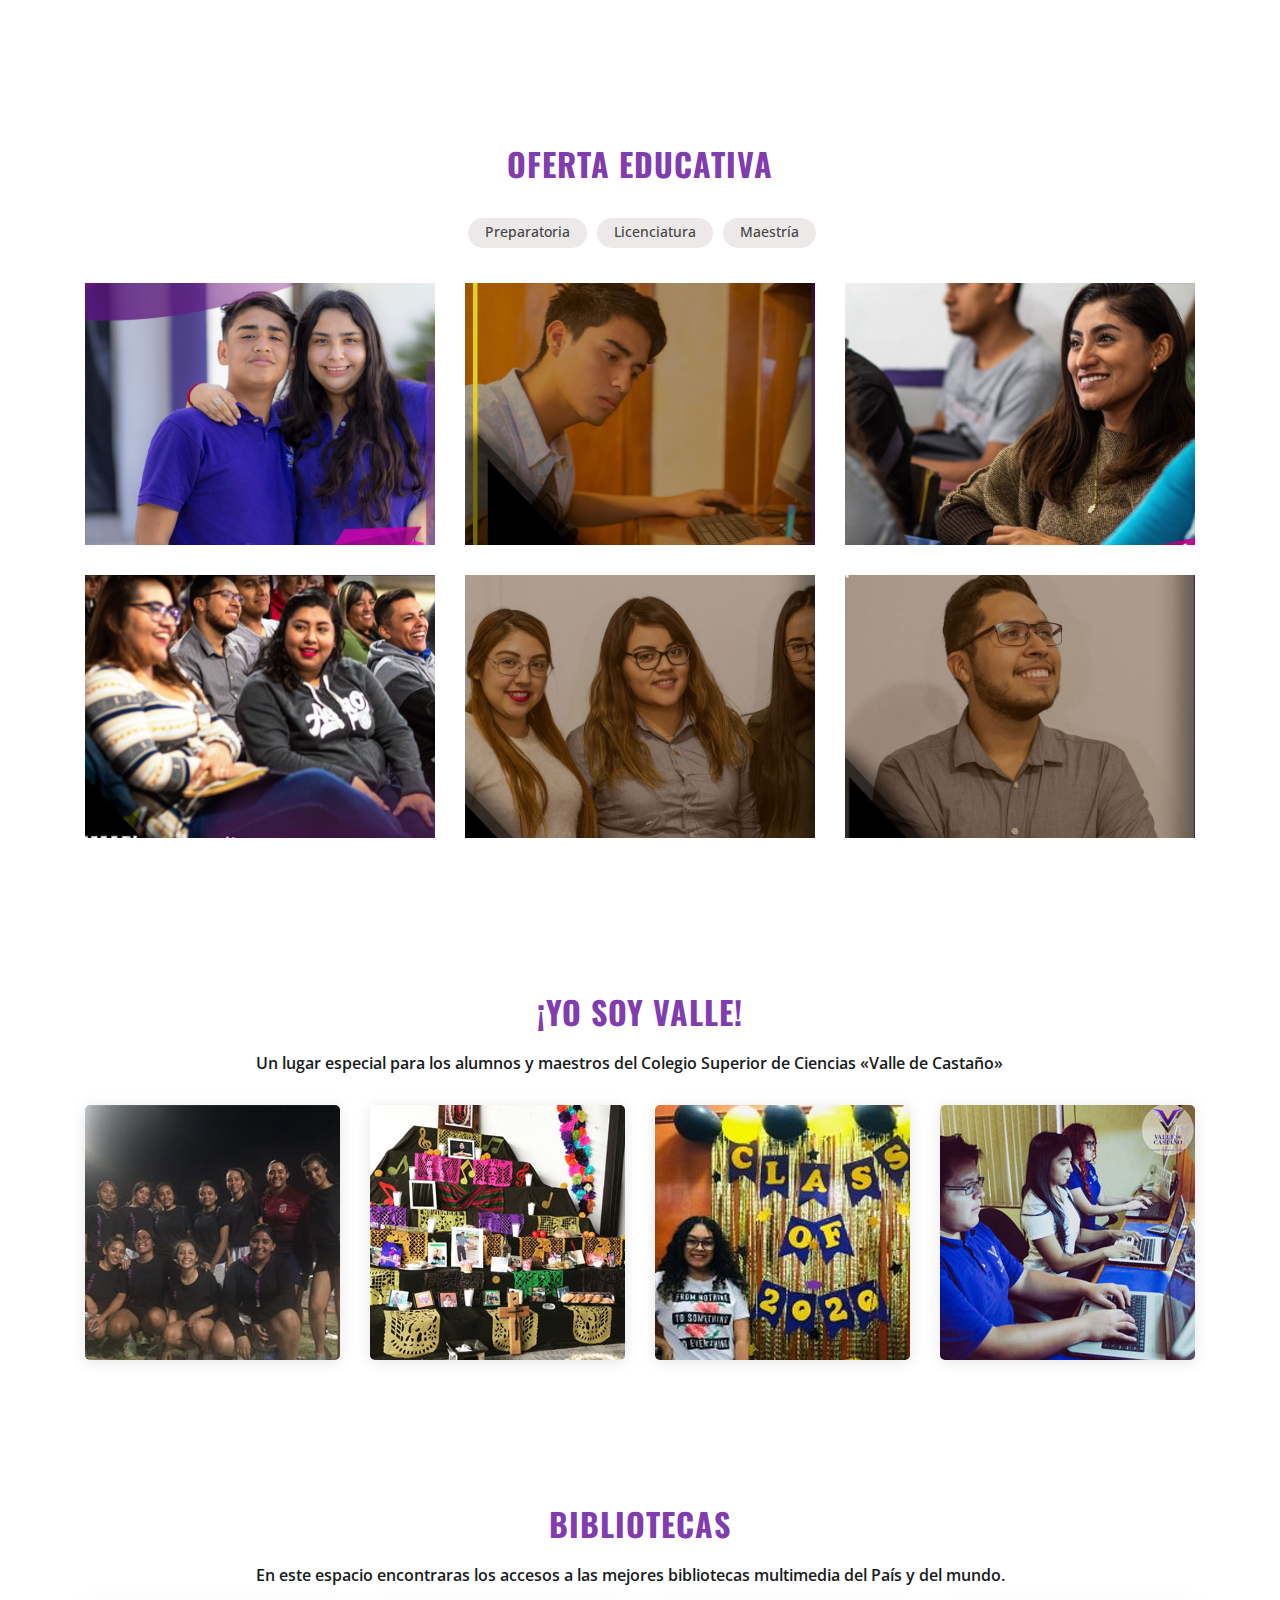
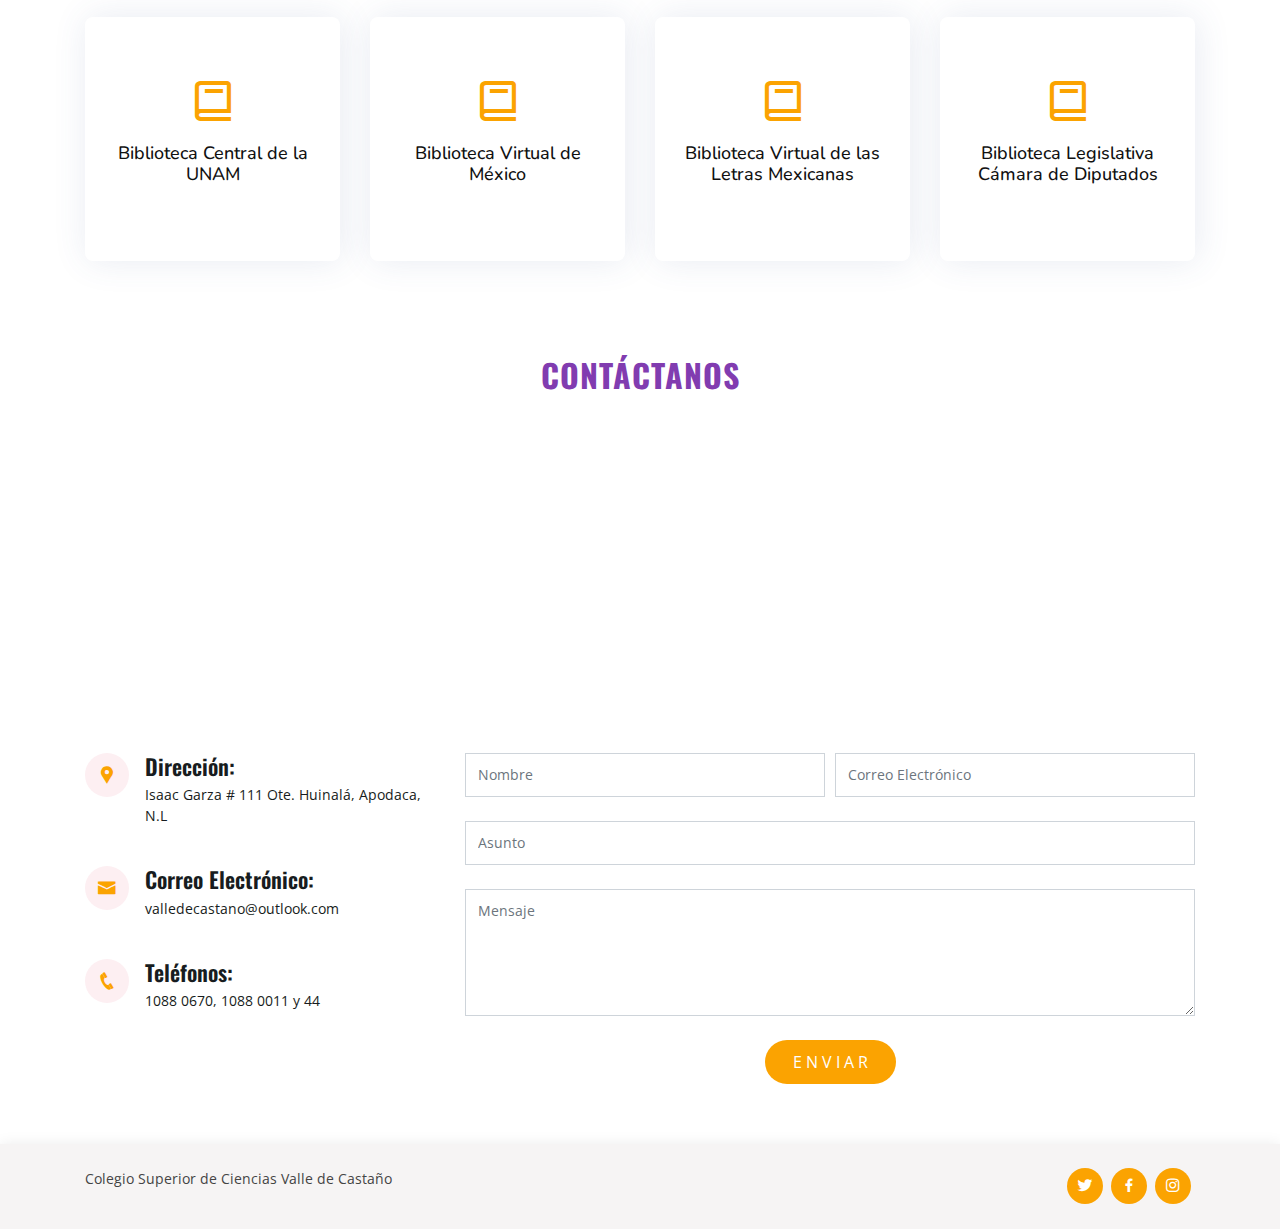
==== commit 7f9faf4d: "últimos cambios" ====
--- a/index.html
+++ b/index.html
@@ -40,7 +40,7 @@
   <link href="assets/vendor/venobox/venobox.css" rel="stylesheet">
   <link href="assets/vendor/owl.carousel/assets/owl.carousel.min.css" rel="stylesheet">
   <!-- Template Main CSS File -->
-  <link href="assets/css/style.css" rel="stylesheet">
+  <link href="assets/css/main.css" rel="stylesheet">
  </head>
 
 <body>
@@ -55,6 +55,7 @@
 
       <nav class="nav-menu d-none d-lg-block">
         <ul>
+          <li><a href="#header">Inicio</a></li>
           <li><a href="#nosotros">Nosotros</a></li>
           <li><a href="#ofertaeducativa">Oferta Educativa</a></li>
           <li><a href="#yosoyvalle">¡YO SOY VALLE!</a></li>
@@ -69,11 +70,10 @@
 
   <!-- ======= Hero Section ======= -->
   <section id="hero">
-    <!--<div class="hero-container">
-      <h1>We're Creative Agency</h1>
-      <h2>We are team of talented designers making websites with Bootstrap</h2>
-      <a href="#" class="btn-get-started">Ver m&aacute;s</a>
-    </div>-->
+    <div class="hero-container">
+      <h1>At vero eos et accusamus</h1>
+      <h2>Lorem ipsum dolor sit amet, consectetur adipiscing elit, sed do eiusmod tempor incididunt ut labore.</h2>
+    </div>
   </section><!-- End Hero -->
 
   <main id="main">
@@ -144,7 +144,7 @@
         <div class="row portfolio-container">
           <div class="col-lg-4 col-md-6 portfolio-item filter-preparatoria">
             <a href="oferta-educativa/preparatoria.html">
-              <img src="assets/img/portfolio/portfolio-1.jpg" class="img-fluid" alt="">
+              <img src="assets/img/ofertaeducativa/preparatoria.jpg" class="img-fluid" alt="Preparatoria">
               <div class="portfolio-info">
                 <h4>Preparatoria</h4>
               </div>
@@ -152,7 +152,7 @@
           </div>
           <div class="col-lg-4 col-md-6 portfolio-item filter-licenciaturas">
             <a href="oferta-educativa/derecho.html">
-              <img src="assets/img/portfolio/portfolio-2.jpg" class="img-fluid" alt="">
+              <img src="assets/img/ofertaeducativa/derecho.jpg" class="img-fluid" alt="Licenciatura en Derecho">
             <div class="portfolio-info">
               <h4>Licenciatura en Derecho</h4>
             </div>
@@ -160,7 +160,7 @@
           </div>
           <div class="col-lg-4 col-md-6 portfolio-item filter-licenciaturas">
             <a href="oferta-educativa/lati.html">
-              <img src="assets/img/portfolio/portfolio-2.jpg" class="img-fluid" alt="">
+              <img src="assets/img/ofertaeducativa/lati.jpg" class="img-fluid" alt="Licenciatura Administraci&oacute;n de Tecnolog&iacute;as de la Informaci&oacute;n">
             <div class="portfolio-info">
               <h4>Licenciatura Administraci&oacute;n de Tecnolog&iacute;as de la Informaci&oacute;n</h4>
             </div>
@@ -168,7 +168,7 @@
           </div>
           <div class="col-lg-4 col-md-6 portfolio-item filter-licenciaturas">
             <a href="oferta-educativa/lae.html">
-              <img src="assets/img/portfolio/portfolio-2.jpg" class="img-fluid" alt="">
+              <img src="assets/img/ofertaeducativa/lae.jpg" class="img-fluid" alt="Licenciatura Administraci&oacute;n de Empresas">
             <div class="portfolio-info">
               <h4>Licenciatura Administraci&oacute;n de Empresas</h4>
             </div>
@@ -176,7 +176,7 @@
           </div>
           <div class="col-lg-4 col-md-6 portfolio-item filter-licenciaturas">
             <a href="oferta-educativa/lcp.html">
-              <img src="assets/img/portfolio/portfolio-2.jpg" class="img-fluid" alt="">
+              <img src="assets/img/ofertaeducativa/cp.jpg" class="img-fluid" alt="Licenciatura en Contadur&iacute;a P&uacute;blica">
             <div class="portfolio-info">
               <h4>Licenciatura en Contadur&iacute;a P&uacute;blica</h4>
             </div>
@@ -184,7 +184,7 @@
           </div>
           <div class="col-lg-4 col-md-6 portfolio-item filter-maestrias">
             <a href="oferta-educativa/mpe.html">
-              <img src="assets/img/portfolio/portfolio-3.jpg" class="img-fluid" alt="">
+              <img src="assets/img/ofertaeducativa/maestria.jpg" class="img-fluid" alt="Maestr&iacute;a en Psicolog&iacute;a Educativa">
               <div class="portfolio-info">
                 <h4>Maestr&iacute;a en Psicolog&iacute;a Educativa</h4>
               </div>
@@ -211,17 +211,12 @@
           <div class="col-lg-3 col-md-6 d-flex align-items-stretch">
             <div class="member">
               <div class="member-img">
-                <img src="assets/img/team/team-1.jpg" class="img-fluid" alt="">
+                <img src="assets/img/yosoyvalle/futbol.jpg" class="img-fluid" alt="Partido de F&uacute;tbol">
                 <div class="social">
-                  <a href=""><i class="icofont-twitter"></i></a>
-                  <a href=""><i class="icofont-facebook"></i></a>
-                  <a href=""><i class="icofont-instagram"></i></a>
-                  <a href=""><i class="icofont-linkedin"></i></a>
-                </div>
-              </div>
-              <div class="member-info">
-                <h4>Walter White</h4>
-                <span>Chief Executive Officer</span>
+                  <a href="#">
+                    <h4>Partido de F&uacute;tbol</h4>
+                  </a>
+                </div>
               </div>
             </div>
           </div>
@@ -229,17 +224,12 @@
           <div class="col-lg-3 col-md-6 d-flex align-items-stretch">
             <div class="member">
               <div class="member-img">
-                <img src="assets/img/team/team-2.jpg" class="img-fluid" alt="">
+                <img src="assets/img/yosoyvalle/altar-muertos.jpg" class="img-fluid" alt="Altar de Muertos">
                 <div class="social">
-                  <a href=""><i class="icofont-twitter"></i></a>
-                  <a href=""><i class="icofont-facebook"></i></a>
-                  <a href=""><i class="icofont-instagram"></i></a>
-                  <a href=""><i class="icofont-linkedin"></i></a>
-                </div>
-              </div>
-              <div class="member-info">
-                <h4>Sarah Jhonson</h4>
-                <span>Product Manager</span>
+                  <a href="#">
+                    <h4>Altar de Muertos</h4>
+                  </a>
+                </div>
               </div>
             </div>
           </div>
@@ -247,17 +237,12 @@
           <div class="col-lg-3 col-md-6 d-flex align-items-stretch">
             <div class="member">
               <div class="member-img">
-                <img src="assets/img/team/team-3.jpg" class="img-fluid" alt="">
+                <img src="assets/img/yosoyvalle/graduados.jpg" class="img-fluid" alt="Generaci&oacute;n 2018-2020">
                 <div class="social">
-                  <a href=""><i class="icofont-twitter"></i></a>
-                  <a href=""><i class="icofont-facebook"></i></a>
-                  <a href=""><i class="icofont-instagram"></i></a>
-                  <a href=""><i class="icofont-linkedin"></i></a>
-                </div>
-              </div>
-              <div class="member-info">
-                <h4>William Anderson</h4>
-                <span>CTO</span>
+                  <a href="#">
+                    <h4>Generaci&oacute;n 2018-2020</h4>
+                  </a>
+                </div>
               </div>
             </div>
           </div>
@@ -265,17 +250,12 @@
           <div class="col-lg-3 col-md-6 d-flex align-items-stretch">
             <div class="member">
               <div class="member-img">
-                <img src="assets/img/team/team-4.jpg" class="img-fluid" alt="">
+                <img src="assets/img/yosoyvalle/aula-virtual.jpg" class="img-fluid" alt="Aula Virtual">
                 <div class="social">
-                  <a href=""><i class="icofont-twitter"></i></a>
-                  <a href=""><i class="icofont-facebook"></i></a>
-                  <a href=""><i class="icofont-instagram"></i></a>
-                  <a href=""><i class="icofont-linkedin"></i></a>
-                </div>
-              </div>
-              <div class="member-info">
-                <h4>Amanda Jepson</h4>
-                <span>Accountant</span>
+                  <a href="https://aulavirtual.valledecastano.edu.mx/" target="_blank">
+                    <h4>Aula Virtual</h4>
+                  </a>
+                </div>
               </div>
             </div>
           </div>
@@ -297,33 +277,29 @@
             <div class="row">
               <div class="col-md-6 col-lg-3 d-flex align-items-stretch mb-5 mb-lg-0">
                 <div class="icon-box">
-                  <div class="icon"><i class="bx bxl-dribbble"></i></div>
-                  <h4 class="title"><a href="">Lorem Ipsum</a></h4>
-                  <p class="description">Voluptatum deleniti atque corrupti quos dolores et quas molestias excepturi</p>
+                  <div class="icon"><i class="bx bx-book"></i></div>
+                  <h4 class="title"><a href="http://www.bibliotecacentral.unam.mx/" target="_blank">Biblioteca Central de la UNAM</a></h4>
                 </div>
               </div>
     
               <div class="col-md-6 col-lg-3 d-flex align-items-stretch mb-5 mb-lg-0">
-                <div class="icon-box">
-                  <div class="icon"><i class="bx bx-file"></i></div>
-                  <h4 class="title"><a href="">Sed ut perspiciatis</a></h4>
-                  <p class="description">Duis aute irure dolor in reprehenderit in voluptate velit esse cillum dolore</p>
-                </div>
-              </div>
-    
+                  <div class="icon-box">
+                    <div class="icon"><i class="bx bx-book"></i></div>
+                    <h4 class="title"><a href="https://bibliotecavirtualdemexico.cultura.gob.mx/" target="_blank">Biblioteca Virtual de M&eacute;xico</a></h4>
+                  </div>
+              </div>
+       
+              <div class="col-md-6 col-lg-3 d-flex align-items-stretch mb-5 mb-lg-0">
+                  <div class="icon-box">
+                    <div class="icon"><i class="bx bx-book"></i></div>
+                    <h4 class="title"><a href="http://www.cervantesvirtual.com/portales/letras_mexicanas/" target="_blank">Biblioteca Virtual de las Letras Mexicanas</a></h4>
+                  </div>
+              </div>
+
               <div class="col-md-6 col-lg-3 d-flex align-items-stretch mb-5 mb-lg-0">
                 <div class="icon-box">
-                  <div class="icon"><i class="bx bx-tachometer"></i></div>
-                  <h4 class="title"><a href="">Magni Dolores</a></h4>
-                  <p class="description">Excepteur sint occaecat cupidatat non proident, sunt in culpa qui officia</p>
-                </div>
-              </div>
-    
-              <div class="col-md-6 col-lg-3 d-flex align-items-stretch mb-5 mb-lg-0">
-                <div class="icon-box">
-                  <div class="icon"><i class="bx bx-world"></i></div>
-                  <h4 class="title"><a href="">Nemo Enim</a></h4>
-                  <p class="description">At vero eos et accusamus et iusto odio dignissimos ducimus qui blanditiis</p>
+                  <div class="icon"><i class="bx bx-book"></i></div>
+                  <h4 class="title"><a href="http://www.diputados.gob.mx/sedia/biblio/virtual.htm" target="_blank">Biblioteca Legislativa C&aacute;mara de Diputados</a></h4>
                 </div>
               </div>
     
@@ -414,16 +390,7 @@
     <div class="container d-md-flex py-4">
 
       <div class="mr-md-auto text-center text-md-left">
-        <div class="copyright">
-          &copy; Copyright <strong><span>Tempo</span></strong>. All Rights Reserved
-        </div>
-        <div class="credits">
-          <!-- All the links in the footer should remain intact. -->
-          <!-- You can delete the links only if you purchased the pro version. -->
-          <!-- Licensing information: https://bootstrapmade.com/license/ -->
-          <!-- Purchase the pro version with working PHP/AJAX contact form: https://bootstrapmade.com/tempo-free-onepage-bootstrap-theme/ -->
-          Designed by <a href="https://bootstrapmade.com/">BootstrapMade</a>
-        </div>
+        <p>Colegio Superior de Ciencias Valle de Casta&ntilde;o</p>
       </div>
       <div class="social-links text-center text-md-right pt-3 pt-md-0">
         <a href="#" class="twitter"><i class="bx bxl-twitter"></i></a>
--- a/assets/css/main.css
+++ b/assets/css/main.css
@@ -0,0 +1,1864 @@
+body {
+  font-family: "Open Sans", sans-serif;
+  color: #171c20;
+}
+
+a {
+  color: #FBA301;
+}
+ul{
+  list-style: square;
+  padding-left: 20px;
+}
+
+a:hover {
+  color: #FBA301;
+  text-decoration: none;
+}
+
+h1, h2, h3, h4, h5, h6 {
+  font-family: "Oswald","Nunito", sans-serif;
+}
+
+.back-to-top {
+  position: fixed;
+  display: none;
+  right: 15px;
+  bottom: 15px;
+  z-index: 99999;
+  transition: 0.5s;
+}
+
+.back-to-top i {
+  display: flex;
+  align-items: center;
+  justify-content: center;
+  font-size: 18px;
+  width: 40px;
+  height: 40px;
+  border-radius: 50px;
+  background: #FBA301;
+  color: #fff;
+  transition: all 0.4s;
+}
+
+.back-to-top:hover {
+  bottom: 19px;
+}
+
+#header {
+  transition: all 0.5s;
+  z-index: 997;
+  padding: 20px 0;
+}
+
+#header .logo {
+  font-size: 32px;
+  margin: 0;
+  padding: 0;
+  font-weight: 600;
+  letter-spacing: 1px;
+  text-transform: uppercase;
+}
+
+#header .logo a {
+  color: #fff;
+}
+
+#header .logo img {
+  max-height: 40px;
+}
+
+#header.header-scrolled, #header.header-inner-pages {
+  background: #fff;
+  box-shadow: 0px 2px 15px rgba(0, 0, 0, 0.1);
+  padding: 12px 0;
+}
+
+#header.header-scrolled .logo a, #header.header-inner-pages .logo a {
+  color:#171c20;
+  font-size: 25pt;
+}
+
+@media (max-width: 992px) {
+  #header .logo {
+    font-size: 28px;
+  }
+}
+
+.nav-menu ul {
+  margin: 0;
+  padding: 0;
+  list-style: none;
+}
+
+.nav-menu > ul {
+  display: flex;
+}
+
+.nav-menu > ul > li {
+  position: relative;
+  white-space: nowrap;
+  padding: 10px 0 10px 25px;
+}
+
+.nav-menu a {
+  display: block;
+  position: relative;
+  color: #fff;
+  transition: 0.3s;
+  font-size: 15px;
+  padding: 0 4px;
+  letter-spacing: 0.4px;
+  font-family: Poppins", sans-serif;
+}
+
+.nav-menu > ul > li > a:before {
+  content: "";
+  position: absolute;
+  width: 100%;
+  height: 2px;
+  bottom: -6px;
+  left: 0;
+  background-color: #FBA301;
+  visibility: hidden;
+  transform: scaleX(0);
+  transition: all 0.3s ease-in-out 0s;
+}
+
+.nav-menu a:hover:before, .nav-menu li:hover > a:before, .nav-menu .active > a:before {
+  visibility: visible;
+  transform: scaleX(1);
+}
+
+.nav-menu .drop-down ul {
+  display: block;
+  position: absolute;
+  left: 0;
+  top: calc(100% + 30px);
+  z-index: 99;
+  opacity: 0;
+  visibility: hidden;
+  padding: 10px 0;
+  background: #fff;
+  box-shadow: 0px 0px 30px rgba(127, 137, 161, 0.25);
+  transition: 0.3s;
+}
+
+.nav-menu .drop-down:hover > ul {
+  opacity: 1;
+  top: 100%;
+  visibility: visible;
+}
+
+.nav-menu .drop-down li {
+  min-width: 180px;
+  position: relative;
+}
+
+.nav-menu .drop-down ul a {
+  padding: 10px 20px;
+  font-size: 14px;
+  text-transform: none;
+  color: #493c3e;
+}
+
+.nav-menu .drop-down ul a:hover, .nav-menu .drop-down ul .active > a, .nav-menu .drop-down ul li:hover > a {
+  color: #e43c5c;
+}
+
+.nav-menu .drop-down > a:after {
+  content: "\ea99";
+  font-family: IcoFont;
+  padding-left: 5px;
+}
+
+.nav-menu .drop-down .drop-down ul {
+  top: 0;
+  left: calc(100% - 30px);
+}
+
+.nav-menu .drop-down .drop-down:hover > ul {
+  opacity: 1;
+  top: 0;
+  left: 100%;
+}
+
+.nav-menu .drop-down .drop-down > a {
+  padding-right: 35px;
+}
+
+.nav-menu .drop-down .drop-down > a:after {
+  content: "\eaa0";
+  font-family: IcoFont;
+  position: absolute;
+  right: 15px;
+}
+
+.header-scrolled .nav-menu > ul > li > a, .header-inner-pages .nav-menu > ul > li > a {
+  color: #171c20;
+}
+
+@media (max-width: 1366px) {
+  .nav-menu .drop-down .drop-down ul {
+    left: -90%;
+  }
+  .nav-menu .drop-down .drop-down:hover > ul {
+    left: -100%;
+  }
+  .nav-menu .drop-down .drop-down > a:after {
+    content: "\ea9d";
+  }
+}
+
+.mobile-nav-toggle {
+  position: fixed;
+  right: 15px;
+  top: 15px;
+  z-index: 9998;
+  border: 0;
+  background: none;
+  font-size: 24px;
+  transition: all 0.4s;
+  outline: none !important;
+  line-height: 1;
+  cursor: pointer;
+  text-align: right;
+}
+
+.mobile-nav-toggle i {
+  color: #e43c5c;
+}
+
+.mobile-nav {
+  position: fixed;
+  top: 55px;
+  right: 15px;
+  bottom: 15px;
+  left: 15px;
+  z-index: 9999;
+  overflow-y: auto;
+  background: #fff;
+  transition: ease-in-out 0.2s;
+  opacity: 0;
+  visibility: hidden;
+  border-radius: 10px;
+  padding: 10px 0;
+}
+
+.mobile-nav * {
+  margin: 0;
+  padding: 0;
+  list-style: none;
+}
+
+.mobile-nav a {
+  display: block;
+  position: relative;
+  color: #493c3e;
+  padding: 10px 20px;
+  font-weight: 500;
+  outline: none;
+}
+
+.mobile-nav a:hover, .mobile-nav .active > a, .mobile-nav li:hover > a {
+  color: #e43c5c;
+  text-decoration: none;
+}
+
+.mobile-nav .drop-down > a:after {
+  content: "\ea99";
+  font-family: IcoFont;
+  padding-left: 10px;
+  position: absolute;
+  right: 15px;
+}
+
+.mobile-nav .active.drop-down > a:after {
+  content: "\eaa1";
+}
+
+.mobile-nav .drop-down > a {
+  padding-right: 35px;
+}
+
+.mobile-nav .drop-down ul {
+  display: none;
+  overflow: hidden;
+}
+
+.mobile-nav .drop-down li {
+  padding-left: 20px;
+}
+
+.mobile-nav-overly {
+  width: 100%;
+  height: 100%;
+  z-index: 9997;
+  top: 0;
+  left: 0;
+  position: fixed;
+  background: rgba(45, 37, 38, 0.6);
+  overflow: hidden;
+  display: none;
+  transition: ease-in-out 0.2s;
+}
+
+.mobile-nav-active {
+  overflow: hidden;
+}
+
+.mobile-nav-active .mobile-nav {
+  opacity: 1;
+  visibility: visible;
+}
+
+.mobile-nav-active .mobile-nav-toggle i {
+  color: #fff;
+}
+
+#hero {
+  width: 100%;
+  height: 100vh;
+  background: url("../img/hero-bg.jpg") top center;
+  background-size: cover;
+  position: relative;
+}
+
+#hero:before {
+  content: "";
+  background: rgba(0, 0, 0, 0.6);
+  position: absolute;
+  bottom: 0;
+  top: 0;
+  left: 0;
+  right: 0;
+}
+
+#hero .hero-container {
+  position: absolute;
+  bottom: 0;
+  top: 0;
+  left: 0;
+  right: 0;
+  display: flex;
+  justify-content: center;
+  align-items: center;
+  flex-direction: column;
+  text-align: center;
+  padding: 0 15px;
+}
+
+#hero h3 {
+  background: rgba(255, 255, 255, 0.1);
+  color: #fff;
+  font-size: 26px;
+  padding: 10px 30px;
+  margin-bottom: 30px;
+  border-radius: 50px;
+}
+
+#hero h1 {
+  margin: 0 0 10px 0;
+  font-size: 48px;
+  font-weight: 700;
+  line-height: 56px;
+  text-transform: uppercase;
+  color: #fff;
+}
+
+#hero h2 {
+  color: #eee;
+  margin-bottom: 40px;
+  font-size: 24px;
+}
+
+#hero .btn-get-started {
+  font-family: "Poppins", sans-serif;
+  text-transform: uppercase;
+  font-weight: 400;
+  font-size: 13px;
+  letter-spacing: 1px;
+  display: inline-block;
+  padding: 8px 30px 9px 30px;
+  border-radius: 50px;
+  transition: 0.5s;
+  border: 2px solid #fff;
+  color: #fff;
+}
+
+#hero .btn-get-started:hover {
+  background: #e43c5c;
+  border: 2px solid #e43c5c;
+}
+
+@media (min-width: 1024px) {
+  #hero {
+    background-attachment: fixed;
+  }
+}
+
+@media (max-width: 768px) {
+  #hero h3 {
+    font-size: 22px;
+  }
+  #hero h1 {
+    font-size: 28px;
+    line-height: 36px;
+  }
+  #hero h2 {
+    font-size: 18px;
+    line-height: 24px;
+    margin-bottom: 30px;
+  }
+}
+
+@media (max-height: 500px) {
+  #hero {
+    height: 150vh;
+  }
+}
+
+section {
+  padding: 60px 0;
+}
+
+.section-bg {
+  background-color: white;
+}
+
+.section-title {
+  text-align: center;
+  padding-bottom: 30px;
+}
+
+.section-title h2 {
+  font-size: 32px;
+  letter-spacing: 1px;
+  font-weight: 700;
+  padding: 8px 20px;
+  line-height: 1;
+  margin: 0;
+  color: #813cb0;
+  display: inline-block;
+  text-transform: uppercase;
+  border-radius: 50px;
+}
+
+.section-title h3 {
+  margin: 15px 0 0 0;
+  font-size: 24px;
+  font-weight: 700;
+  color: #5621a3;
+}
+
+.section-title h3 span {
+  color: #e43c5c;
+}
+
+.section-title p {
+  margin: 15px auto 0 auto;
+  font-weight: 600;
+}
+
+@media (min-width: 1024px) {
+  .section-title p {
+    text-align: justify;
+    max-width: 768px;
+  }
+}
+
+.about .content h3 {
+  font-weight: 600;
+  font-size: 26px;
+  color:#5621a3;
+}
+
+.about .content ul {
+  list-style: none;
+  padding: 0;
+}
+
+.about .content ul li {
+  padding-left: 28px;
+  position: relative;
+}
+
+.about .content ul li + li {
+  margin-top: 10px;
+}
+
+.about .content ul i {
+  position: absolute;
+  left: 0;
+  top: 2px;
+  font-size: 20px;
+  color: #FBA301;
+  line-height: 1;
+}
+
+.about .content p:last-child {
+  margin-bottom: 0;
+}
+
+.about .content .btn-learn-more {
+  font-family: "Nunito", sans-serif;
+  font-weight: 600;
+  font-size: 14px;
+  letter-spacing: 1px;
+  display: inline-block;
+  padding: 12px 32px;
+  border-radius: 50px;
+  transition: 0.3s;
+  line-height: 1;
+  color: #e43c5c;
+  -webkit-animation-delay: 0.8s;
+  animation-delay: 0.8s;
+  margin-top: 6px;
+  border: 2px solid #e43c5c;
+}
+
+.about .content .btn-learn-more:hover {
+  background: #e43c5c;
+  color: #fff;
+  text-decoration: none;
+}
+
+.services {
+  padding-bottom: 30px;
+}
+
+.services .icon-box {
+  padding: 60px 30px;
+  position: relative;
+  overflow: hidden;
+  background: #fff;
+  box-shadow: 2px 0 35px 0 rgba(68, 88, 144, 0.12);
+  transition: all 0.3s ease-in-out;
+  border-radius: 8px;
+  z-index: 1;
+  text-align: center;
+}
+
+.services .icon-box::before {
+  content: '';
+  position: absolute;
+  background: #fdeff2;
+  right: 0;
+  left: 0;
+  bottom: 0;
+  top: 100%;
+  transition: all 0.4s;
+  z-index: -1;
+}
+
+.services .icon-box:hover::before {
+  background: #FBA301;
+  top: 0;
+  border-radius: 0px;
+}
+
+.services .icon {
+  margin-bottom: 15px;
+}
+
+.services .icon i {
+  font-size: 48px;
+  line-height: 1;
+  color: #FBA301;
+  transition: all 0.3s ease-in-out;
+}
+
+.services .title {
+  margin-bottom: 15px;
+  font-size: 18px;
+  font-family: "Nunito",sans-serif;
+}
+
+.services .title a {
+  color: #111;
+}
+
+.services .description {
+  font-size: 15px;
+  line-height: 28px;
+  margin-bottom: 0;
+}
+
+.services .icon-box:hover .title a, .services .icon-box:hover .description {
+  color: #fff;
+}
+
+.services .icon-box:hover .icon i {
+  color: #fff;
+}
+
+.features {
+  padding-top: 0;
+}
+
+.features .icon-box {
+  display: flex;
+  align-items: center;
+  padding: 20px;
+  transition: ease-in-out 0.3s;
+  box-shadow: 2px 0 35px 0 rgba(68, 88, 144, 0.12);
+}
+
+.features .icon-box i {
+  font-size: 32px;
+  padding-right: 10px;
+  line-height: 1;
+}
+
+.features .icon-box h3 {
+  font-weight: 700;
+  margin: 0;
+  padding: 0;
+  line-height: 1;
+  font-size: 16px;
+}
+
+.features .icon-box h3 a {
+  color: #493c3e;
+  transition: ease-in-out 0.3s;
+}
+
+.features .icon-box:hover a {
+  color: #e43c5c;
+}
+
+.cta {
+  background: linear-gradient(rgba(2, 2, 2, 0.5), rgba(0, 0, 0, 0.8)), url("../img/cta-bg.jpg") center center;
+  background-size: cover;
+  padding: 60px 0;
+}
+.cta.preparatoria {
+  background: linear-gradient(rgba(2, 2, 2, 0.5), rgba(0, 0, 0, 0.8)), url("../img/preparatoria.jpg") center center;
+  background-size: cover;
+  padding: 60px 0;
+}
+.cta.licenciatura {
+  background: linear-gradient(rgba(2, 2, 2, 0.5), rgba(0, 0, 0, 0.8)), url("../img/licenciatura.jpg") center center;
+  background-size: cover;
+  padding: 60px 0;
+}
+.cta.maestria {
+  background: linear-gradient(rgba(2, 2, 2, 0.5), rgba(0, 0, 0, 0.8)), url("../img/maestria.jpg") center center;
+  background-size: cover;
+  padding: 60px 0;
+}
+
+.cta h3 {
+  color: #fff;
+  font-size: 28px;
+  font-weight: 700;
+}
+
+.cta p {
+  color: #fff;
+}
+
+.cta .cta-btn {
+  font-family: "Nunito", sans-serif;
+  text-transform: uppercase;
+  font-weight: 500;
+  font-size: 16px;
+  letter-spacing: 1px;
+  display: inline-block;
+  padding: 8px 28px;
+  border-radius: 25px;
+  transition: 0.5s;
+  margin-top: 10px;
+  border: 2px solid #fff;
+  color: #fff;
+}
+
+.cta .cta-btn:hover {
+  background: #FBA301;
+  border: 2px solid #FBA301;
+}
+
+@media (min-width: 1024px) {
+  .cta {
+    background-attachment: fixed;
+  }
+}
+
+.portfolio #portfolio-flters {
+  padding: 0;
+  margin: 0 auto 25px auto;
+  list-style: none;
+  text-align: center;
+  border-radius: 50px;
+}
+
+.portfolio #portfolio-flters li {
+  cursor: pointer;
+  display: inline-block;
+  padding: 7px 17px 9px 17px;
+  font-size: 14px;
+  font-weight: 500;
+  line-height: 1;
+  color: #444444;
+  margin: 0 3px 10px 3px;
+  transition: all ease-in-out 0.3s;
+  background: #ede9e9;
+  border-radius: 50px;
+}
+
+.portfolio #portfolio-flters li:hover, .portfolio #portfolio-flters li.filter-active {
+  color: #fff;
+  background: #FBA301;
+}
+
+.portfolio #portfolio-flters li:last-child {
+  margin-right: 0;
+}
+
+.portfolio .portfolio-item {
+  margin-bottom: 30px;
+  overflow: hidden;
+}
+
+.portfolio .portfolio-item img {
+  position: relative;
+  top: 0;
+  transition: all 0.6s cubic-bezier(0.645, 0.045, 0.355, 1);
+}
+
+.portfolio .portfolio-item .portfolio-info {
+  opacity: 0;
+  position: absolute;
+  left: 15px;
+  right: 15px;
+  bottom: -50px;
+  z-index: 3;
+  transition: all ease-in-out 0.3s;
+  background:#FBA301;
+  padding: 15px 20px;
+}
+
+.portfolio .portfolio-item .portfolio-info h4 {
+  font-size: 18px;
+  color: #fff;
+  font-family: "Nunito", sans-serif;
+  font-weight: 600;
+}
+
+.portfolio .portfolio-item .portfolio-info p {
+  color: #fff;
+  font-size: 14px;
+  margin-bottom: 0;
+}
+
+.portfolio .portfolio-item .portfolio-info .preview-link, .portfolio .portfolio-item .portfolio-info .details-link {
+  position: absolute;
+  right: 50px;
+  font-size: 24px;
+  top: calc(50% - 18px);
+  color: white;
+  transition: ease-in-out 0.3s;
+}
+
+.portfolio .portfolio-item .portfolio-info .preview-link:hover, .portfolio .portfolio-item .portfolio-info .details-link:hover {
+  color: #f7c2cc;
+}
+
+.portfolio .portfolio-item .portfolio-info .details-link {
+  right: 15px;
+}
+
+.portfolio .portfolio-item:hover img {
+  top: -30px;
+}
+
+.portfolio .portfolio-item:hover .portfolio-info {
+  opacity: 1;
+  bottom: 0;
+}
+
+.team {
+  background: #fff;
+  padding: 60px 0;
+}
+
+.team .member {
+  margin-bottom: 20px;
+  overflow: hidden;
+  text-align: center;
+  border-radius: 5px;
+  background: #fff;
+  box-shadow: 0px 2px 15px rgba(0, 0, 0, 0.1);
+  max-height: 255px;
+}
+
+.team .member .member-img {
+  position: relative;
+  overflow: hidden;
+}
+
+.team .member .social {
+  position: absolute;
+  left: 0;
+  bottom: 0;
+  right: 0;
+  height: 40px;
+  opacity: 0;
+  transition: ease-in-out 0.3s;
+  text-align: center;
+  background: rgba(251, 163, 1, 1);
+}
+
+.team .member .social a {
+  transition: color 0.3s;
+  color: #Fff;
+  margin: 0 10px;
+  padding-top: 8px;
+  display: inline-block;
+}
+
+.team .member .social a:hover {
+  color: #fff;
+}
+.team .member .social a h4{
+  font-family: "Nunito", sans-serif;
+  font-size: 18px;
+  font-weight: 600;
+}
+
+.team .member .social i {
+  font-size: 18px;
+  margin: 0 2px;
+}
+
+.team .member .member-info {
+  padding: 25px 15px;
+}
+
+.team .member .member-info h4 {
+  font-weight: 700;
+  margin-bottom: 5px;
+  font-size: 18px;
+  color: #493c3e;
+}
+
+.team .member .member-info span {
+  display: block;
+  font-size: 13px;
+  font-weight: 400;
+  color: #aaaaaa;
+}
+
+.team .member .member-info p {
+  font-style: italic;
+  font-size: 14px;
+  line-height: 26px;
+  color: #777777;
+}
+
+.team .member:hover .social {
+  opacity: 1;
+}
+
+.contact .info {
+  width: 100%;
+  background: #fff;
+}
+
+.contact .info i {
+  font-size: 20px;
+  color: #FBA301;
+  float: left;
+  width: 44px;
+  height: 44px;
+  background: #fdeff2;
+  display: flex;
+  justify-content: center;
+  align-items: center;
+  border-radius: 50px;
+  transition: all 0.3s ease-in-out;
+}
+
+.contact .info h4 {
+  padding: 0 0 0 60px;
+  font-size: 22px;
+  font-weight: 600;
+  margin-bottom: 5px;
+  color: #171c20;
+}
+
+.contact .info p {
+  padding: 0 0 0 60px;
+  margin-bottom: 0;
+  font-size: 14px;
+  color: #171c20;
+}
+
+.contact .info .email, .contact .info .phone {
+  margin-top: 40px;
+}
+
+.contact .info .email:hover i, .contact .info .address:hover i, .contact .info .phone:hover i {
+  background: #813cb0;
+  color: #fff;
+}
+
+.contact .php-email-form {
+  width: 100%;
+  background: #fff;
+}
+
+.contact .php-email-form .form-group {
+  padding-bottom: 8px;
+}
+
+.contact .php-email-form .validate {
+  display: none;
+  color: red;
+  margin: 0 0 15px 0;
+  font-weight: 400;
+  font-size: 13px;
+}
+
+.contact .php-email-form .error-message {
+  display: none;
+  color: #fff;
+  background: #ed3c0d;
+  text-align: left;
+  padding: 15px;
+  font-weight: 600;
+}
+
+.contact .php-email-form .error-message br + br {
+  margin-top: 25px;
+}
+
+.contact .php-email-form .sent-message {
+  display: none;
+  color: #fff;
+  background: #18d26e;
+  text-align: center;
+  padding: 15px;
+  font-weight: 600;
+}
+
+.contact .php-email-form .loading {
+  display: none;
+  background: #fff;
+  text-align: center;
+  padding: 15px;
+}
+
+.contact .php-email-form .loading:before {
+  content: "";
+  display: inline-block;
+  border-radius: 50%;
+  width: 24px;
+  height: 24px;
+  margin: 0 10px -6px 0;
+  border: 3px solid #18d26e;
+  border-top-color: #eee;
+  -webkit-animation: animate-loading 1s linear infinite;
+  animation: animate-loading 1s linear infinite;
+}
+
+.contact .php-email-form input, .contact .php-email-form textarea {
+  border-radius: 0;
+  box-shadow: none;
+  font-size: 14px;
+}
+
+.contact .php-email-form input:focus, .contact .php-email-form textarea:focus {
+  border-color: #FBA301;
+}
+
+.contact .php-email-form input {
+  height: 44px;
+}
+
+.contact .php-email-form textarea {
+  padding: 10px 12px;
+}
+
+.contact .php-email-form button[type="submit"] {
+  background: #FBA301;
+  border: 0;
+  padding: 10px 28px;
+  color: #fff;
+  transition: 0.4s;
+  border-radius: 50px;
+}
+
+.contact .php-email-form button[type="submit"]:hover {
+  background: #813cb0;;
+}
+
+@-webkit-keyframes animate-loading {
+  0% {
+    transform: rotate(0deg);
+  }
+  100% {
+    transform: rotate(360deg);
+  }
+}
+
+@keyframes animate-loading {
+  0% {
+    transform: rotate(0deg);
+  }
+  100% {
+    transform: rotate(360deg);
+  }
+}
+
+.breadcrumbs {
+  padding: 15px 0;
+  background: #f6f4f4;
+  margin-top: 67px;
+}
+
+@media (max-width: 992px) {
+  .breadcrumbs {
+    margin-top: 50px;
+  }
+}
+.breadcrumbs h1{
+  color: #813cb0;
+}
+.breadcrumbs h2 {
+  font-size: 26px;
+  font-weight: 600;
+  color:#FBA301;
+}
+
+.breadcrumbs ol {
+  display: flex;
+  flex-wrap: wrap;
+  list-style: none;
+  padding: 0 0 10px 0;
+  margin: 0;
+  font-size: 14px;
+}
+
+.breadcrumbs ol li + li {
+  padding-left: 10px;
+}
+
+.breadcrumbs ol li + li::before {
+  display: inline-block;
+  padding-right: 10px;
+  color: #655356;
+  content: "/";
+}
+@media(min-width: 992px){
+  .main-inner-pages .cta {
+    margin-top: 65px;
+  }
+}
+.main-inner-pages .cta h1{
+  color: #fff;
+}
+.portfolio-details h2{
+  color: #5621a3;
+  margin:15px 0 5px 0;
+}
+.portfolio-details {
+  padding-top: 40px;
+}
+
+.portfolio-details .portfolio-details-container {
+  position: relative;
+}
+
+.portfolio-details .portfolio-details-carousel {
+  position: relative;
+  z-index: 1;
+}
+
+.portfolio-details .portfolio-details-carousel .owl-nav, .portfolio-details .portfolio-details-carousel .owl-dots {
+  margin-top: 5px;
+  text-align: left;
+}
+
+.portfolio-details .portfolio-details-carousel .owl-dot {
+  display: inline-block;
+  margin: 0 10px 0 0;
+  width: 12px;
+  height: 12px;
+  border-radius: 50%;
+  background-color: #ddd !important;
+}
+
+.portfolio-details .portfolio-details-carousel .owl-dot.active {
+  background-color: #e43c5c !important;
+}
+
+.portfolio-details .portfolio-info {
+  padding: 30px;
+  position: absolute;
+  right: 0;
+  bottom: -70px;
+  background: #fff;
+  box-shadow: 0px 2px 15px rgba(0, 0, 0, 0.1);
+  z-index: 2;
+}
+
+.portfolio-details .portfolio-info h3 {
+  font-size: 22px;
+  font-weight: 700;
+  margin-bottom: 20px;
+  padding-bottom: 20px;
+  border-bottom: 1px solid #eee;
+}
+
+.portfolio-details .portfolio-info ul {
+  list-style: none;
+  padding: 0;
+  font-size: 15px;
+}
+
+.portfolio-details .portfolio-info ul li + li {
+  margin-top: 10px;
+}
+
+.portfolio-details .portfolio-description {
+  padding-top: 50px;
+}
+
+.portfolio-details .portfolio-description h2 {
+  width: 50%;
+  font-size: 26px;
+  font-weight: 700;
+  margin-bottom: 20px;
+}
+
+.portfolio-details .portfolio-description p {
+  padding: 0 0 0 0;
+}
+
+@media (max-width: 768px) {
+  .portfolio-details .portfolio-info {
+    position: static;
+    margin-top: 30px;
+  }
+}
+.portfolio-details .accordion .accordion-item .btn{
+  margin: 5px 0 15px 0;
+}
+
+.portfolio-details .btn.btn-outline-primary{
+  color: #813cb0;
+  border-color: #813cb0;
+  min-width: 205px;
+  margin-bottom: 15px;
+} 
+.portfolio-details .btn.btn-outline-primary:hover,
+.portfolio-details .btn.btn-outline-primary:focus,
+.portfolio-details .btn.btn-outline-primary:active{
+  background: #FBA301;
+  border-color:  #FBA301;
+  color: #fff;
+  box-shadow: 0 0 0 0.2rem rgb(251 163 1 / 50%);
+}
+
+.portfolio-details .btn.btn-outline-primary:before {
+  font-family: 'IcoFont';
+  content: "\eaa1";
+  float: right;
+  transition: all 0.5s;
+ } 
+.portfolio-details .btn.btn-outline-primary.collapsed:before {
+  -webkit-transform: rotate(180deg);
+  -moz-transform: rotate(180deg);
+  transform: rotate(180deg);
+}
+
+.blog {
+  padding: 40px 0 20px 0;
+}
+
+.blog .entry {
+  padding: 20px;
+  margin-bottom: 60px;
+  overflow: hidden;
+  box-shadow: 0 4px 16px rgba(0, 0, 0, 0.1);
+}
+
+.blog .entry .entry-img {
+  max-height: 400px;
+  margin: -20px -20px 20px -20px;
+  overflow: hidden;
+}
+
+.blog .entry .entry-title {
+  font-size: 20px;
+  line-height: 26px;
+  font-weight: bold;
+  padding: 0;
+  margin: 0 0 20px 0;
+}
+
+.blog .entry .entry-title a {
+  color: #493c3e;
+  transition: 0.3s;
+}
+
+.blog .entry .entry-title a:hover {
+  color: #e43c5c;
+}
+
+.blog .entry .entry-meta {
+  color: #9a8487;
+}
+
+.blog .entry .entry-meta ul {
+  display: flex;
+  flex-wrap: wrap;
+  list-style: none;
+  padding: 0;
+  margin: 0;
+}
+
+.blog .entry .entry-meta ul li {
+  margin-bottom: 15px;
+}
+
+.blog .entry .entry-meta ul li + li {
+  padding-left: 15px;
+}
+
+.blog .entry .entry-meta i {
+  font-size: 14px;
+  padding-right: 4px;
+}
+
+.blog .entry .entry-meta a {
+  color: #9a8487;
+  font-size: 14px;
+  display: inline-block;
+  line-height: 1;
+}
+
+.blog .entry .entry-content p {
+  line-height: 24px;
+  font-size: 15px;
+}
+
+.blog .entry .entry-content .read-more {
+  -moz-text-align-last: right;
+  text-align-last: right;
+}
+
+.blog .entry .entry-content .read-more a {
+  display: inline-block;
+  background: #FBA301;
+  color: #fff;
+  padding: 5px 20px 7px 20px;
+  transition: 0.3s;
+  font-size: 14px;
+  border-radius: 50px;
+}
+
+.blog .entry .entry-content .read-more a:hover {
+  background: #FBA301;
+}
+
+.blog .entry .entry-content h3 {
+  font-size: 22px;
+  margin-top: 30px;
+  font-weight: bold;
+}
+
+.blog .entry .entry-content blockquote {
+  overflow: hidden;
+  background-color: #fafafa;
+  padding: 60px;
+  position: relative;
+  text-align: center;
+  margin: 20px 0;
+}
+
+.blog .entry .entry-content blockquote p {
+  color: #444444;
+  line-height: 1.6;
+  margin-bottom: 0;
+  font-style: italic;
+  font-weight: 500;
+  font-size: 22px;
+}
+
+.blog .entry .entry-content blockquote .quote-left {
+  position: absolute;
+  left: 20px;
+  top: 20px;
+  font-size: 36px;
+  color: #e7e7e7;
+}
+
+.blog .entry .entry-content blockquote .quote-right {
+  position: absolute;
+  right: 20px;
+  bottom: 20px;
+  font-size: 36px;
+  color: #e7e7e7;
+}
+
+.blog .entry .entry-content blockquote::after {
+  content: '';
+  position: absolute;
+  left: 0;
+  top: 0;
+  bottom: 0;
+  width: 3px;
+  background-color: #493c3e;
+  margin-top: 20px;
+  margin-bottom: 20px;
+}
+
+.blog .entry .entry-footer {
+  padding-top: 10px;
+  border-top: 1px solid #e6e6e6;
+}
+
+.blog .entry .entry-footer i {
+  color: #9a8487;
+  display: inline;
+}
+
+.blog .entry .entry-footer a {
+  color: #c3b6b8;
+  transition: 0.3s;
+}
+
+.blog .entry .entry-footer a:hover {
+  color: #e43c5c;
+}
+
+.blog .entry .entry-footer .cats {
+  list-style: none;
+  display: inline;
+  padding: 0 20px 0 0;
+  font-size: 14px;
+}
+
+.blog .entry .entry-footer .cats li {
+  display: inline-block;
+}
+
+.blog .entry .entry-footer .tags {
+  list-style: none;
+  display: inline;
+  padding: 0;
+  font-size: 14px;
+}
+
+.blog .entry .entry-footer .tags li {
+  display: inline-block;
+}
+
+.blog .entry .entry-footer .tags li + li::before {
+  padding-right: 6px;
+  color: #6c757d;
+  content: ",";
+}
+
+.blog .entry .entry-footer .share {
+  font-size: 16px;
+}
+
+.blog .entry .entry-footer .share i {
+  padding-left: 5px;
+}
+
+.blog .entry-single {
+  margin-bottom: 30px;
+}
+
+.blog .entry-single .entry-title {
+  font-size: 36px;
+  line-height: 42px;
+}
+
+.blog .blog-author {
+  padding: 20px;
+  margin-bottom: 30px;
+  box-shadow: 0 4px 16px rgba(0, 0, 0, 0.1);
+}
+
+.blog .blog-author img {
+  width: 120px;
+}
+
+.blog .blog-author h4 {
+  margin-left: 140px;
+  font-weight: 600;
+  font-size: 22px;
+  margin-bottom: 0px;
+  padding: 0;
+}
+
+.blog .blog-author .social-links {
+  margin: 0 0 5px 140px;
+}
+
+.blog .blog-author .social-links a {
+  color: #b1a0a3;
+}
+
+.blog .blog-author p {
+  margin-left: 140px;
+  font-style: italic;
+  color: #b7b7b7;
+}
+
+.blog .blog-comments {
+  margin-bottom: 30px;
+}
+
+.blog .blog-comments .comments-count {
+  font-weight: bold;
+}
+
+.blog .blog-comments .comment {
+  margin-top: 30px;
+  position: relative;
+}
+
+.blog .blog-comments .comment .comment-img {
+  width: 50px;
+}
+
+.blog .blog-comments .comment h5 {
+  margin-left: 65px;
+  font-size: 16px;
+  margin-bottom: 2px;
+}
+
+.blog .blog-comments .comment h5 a {
+  font-weight: bold;
+  color: #444444;
+  transition: 0.3s;
+}
+
+.blog .blog-comments .comment h5 a:hover {
+  color: #e43c5c;
+}
+
+.blog .blog-comments .comment h5 .reply {
+  padding-left: 10px;
+  color: #493c3e;
+}
+
+.blog .blog-comments .comment time {
+  margin-left: 65px;
+  display: block;
+  font-size: 14px;
+  color: #b1a0a3;
+  margin-bottom: 5px;
+}
+
+.blog .blog-comments .comment p {
+  margin-left: 65px;
+}
+
+.blog .blog-comments .comment.comment-reply {
+  padding-left: 40px;
+}
+
+.blog .blog-comments .reply-form {
+  margin-top: 30px;
+  padding: 30px;
+  box-shadow: 0 4px 16px rgba(0, 0, 0, 0.1);
+}
+
+.blog .blog-comments .reply-form h4 {
+  font-weight: bold;
+  font-size: 22px;
+}
+
+.blog .blog-comments .reply-form p {
+  font-size: 14px;
+}
+
+.blog .blog-comments .reply-form input {
+  border-radius: 0;
+  padding: 20px 10px;
+  font-size: 14px;
+}
+
+.blog .blog-comments .reply-form input:focus {
+  box-shadow: none;
+  border-color: #f096a7;
+}
+
+.blog .blog-comments .reply-form textarea {
+  border-radius: 0;
+  padding: 10px 10px;
+  font-size: 14px;
+}
+
+.blog .blog-comments .reply-form textarea:focus {
+  box-shadow: none;
+  border-color: #f096a7;
+}
+
+.blog .blog-comments .reply-form .form-group {
+  margin-bottom: 25px;
+}
+
+.blog .blog-comments .reply-form .btn-primary {
+  border-radius: 0;
+  padding: 10px 20px;
+  border: 0;
+  border-radius: 50px;
+  background-color: #493c3e;
+}
+
+.blog .blog-comments .reply-form .btn-primary:hover {
+  background-color: #e43c5c;
+}
+
+.blog .blog-pagination {
+  color: #816a6e;
+}
+
+.blog .blog-pagination ul {
+  display: flex;
+  padding-left: 0;
+  list-style: none;
+}
+
+.blog .blog-pagination li {
+  border: 1px solid white;
+  margin: 0 5px;
+  transition: 0.3s;
+}
+
+.blog .blog-pagination li.active {
+  background: white;
+}
+
+.blog .blog-pagination li a {
+  color: #aaaaaa;
+  padding: 7px 16px;
+  display: inline-block;
+}
+
+.blog .blog-pagination li.active, .blog .blog-pagination li:hover {
+  background: #e43c5c;
+  border: 1px solid #e43c5c;
+}
+
+.blog .blog-pagination li.active a, .blog .blog-pagination li:hover a {
+  color: #fff;
+}
+
+.blog .blog-pagination li.disabled {
+  background: #fff;
+  border: 1px solid white;
+}
+
+.blog .blog-pagination li.disabled i {
+  color: #f1f1f1;
+  padding: 10px 16px;
+  display: inline-block;
+}
+
+.blog .sidebar {
+  padding: 30px;
+  margin: 0 0 60px 20px;
+  box-shadow: 0 4px 16px rgba(0, 0, 0, 0.1);
+}
+
+.blog .sidebar .sidebar-title {
+  font-size: 20px;
+  font-weight: 700;
+  padding: 0 0 0 0;
+  margin: 0 0 15px 0;
+  color: #493c3e;
+  position: relative;
+}
+
+.blog .sidebar .sidebar-item {
+  margin-bottom: 30px;
+}
+
+.blog .sidebar .search-form form {
+  background: #fff;
+  border: 1px solid #d3cacb;
+  padding: 3px 10px;
+  position: relative;
+  border-radius: 50px;
+}
+
+.blog .sidebar .search-form form input[type="text"] {
+  border: 0;
+  padding: 4px;
+  width: calc(100% - 42px);
+}
+
+.blog .sidebar .search-form form button {
+  position: absolute;
+  border-radius: 50px;
+  top: 0;
+  right: -2px;
+  bottom: 0;
+  border: 0;
+  background: none;
+  font-size: 16px;
+  padding: 0 20px;
+  margin: -1px;
+  background: #e43c5c;
+  color: #fff;
+  transition: 0.3s;
+}
+
+.blog .sidebar .search-form form button:hover {
+  background: #d01d3f;
+}
+
+.blog .sidebar .categories ul {
+  list-style: none;
+  padding: 0;
+}
+
+.blog .sidebar .categories ul li + li {
+  padding-top: 10px;
+}
+
+.blog .sidebar .categories ul a {
+  color: #655356;
+}
+
+.blog .sidebar .categories ul a:hover {
+  color: #e43c5c;
+}
+
+.blog .sidebar .categories ul a span {
+  padding-left: 5px;
+  color: #b1a0a3;
+  font-size: 14px;
+}
+
+.blog .sidebar .recent-posts .post-item + .post-item {
+  margin-top: 15px;
+}
+
+.blog .sidebar .recent-posts img {
+  width: 80px;
+  float: left;
+}
+
+.blog .sidebar .recent-posts h4 {
+  font-size: 15px;
+  margin-left: 95px;
+  font-weight: bold;
+}
+
+.blog .sidebar .recent-posts h4 a {
+  color: #110e0e;
+  transition: 0.3s;
+}
+
+.blog .sidebar .recent-posts h4 a:hover {
+  color: #e43c5c;
+}
+
+.blog .sidebar .recent-posts time {
+  display: block;
+  margin-left: 95px;
+  font-style: italic;
+  font-size: 14px;
+  color: #b1a0a3;
+}
+
+.blog .sidebar .tags {
+  margin-bottom: -10px;
+}
+
+.blog .sidebar .tags ul {
+  list-style: none;
+  padding: 0;
+}
+
+.blog .sidebar .tags ul li {
+  display: inline-block;
+}
+
+.blog .sidebar .tags ul a {
+  color: #8e767a;
+  font-size: 14px;
+  padding: 6px 14px;
+  margin: 0 6px 8px 0;
+  border: 1px solid #ede9e9;
+  display: inline-block;
+  border-radius: 50px;
+  transition: 0.3s;
+}
+
+.blog .sidebar .tags ul a:hover {
+  color: #fff;
+  border: 1px solid #e43c5c;
+  background: #e43c5c;
+}
+
+.blog .sidebar .tags ul a span {
+  padding-left: 5px;
+  color: #dfd8d9;
+  font-size: 14px;
+}
+
+#footer {
+  color: #444444;
+  font-size: 14px;
+  background: #f6f4f4;
+  box-shadow: 0px 2px 15px rgba(0, 0, 0, 0.1);
+}
+
+#footer .footer-top {
+  padding: 60px 0 30px 0;
+  background: #fff;
+}
+
+#footer .footer-top .footer-contact {
+  margin-bottom: 30px;
+}
+
+#footer .footer-top .footer-contact h4 {
+  font-size: 22px;
+  margin: 0 0 30px 0;
+  padding: 2px 0 2px 0;
+  line-height: 1;
+  font-weight: 700;
+}
+
+#footer .footer-top .footer-contact p {
+  font-size: 14px;
+  line-height: 24px;
+  margin-bottom: 0;
+  font-family: "Nunito", sans-serif;
+  color: #777777;
+}
+
+#footer .footer-top h4 {
+  font-size: 16px;
+  font-weight: bold;
+  color: #444444;
+  position: relative;
+  padding-bottom: 12px;
+}
+
+#footer .footer-top .footer-links {
+  margin-bottom: 30px;
+}
+
+#footer .footer-top .footer-links ul {
+  list-style: none;
+  padding: 0;
+  margin: 0;
+}
+
+#footer .footer-top .footer-links ul i {
+  padding-right: 2px;
+  color: #ea6981;
+  font-size: 18px;
+  line-height: 1;
+}
+
+#footer .footer-top .footer-links ul li {
+  padding: 10px 0;
+  display: flex;
+  align-items: center;
+}
+
+#footer .footer-top .footer-links ul li:first-child {
+  padding-top: 0;
+}
+
+#footer .footer-top .footer-links ul a {
+  color: #777777;
+  transition: 0.3s;
+  display: inline-block;
+  line-height: 1;
+}
+
+#footer .footer-top .footer-links ul a:hover {
+  text-decoration: none;
+  color: #e43c5c;
+}
+
+#footer .footer-newsletter {
+  font-size: 15px;
+}
+
+#footer .footer-newsletter h4 {
+  font-size: 16px;
+  font-weight: bold;
+  color: #444444;
+  position: relative;
+  padding-bottom: 12px;
+}
+
+#footer .footer-newsletter form {
+  margin-top: 30px;
+  background: #fff;
+  padding: 6px 10px;
+  position: relative;
+  border-radius: 50px;
+  text-align: left;
+  border: 1px solid #f7c2cc;
+}
+
+#footer .footer-newsletter form input[type="email"] {
+  border: 0;
+  padding: 4px 8px;
+  width: calc(100% - 100px);
+}
+
+#footer .footer-newsletter form input[type="submit"] {
+  position: absolute;
+  top: 0;
+  right: -2px;
+  bottom: 0;
+  border: 0;
+  background: none;
+  font-size: 15px;
+  padding: 0 22px;
+  background: #FBA301;
+  color: #fff;
+  transition: 0.3s;
+  border-radius: 50px;
+  box-shadow: 0px 2px 15px rgba(0, 0, 0, 0.1);
+}
+
+#footer .footer-newsletter form input[type="submit"]:hover {
+  background: #FBA301;
+}
+
+#footer .credits {
+  padding-top: 5px;
+  font-size: 13px;
+  color: #444444;
+}
+
+#footer .social-links a {
+  font-size: 18px;
+  display: inline-block;
+  background: #FBA301;
+  color: #fff;
+  line-height: 1;
+  padding: 8px 0;
+  margin-right: 4px;
+  border-radius: 50%;
+  text-align: center;
+  width: 36px;
+  height: 36px;
+  transition: 0.3s;
+}
+
+#footer .social-links a:hover {
+  background: #813cb0;
+  color: #fff;
+  text-decoration: none;
+}
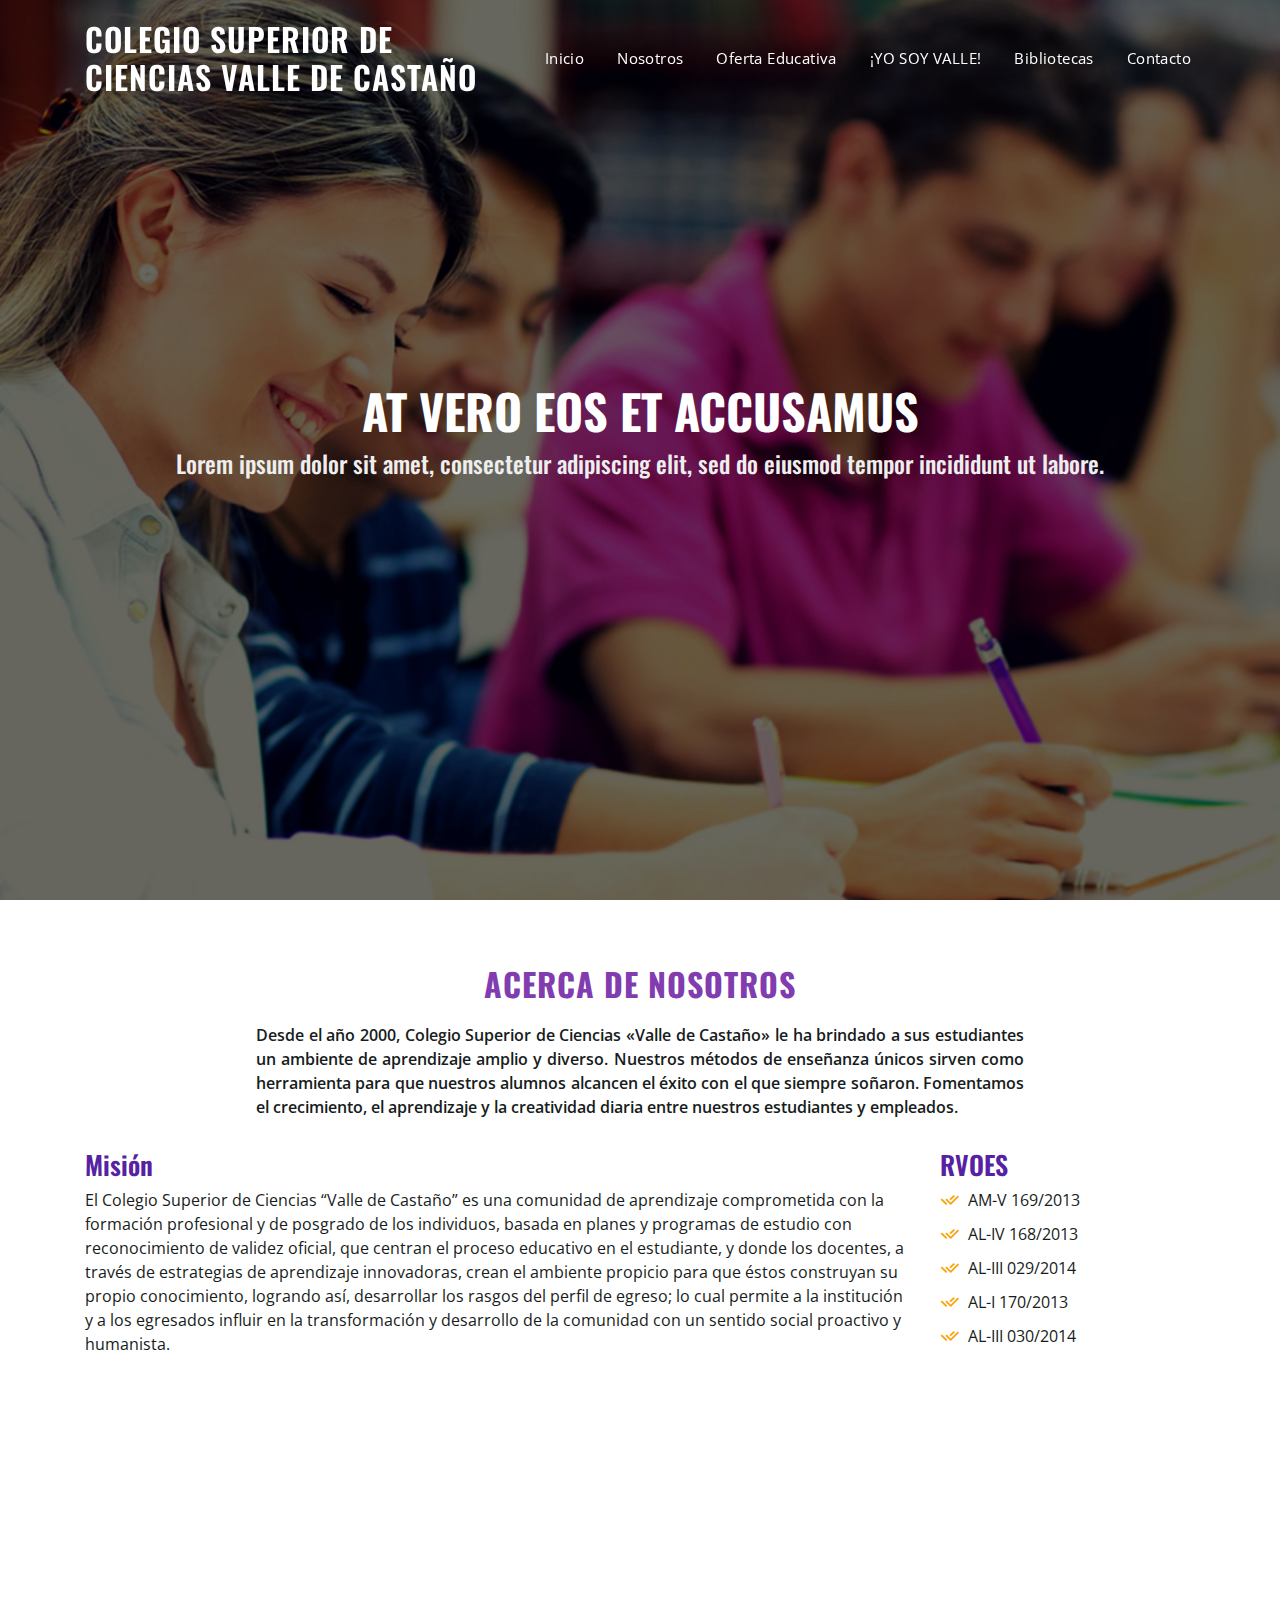
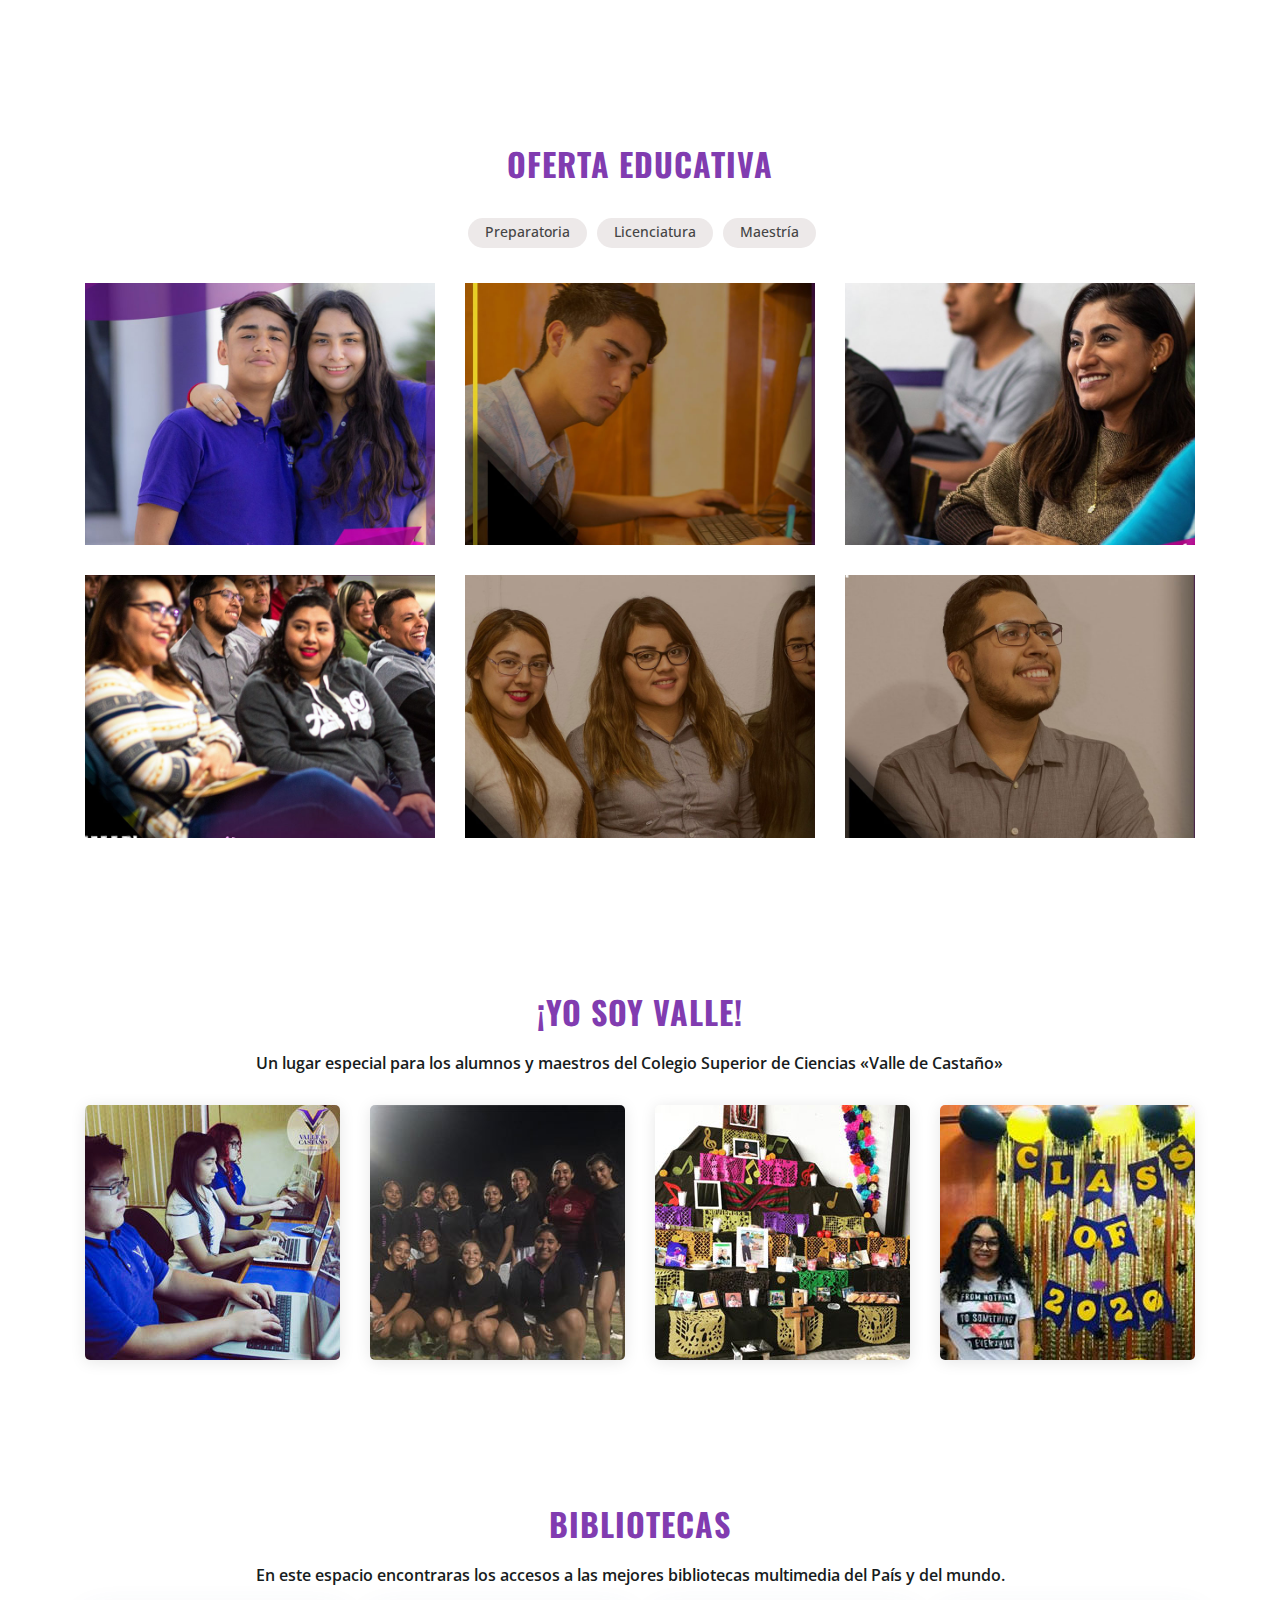
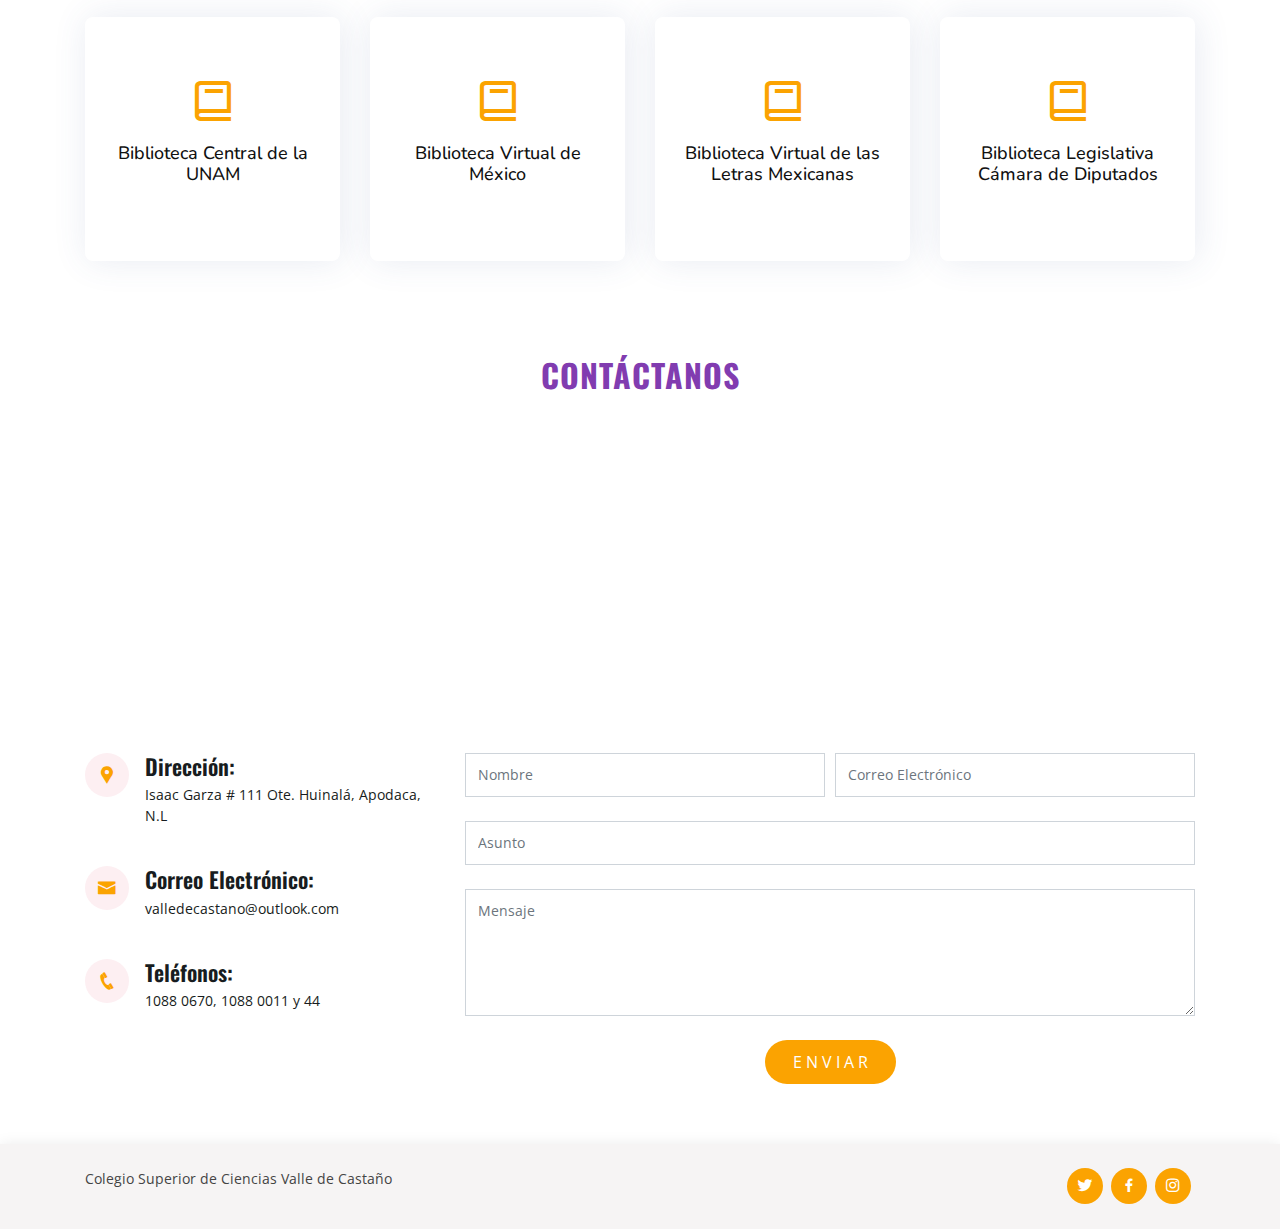
==== commit 43413325: "versión 1.0 terminada" ====
--- a/index.html
+++ b/index.html
@@ -22,10 +22,8 @@
   <link rel="apple-touch-icon" sizes="152x152" href="assets/img/apple-icon-152x152.png">
   <link rel="apple-touch-icon" sizes="180x180" href="assets/img/apple-icon-180x180.png">
   <link rel="icon" type="image/png" sizes="192x192"  href="assets/img/android-icon-192x192.png">
-  <link rel="icon" type="image/png" sizes="32x32" href="assets/img/favicon-32x32.png">
   <link rel="icon" type="image/png" sizes="96x96" href="assets/img/favicon-96x96.png">
   <link rel="icon" type="image/png" sizes="16x16" href="assets/img/favicon-16x16.png">
-  <link rel="manifest" href="/manifest.json">
   <meta name="msapplication-TileColor" content="#ffffff">
   <meta name="msapplication-TileImage" content="/ms-icon-144x144.png">
   <meta name="theme-color" content="#ffffff">
@@ -48,11 +46,9 @@
   <!-- ======= Header ======= -->
   <header id="header" class="fixed-top ">
     <div class="container d-flex align-items-center">
-
       <h1 class="logo mr-auto"><a href="index.html">Colegio Superior de Ciencias Valle de Casta&ntilde;o</a></h1>
       <!-- Uncomment below if you prefer to use an image logo -->
       <!--<a href="index.html" class="logo mr-auto"><img src="assets/img/logo.jpg" alt="" class="img-fluid"></a>-->
-
       <nav class="nav-menu d-none d-lg-block">
         <ul>
           <li><a href="#header">Inicio</a></li>
@@ -61,10 +57,8 @@
           <li><a href="#yosoyvalle">¡YO SOY VALLE!</a></li>
           <li><a href="#bibliotecas">Bibliotecas</a></li>
           <li><a href="#contacto">Contacto</a></li>
-
         </ul>
       </nav><!-- .nav-menu -->
-
     </div>
   </header><!-- End Header -->
 
@@ -77,7 +71,6 @@
   </section><!-- End Hero -->
 
   <main id="main">
-
     <!-- ======= About Section ======= -->
     <section id="nosotros" class="about">
       <div class="container">
@@ -86,7 +79,6 @@
           
           <h2>Acerca de <span>Nosotros</span></h2>
           <p>Desde el a&ntilde;o 2000, Colegio Superior de Ciencias «Valle de Casta&ntilde;o» le ha brindado a sus estudiantes un ambiente de aprendizaje amplio y diverso. Nuestros m&eacute;todos de ense&ntilde;anza &uacute;nicos sirven como herramienta para que nuestros alumnos alcancen el &eacute;xito con el que siempre so&ntilde;aron. Fomentamos el crecimiento, el aprendizaje y la creatividad diaria entre nuestros estudiantes y empleados.</p>
-        
         </div>
 
         <div class="row content">
@@ -115,9 +107,9 @@
       <div class="container">
 
         <div class="text-center">
-          <h3>Noticias Relevantes</h3>
-          <p>Ent&eacute;rate de los sucesos m&aacute;s importantes de nuestra escuela, as&iacute; como lo relacionado con la educaci&oacute;n en nuestro estado.</p>
-          <a class="cta-btn" href="#">Ver m&aacute;s</a>
+          <h3>Aula Virtual</h3>
+          <p>Conoce nuestra Plataforma Virtual</p>
+          <a class="cta-btn" href="https://aulavirtual.valledecastano.edu.mx/" target="_blank">Ir al sitio</a>
         </div>
 
       </div>
@@ -207,13 +199,25 @@
         </div>
 
         <div class="row">
+          <div class="col-lg-3 col-md-6 d-flex align-items-stretch">
+            <div class="member">
+              <div class="member-img">
+                <img src="assets/img/yosoyvalle/aula-virtual.jpg" class="img-fluid" alt="Inscripciones">
+                <div class="social">
+                  <a href="blog/2021/01012021.html">
+                    <h4>Inscripciones</h4>
+                  </a>
+                </div>
+              </div>
+            </div>
+          </div>
 
           <div class="col-lg-3 col-md-6 d-flex align-items-stretch">
             <div class="member">
               <div class="member-img">
                 <img src="assets/img/yosoyvalle/futbol.jpg" class="img-fluid" alt="Partido de F&uacute;tbol">
                 <div class="social">
-                  <a href="#">
+                  <a href="blog/2021/02012021.html">
                     <h4>Partido de F&uacute;tbol</h4>
                   </a>
                 </div>
@@ -226,7 +230,7 @@
               <div class="member-img">
                 <img src="assets/img/yosoyvalle/altar-muertos.jpg" class="img-fluid" alt="Altar de Muertos">
                 <div class="social">
-                  <a href="#">
+                  <a href="blog/2021/03012021.html">
                     <h4>Altar de Muertos</h4>
                   </a>
                 </div>
@@ -239,21 +243,8 @@
               <div class="member-img">
                 <img src="assets/img/yosoyvalle/graduados.jpg" class="img-fluid" alt="Generaci&oacute;n 2018-2020">
                 <div class="social">
-                  <a href="#">
+                  <a href="blog/2021/04012021.html">
                     <h4>Generaci&oacute;n 2018-2020</h4>
-                  </a>
-                </div>
-              </div>
-            </div>
-          </div>
-
-          <div class="col-lg-3 col-md-6 d-flex align-items-stretch">
-            <div class="member">
-              <div class="member-img">
-                <img src="assets/img/yosoyvalle/aula-virtual.jpg" class="img-fluid" alt="Aula Virtual">
-                <div class="social">
-                  <a href="https://aulavirtual.valledecastano.edu.mx/" target="_blank">
-                    <h4>Aula Virtual</h4>
                   </a>
                 </div>
               </div>
--- a/assets/css/main.css
+++ b/assets/css/main.css
@@ -320,7 +320,7 @@
 #hero {
   width: 100%;
   height: 100vh;
-  background: url("../img/hero-bg.jpg") top center;
+  background: url("../img/hero/hero-bg.jpg") top center;
   background-size: cover;
   position: relative;
 }
@@ -629,22 +629,27 @@
 }
 
 .cta {
-  background: linear-gradient(rgba(2, 2, 2, 0.5), rgba(0, 0, 0, 0.8)), url("../img/cta-bg.jpg") center center;
+  background: linear-gradient(rgba(2, 2, 2, 0.5), rgba(0, 0, 0, 0.8)), url("../img/hero/cta-bg.jpg") center center;
   background-size: cover;
   padding: 60px 0;
 }
 .cta.preparatoria {
-  background: linear-gradient(rgba(2, 2, 2, 0.5), rgba(0, 0, 0, 0.8)), url("../img/preparatoria.jpg") center center;
+  background: linear-gradient(rgba(2, 2, 2, 0.5), rgba(0, 0, 0, 0.8)), url("../img/hero/preparatoria.jpg") center center;
   background-size: cover;
   padding: 60px 0;
 }
 .cta.licenciatura {
-  background: linear-gradient(rgba(2, 2, 2, 0.5), rgba(0, 0, 0, 0.8)), url("../img/licenciatura.jpg") center center;
+  background: linear-gradient(rgba(2, 2, 2, 0.5), rgba(0, 0, 0, 0.8)), url("../img/hero/licenciatura.jpg") center center;
   background-size: cover;
   padding: 60px 0;
 }
 .cta.maestria {
-  background: linear-gradient(rgba(2, 2, 2, 0.5), rgba(0, 0, 0, 0.8)), url("../img/maestria.jpg") center center;
+  background: linear-gradient(rgba(2, 2, 2, 0.5), rgba(0, 0, 0, 0.8)), url("../img/hero/maestria.jpg") center center;
+  background-size: cover;
+  padding: 60px 0;
+}
+.cta.yosoyvalle {
+  background: linear-gradient(rgba(2, 2, 2, 0.5), rgba(0, 0, 0, 0.8)), url("../img/hero/yosoyvalle.jpg") center center;
   background-size: cover;
   padding: 60px 0;
 }
@@ -1029,7 +1034,7 @@
 .breadcrumbs h2 {
   font-size: 26px;
   font-weight: 600;
-  color:#FBA301;
+  color:#813cb0;
 }
 
 .breadcrumbs ol {
@@ -1050,6 +1055,13 @@
   padding-right: 10px;
   color: #655356;
   content: "/";
+}
+.breadcrumbs li a{
+  font-weight: 600;
+  color: #171c20;
+}
+.breadcrumbs li a:hover{
+  border-bottom: 2px solid #FBA301;;
 }
 @media(min-width: 992px){
   .main-inner-pages .cta {
@@ -1378,6 +1390,7 @@
 .blog .entry-single .entry-title {
   font-size: 36px;
   line-height: 42px;
+  color: #5621a3;
 }
 
 .blog .blog-author {
@@ -1576,7 +1589,7 @@
   font-weight: 700;
   padding: 0 0 0 0;
   margin: 0 0 15px 0;
-  color: #493c3e;
+  color: #5621a3;
   position: relative;
 }
 
@@ -1652,8 +1665,8 @@
 
 .blog .sidebar .recent-posts h4 {
   font-size: 15px;
-  margin-left: 95px;
   font-weight: bold;
+  margin-bottom: 0;
 }
 
 .blog .sidebar .recent-posts h4 a {
@@ -1662,12 +1675,11 @@
 }
 
 .blog .sidebar .recent-posts h4 a:hover {
-  color: #e43c5c;
+  color: #FBA301;
 }
 
 .blog .sidebar .recent-posts time {
   display: block;
-  margin-left: 95px;
   font-style: italic;
   font-size: 14px;
   color: #b1a0a3;
@@ -1707,6 +1719,34 @@
   padding-left: 5px;
   color: #dfd8d9;
   font-size: 14px;
+}
+.blog-details h5{
+  color:#5621a3;
+  font-weight: 600;
+  font-family: "Nunito",sans-serif;
+}
+.blog-details .card .card-title{
+  margin-bottom: 0;
+}
+.blog-details .card .card-text{
+  font-size:15px;
+}
+.blog-details .card .card-date{
+  display: block;
+  font-size: 13px;
+  margin-bottom: 10px;
+}
+.blog-details .card .btn{
+  color: #813cb0;
+  border-color: #813cb0;
+}
+.blog-details .card .btn:hover,
+.blog-details .card .btn:focus,
+.blog-details .card .btn:active{
+  background: #FBA301;
+  border: #fba301;
+  color: #fff;
+  box-shadow: 0 0 0 0.2rem rgb(251 163 1 / 50%);
 }
 
 #footer {
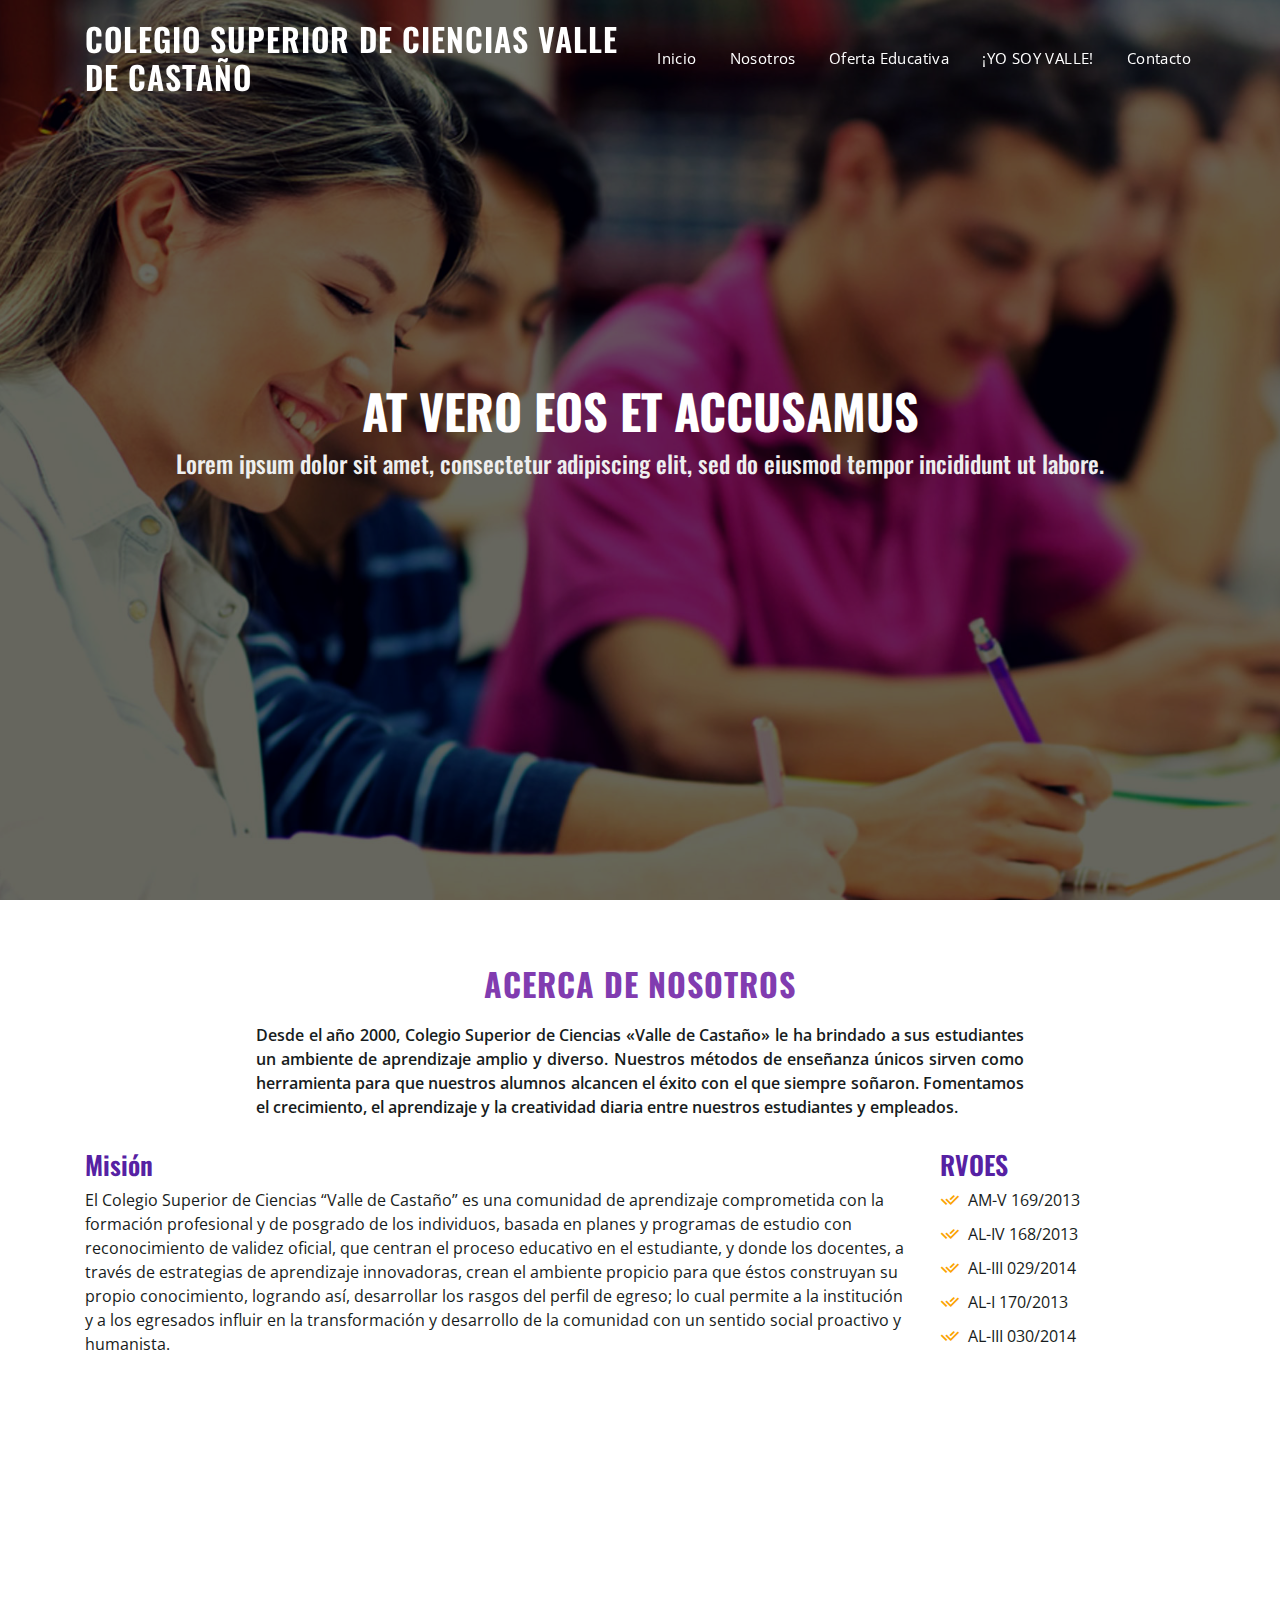
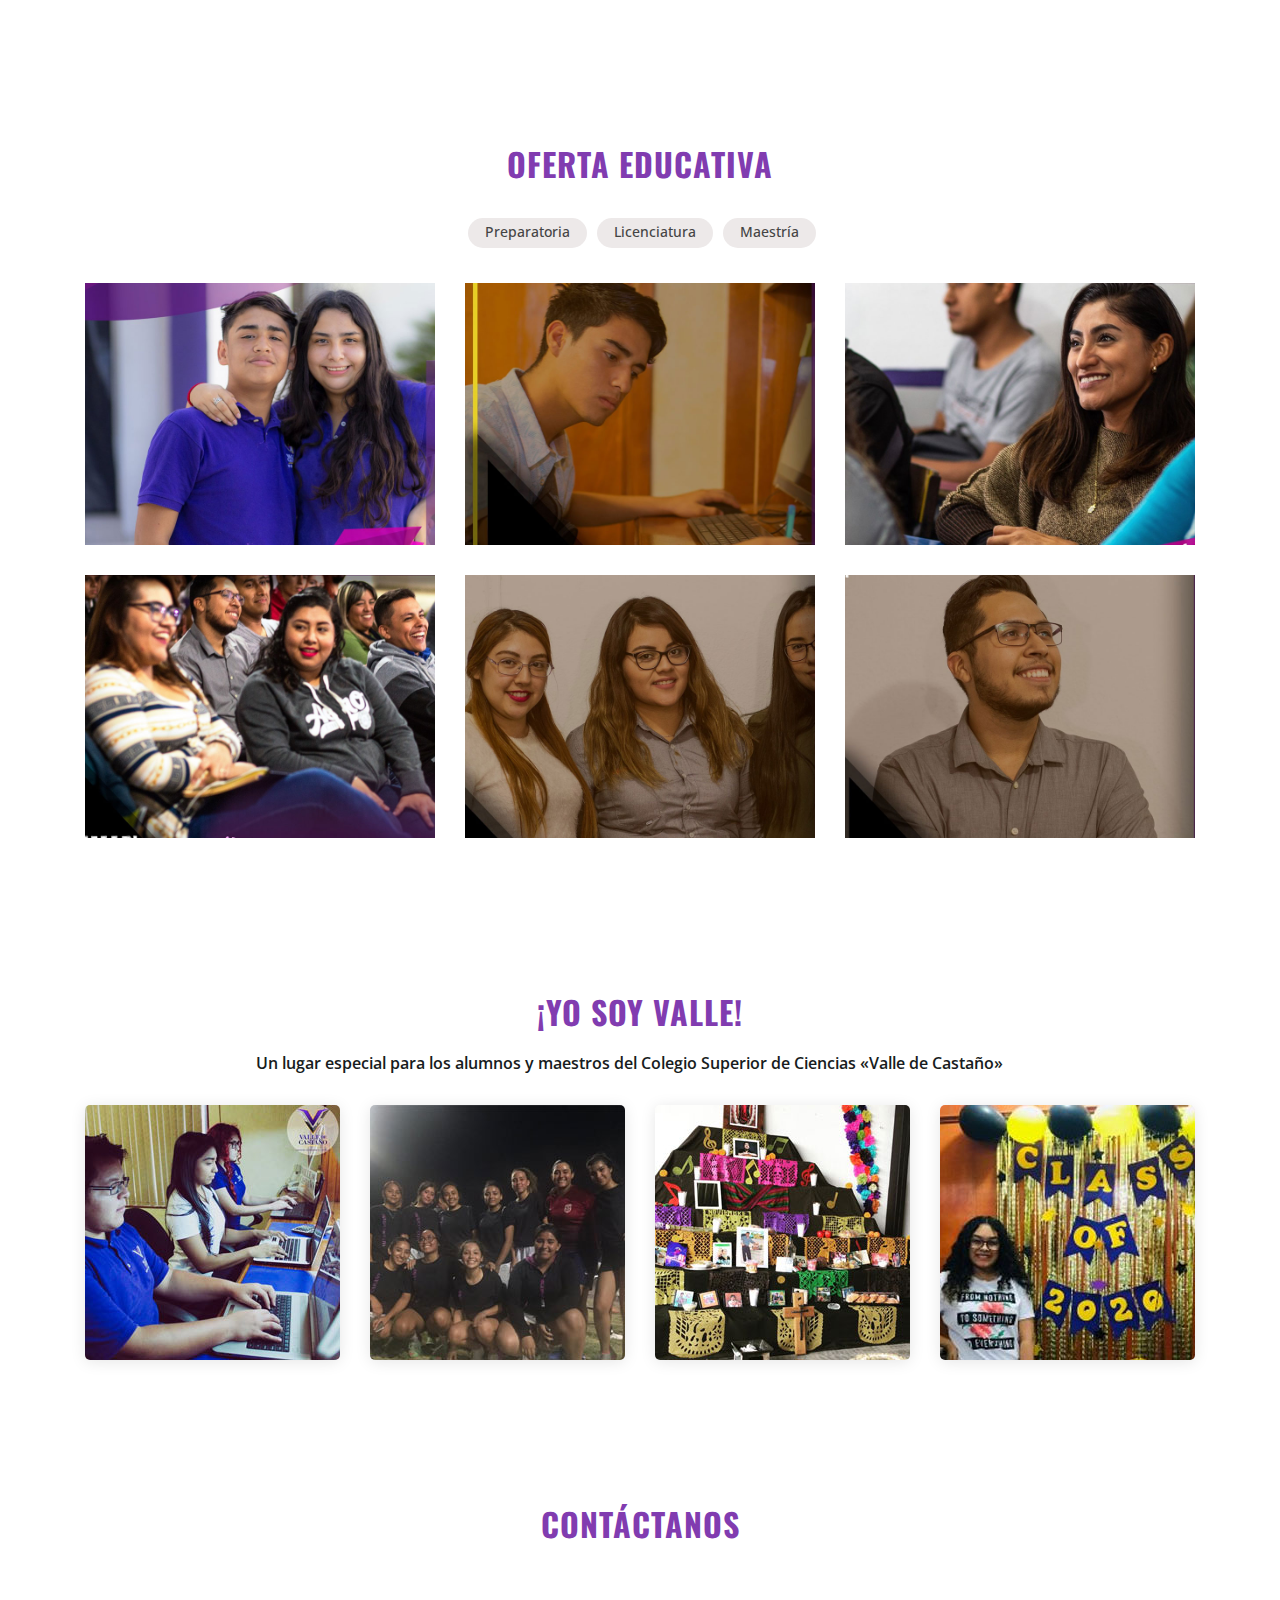
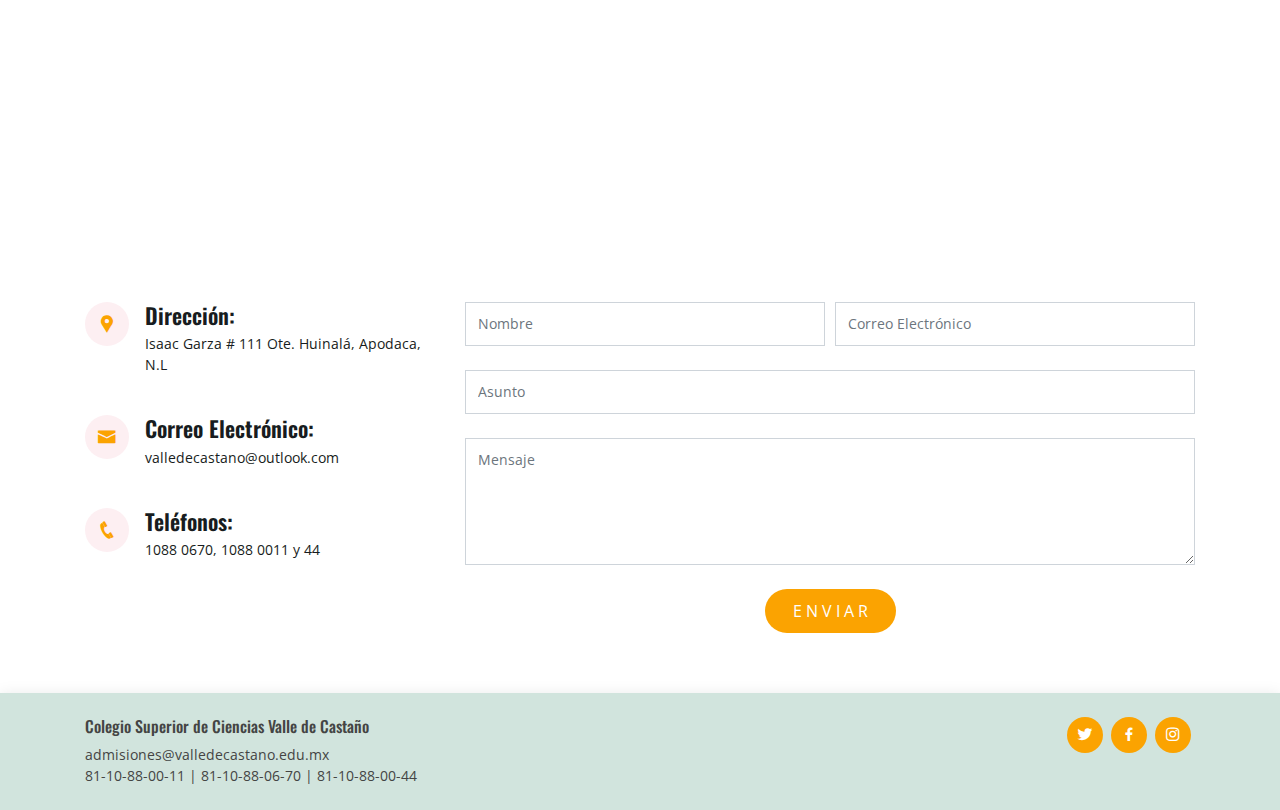
==== commit ed28ba50: "new updates" ====
--- a/index.html
+++ b/index.html
@@ -55,7 +55,6 @@
           <li><a href="#nosotros">Nosotros</a></li>
           <li><a href="#ofertaeducativa">Oferta Educativa</a></li>
           <li><a href="#yosoyvalle">¡YO SOY VALLE!</a></li>
-          <li><a href="#bibliotecas">Bibliotecas</a></li>
           <li><a href="#contacto">Contacto</a></li>
         </ul>
       </nav><!-- .nav-menu -->
@@ -256,49 +255,6 @@
       </div>
     </section><!-- End Team Section -->
 
-        <!-- ======= Services Section ======= -->
-        <section id="bibliotecas" class="services">
-          <div class="container">
-    
-            <div class="section-title">
-              <h2>bibliotecas</h2>
-              <p>En este espacio encontraras los accesos a las mejores bibliotecas multimedia del País y del mundo.</p>
-            </div>
-    
-            <div class="row">
-              <div class="col-md-6 col-lg-3 d-flex align-items-stretch mb-5 mb-lg-0">
-                <div class="icon-box">
-                  <div class="icon"><i class="bx bx-book"></i></div>
-                  <h4 class="title"><a href="http://www.bibliotecacentral.unam.mx/" target="_blank">Biblioteca Central de la UNAM</a></h4>
-                </div>
-              </div>
-    
-              <div class="col-md-6 col-lg-3 d-flex align-items-stretch mb-5 mb-lg-0">
-                  <div class="icon-box">
-                    <div class="icon"><i class="bx bx-book"></i></div>
-                    <h4 class="title"><a href="https://bibliotecavirtualdemexico.cultura.gob.mx/" target="_blank">Biblioteca Virtual de M&eacute;xico</a></h4>
-                  </div>
-              </div>
-       
-              <div class="col-md-6 col-lg-3 d-flex align-items-stretch mb-5 mb-lg-0">
-                  <div class="icon-box">
-                    <div class="icon"><i class="bx bx-book"></i></div>
-                    <h4 class="title"><a href="http://www.cervantesvirtual.com/portales/letras_mexicanas/" target="_blank">Biblioteca Virtual de las Letras Mexicanas</a></h4>
-                  </div>
-              </div>
-
-              <div class="col-md-6 col-lg-3 d-flex align-items-stretch mb-5 mb-lg-0">
-                <div class="icon-box">
-                  <div class="icon"><i class="bx bx-book"></i></div>
-                  <h4 class="title"><a href="http://www.diputados.gob.mx/sedia/biblio/virtual.htm" target="_blank">Biblioteca Legislativa C&aacute;mara de Diputados</a></h4>
-                </div>
-              </div>
-    
-            </div>
-    
-          </div>
-        </section><!-- End Services Section -->
-
     <!-- ======= Contact Section ======= -->
     <section id="contacto" class="contact">
       <div class="container">
@@ -380,8 +336,15 @@
 
     <div class="container d-md-flex py-4">
 
-      <div class="mr-md-auto text-center text-md-left">
-        <p>Colegio Superior de Ciencias Valle de Casta&ntilde;o</p>
+      <div class="info mr-md-auto text-center text-md-left">
+        <h6>Colegio Superior de Ciencias Valle de Casta&ntilde;o</h6>
+        <a href="mailto:admisiones@valledecastano.edu.mx">admisiones@valledecastano.edu.mx</a>
+        <div>
+          <a href="tel:8110880011">81-10-88-00-11</a>
+          | <a href="tel:8110880670">81-10-88-06-70</a>       
+          | <a href="tel:8110880044">81-10-88-00-44</a>
+        </div>
+        
       </div>
       <div class="social-links text-center text-md-right pt-3 pt-md-0">
         <a href="#" class="twitter"><i class="bx bxl-twitter"></i></a>
--- a/assets/css/main.css
+++ b/assets/css/main.css
@@ -70,7 +70,7 @@
 }
 
 #header.header-scrolled, #header.header-inner-pages {
-  background: #fff;
+  background: #d1e4dd;
   box-shadow: 0px 2px 15px rgba(0, 0, 0, 0.1);
   padding: 12px 0;
 }
@@ -1752,7 +1752,7 @@
 #footer {
   color: #444444;
   font-size: 14px;
-  background: #f6f4f4;
+  background:#d1e4dd;
   box-shadow: 0px 2px 15px rgba(0, 0, 0, 0.1);
 }
 
@@ -1902,3 +1902,12 @@
   color: #fff;
   text-decoration: none;
 }
+#footer .info p{
+  margin-bottom: 5px;
+}
+#footer .info a{
+  color:#444444;
+}
+#footer .info a:hover{
+  border-bottom:2px solid #FBA301;
+}